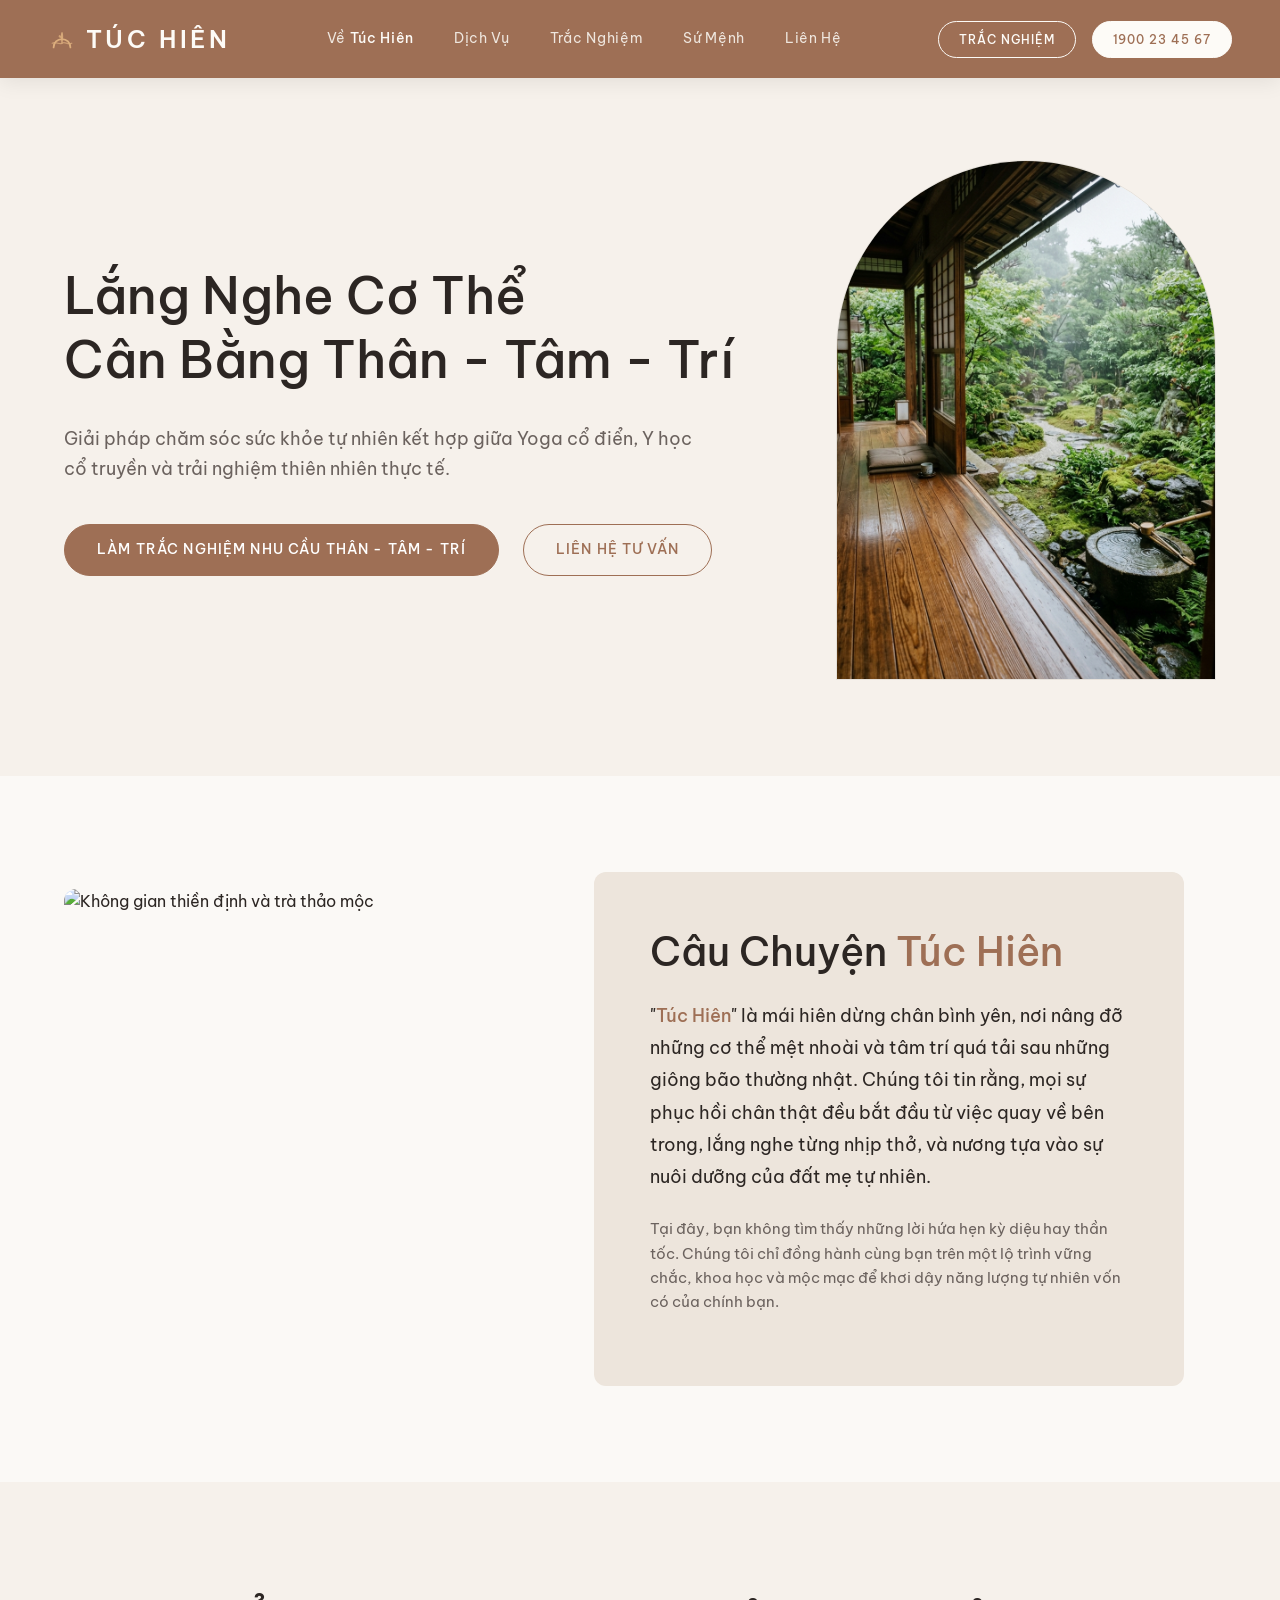
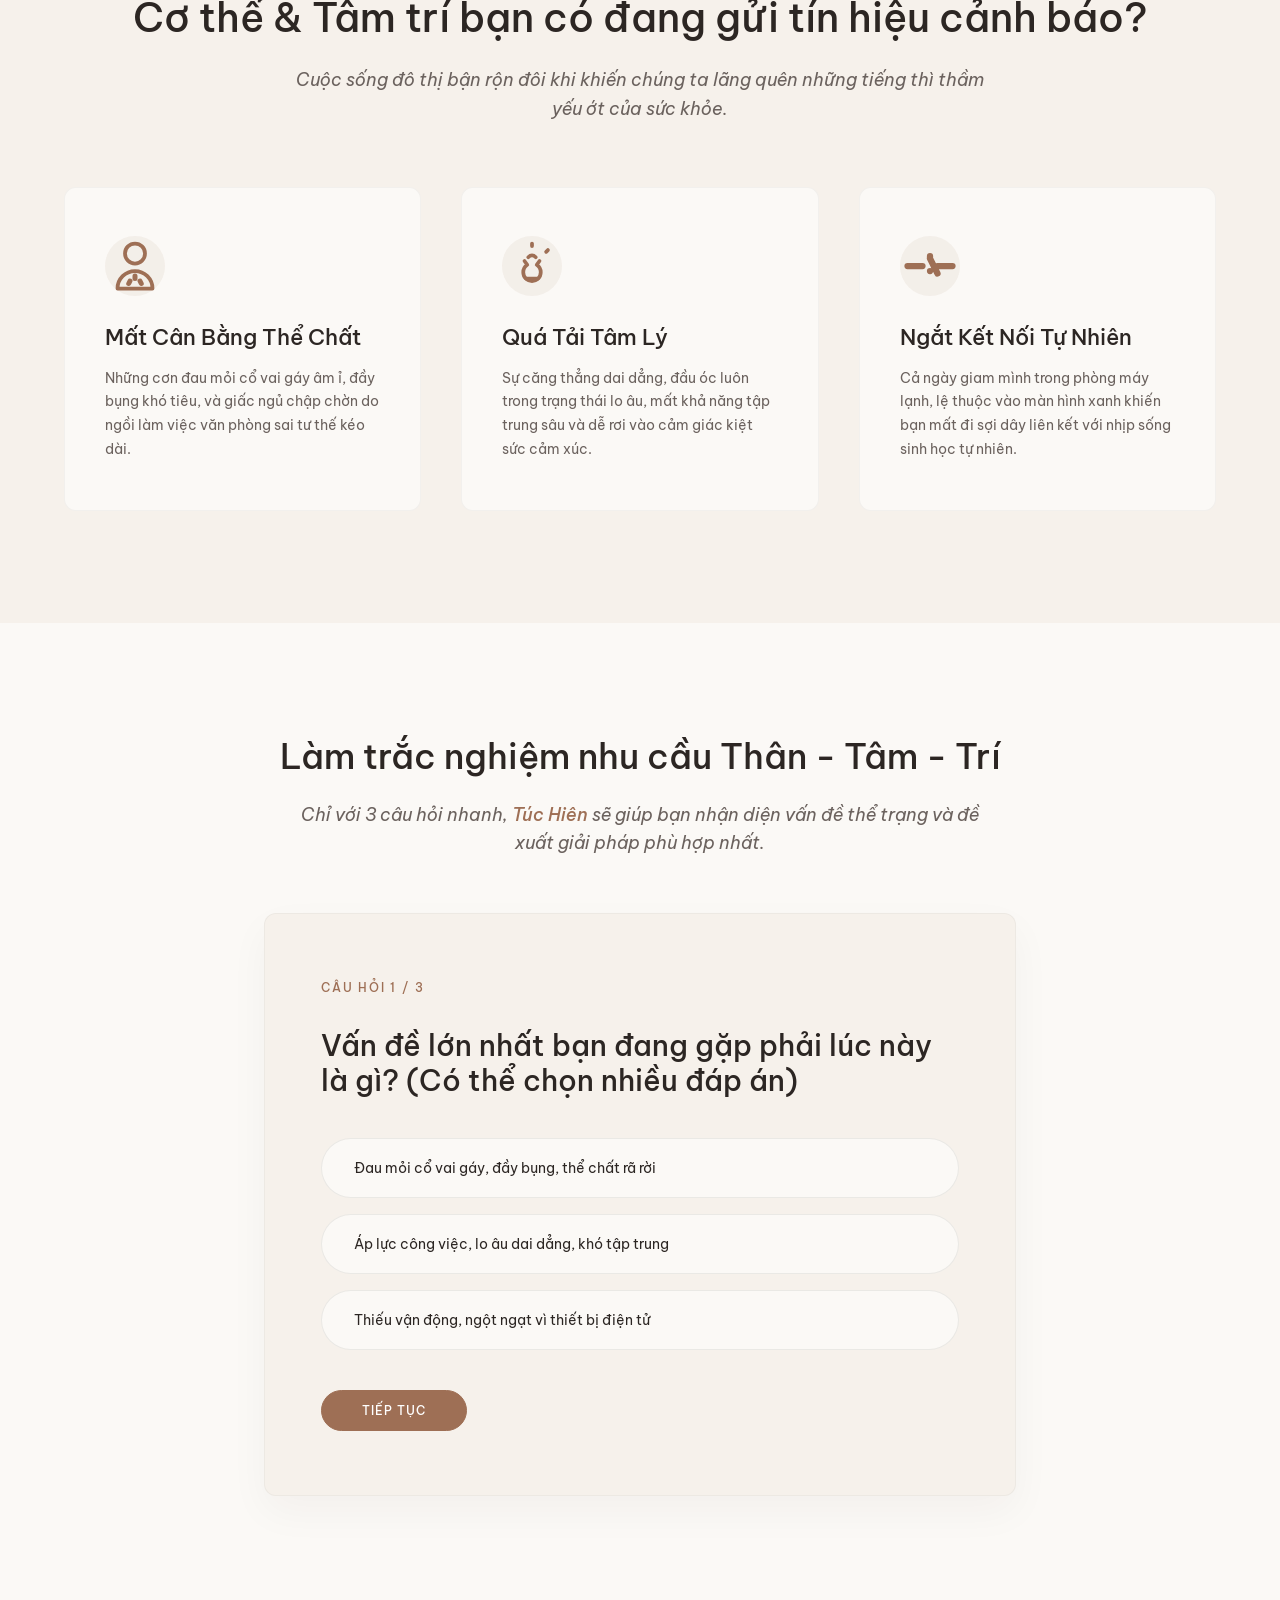
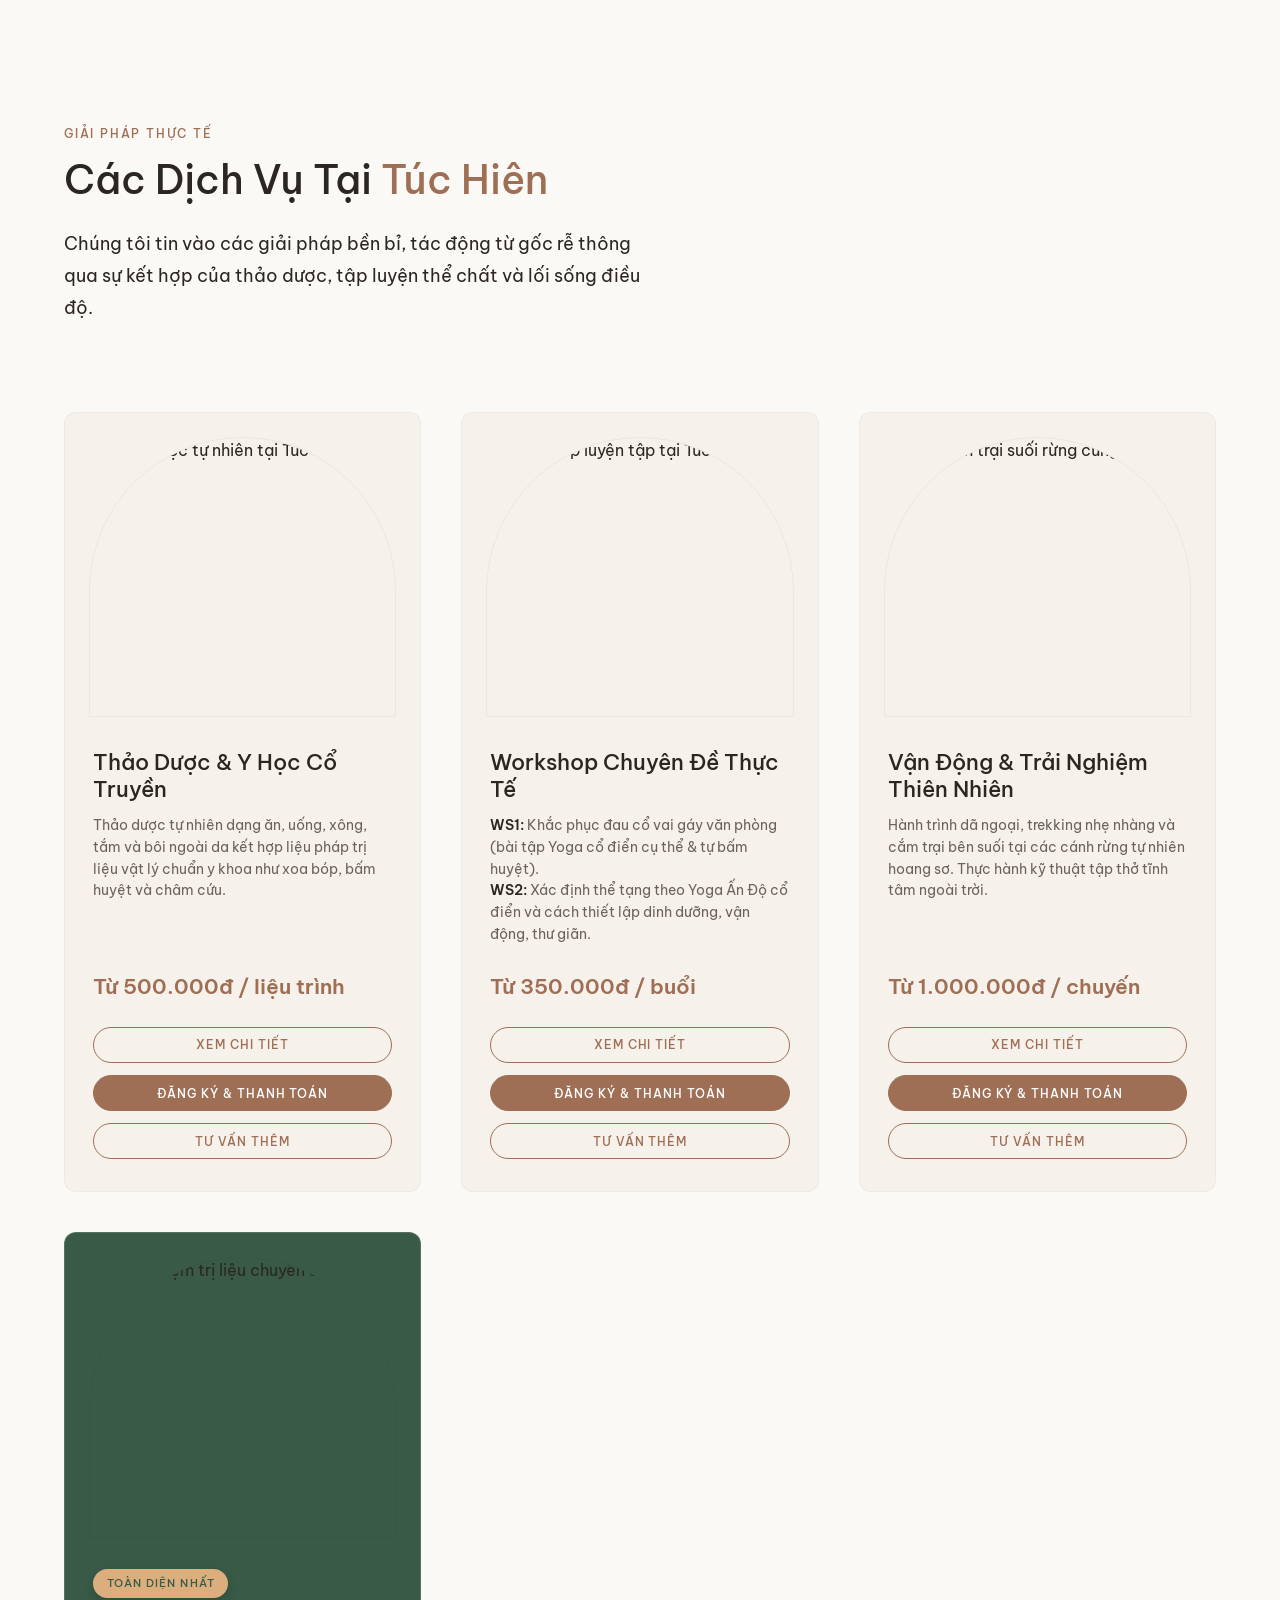
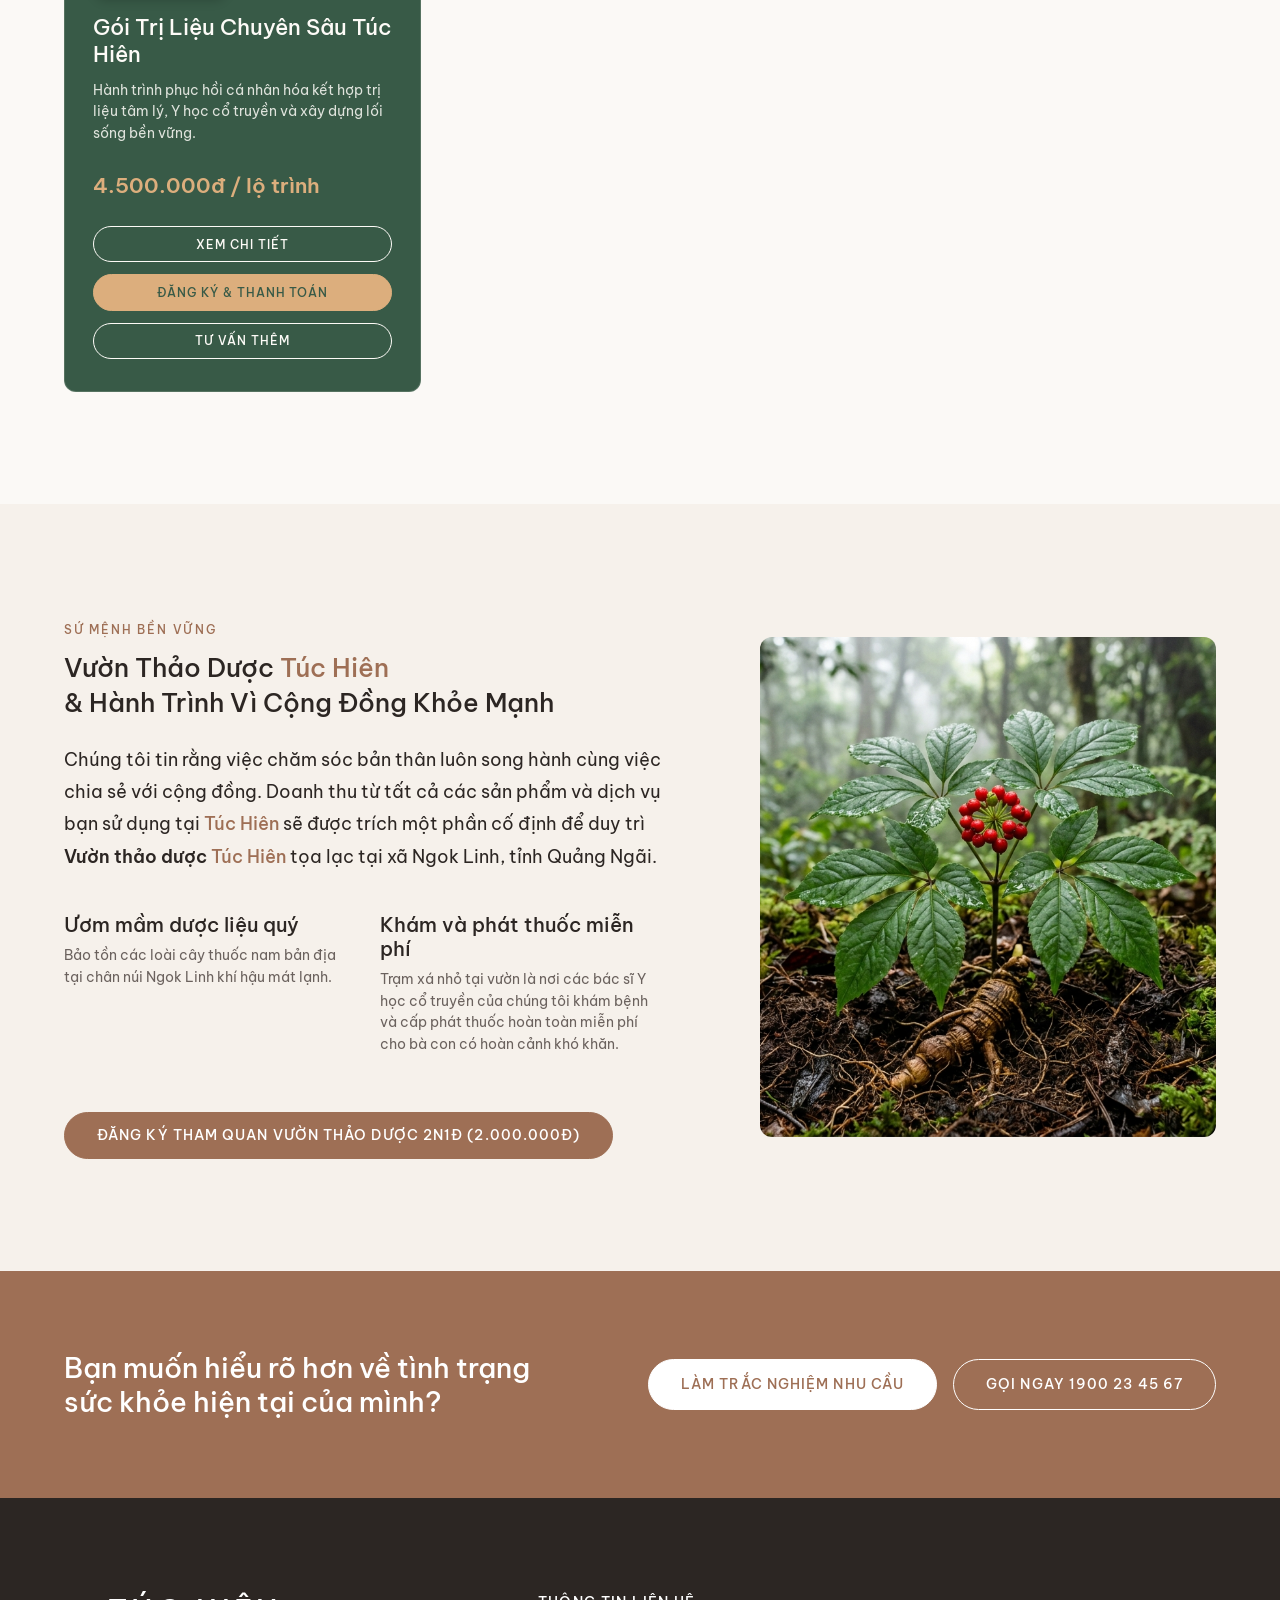
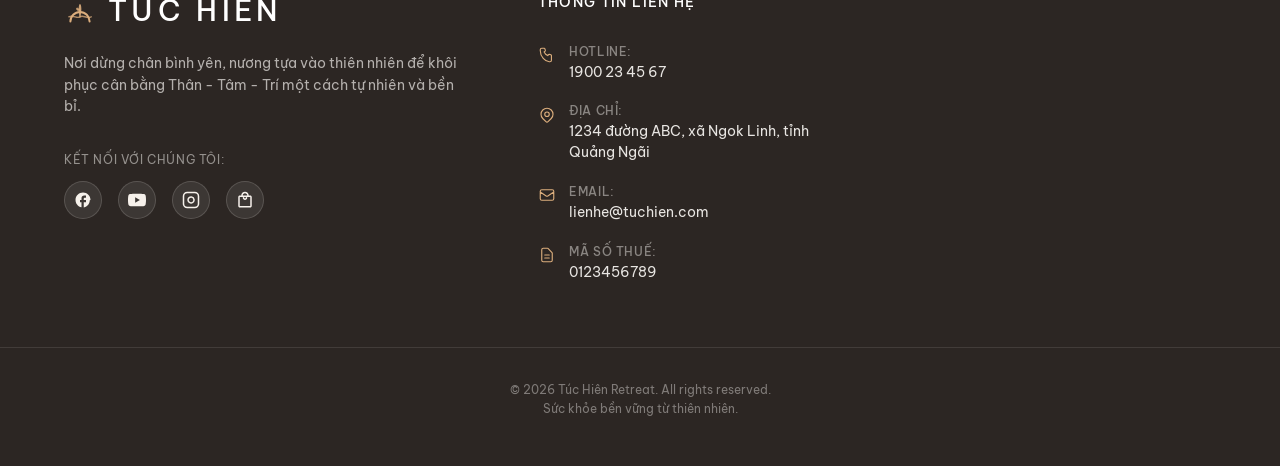
==== index.html @ f6edb49d "Initial commit via Netlify [skip ci]" ====
<!DOCTYPE html>
<html lang="vi">
<head>
    <meta charset="UTF-8">
    <meta name="viewport" content="width=device-width, initial-scale=1.0">
    <title>Túc Hiên - Lắng Nghe Cơ Thể, Cân Bằng Thân - Tâm - Trí</title>
    <meta name="description" content="Túc Hiên cung cấp các giải pháp phục hồi sức khỏe tự nhiên kết hợp giữa Yoga cổ điển, Y học cổ truyền, thảo dược lành tính và trải nghiệm dã ngoại thực tế giúp cân bằng Thân - Tâm - Trí.">
    <!-- Google Fonts -->
    <link rel="preconnect" href="https://fonts.googleapis.com">
    <link rel="preconnect" href="https://fonts.gstatic.com" crossorigin>
    <!-- Be Vietnam Pro for all text -->
    <link href="https://fonts.googleapis.com/css2?family=Be+Vietnam+Pro:ital,wght@0,300;0,400;0,500;0,600;0,700;1,400&display=swap" rel="stylesheet">
    <!-- CSS Link -->
    <link rel="stylesheet" href="style.css">
</head>
<body>

    <!-- Header Navigation (Floating Menu with Terracotta Background) -->
    <header class="header">
        <div class="logo">
            <svg class="brand-logo-svg" xmlns="http://www.w3.org/2000/svg" viewBox="0 0 40 40" fill="none" stroke="currentColor" stroke-linecap="round" stroke-linejoin="round">
                <!-- Outer Arch Dome (Mái hiên cong cong che chở) -->
                <path d="M 8 32 A 12 12 0 0 1 32 32" stroke-width="2.5" />
                <!-- Energy/Nature Waves (Sóng năng lượng & dòng nước thiên nhiên) -->
                <path d="M 6 26 C 12 23, 16 29, 20 26 C 24 23, 28 29, 34 26" stroke-width="1.8" opacity="0.75" />
                <!-- Sprouting leaf at center (Lá thảo mộc kết nối sự sống) -->
                <path d="M 20 26 C 20 20, 18 16, 20 11 C 22 16, 20 20, 20 26" stroke-width="1.8" fill="currentColor" opacity="0.9" />
                <path d="M 20 18 C 17 19, 15 17, 16 15 C 18 15, 19 17, 20 18 Z" fill="currentColor" opacity="0.9" />
            </svg>
            <span>TÚC HIÊN</span>
        </div>
        <nav class="nav-menu">
            <a href="#about">Về <span class="brand-highlight">Túc Hiên</span></a>
            <a href="#services">Dịch Vụ</a>
            <a href="#quiz">Trắc Nghiệm</a>
            <a href="#mission">Sứ Mệnh</a>
            <a href="#contact">Liên Hệ</a>
        </nav>
        <div class="header-cta">
            <a href="#quiz" class="btn btn-outline btn-header">Trắc nghiệm</a>
            <a href="tel:1900234567" class="btn btn-solid btn-header">1900 23 45 67</a>
        </div>
        <button class="mobile-nav-toggle" id="mobileNavToggle" aria-label="Toggle Navigation">
            <span></span>
            <span></span>
            <span></span>
        </button>
    </header>

    <!-- Mobile Menu Overlay -->
    <div class="mobile-menu-overlay" id="mobileMenu">
        <nav class="mobile-nav">
            <a href="#about" class="mobile-link">Về <span class="brand-highlight">Túc Hiên</span></a>
            <a href="#services" class="mobile-link">Dịch Vụ</a>
            <a href="#quiz" class="mobile-link">Trắc Nghiệm</a>
            <a href="#mission" class="mobile-link">Sứ Mệnh</a>
            <a href="#contact" class="mobile-link">Liên Hệ</a>
            <div class="mobile-menu-buttons">
                <a href="#quiz" class="btn btn-outline mobile-link">Trắc nghiệm ngay</a>
                <a href="tel:1900234567" class="btn btn-solid mobile-link">Gọi 1900 23 45 67</a>
            </div>
        </nav>
    </div>

    <!-- Hero Section (Japanese porch image, revised headline layout) -->
    <section class="hero-section">
        <div class="container hero-container">
            <div class="hero-content">
                <h1 class="hero-title">
                    Lắng Nghe Cơ Thể<br>
                    <span class="hero-title-nowrap">Cân Bằng Thân - Tâm - Trí</span>
                </h1>
                <p class="hero-subtitle">Giải pháp chăm sóc sức khỏe tự nhiên kết hợp giữa Yoga cổ điển, Y học cổ truyền và trải nghiệm thiên nhiên thực tế.</p>
                <div class="hero-actions btn-group">
                    <a href="#quiz" class="btn btn-solid hero-quiz-btn">Làm trắc nghiệm nhu cầu Thân - Tâm - Trí</a>
                    <a href="javascript:void(0)" onclick="openModal('consult-modal')" class="btn btn-outline">Liên hệ tư vấn</a>
                </div>
            </div>
            <div class="hero-visual">
                <div class="arch-image-wrapper">
                    <!-- Updated with Japanese Zen Porch generated image -->
                    <img src="japanese_zen_porch.jpg" alt="Mái hiên nhà Nhật nhìn ra vườn thiền mưa rơi nhẹ">
                </div>
            </div>
        </div>
    </section>

    <!-- About Section -->
    <section class="about-section" id="about">
        <div class="container about-container">
            <div class="about-visual">
                <img src="https://images.unsplash.com/photo-1506126613408-eca07ce68773?auto=format&fit=crop&q=80&w=800" alt="Không gian thiền định và trà thảo mộc">
            </div>
            <div class="about-content-box">
                <h2 class="section-title">Câu Chuyện <span class="brand-highlight">Túc Hiên</span></h2>
                <p class="section-description">
                    "<span class="brand-highlight">Túc Hiên</span>" là mái hiên dừng chân bình yên, nơi nâng đỡ những cơ thể mệt nhoài và tâm trí quá tải sau những giông bão thường nhật. Chúng tôi tin rằng, mọi sự phục hồi chân thật đều bắt đầu từ việc quay về bên trong, lắng nghe từng nhịp thở, và nương tựa vào sự nuôi dưỡng của đất mẹ tự nhiên.
                </p>
                <p class="section-description-sub">
                    Tại đây, bạn không tìm thấy những lời hứa hẹn kỳ diệu hay thần tốc. Chúng tôi chỉ đồng hành cùng bạn trên một lộ trình vững chắc, khoa học và mộc mạc để khơi dậy năng lượng tự nhiên vốn có của chính bạn.
                </p>
            </div>
        </div>
    </section>

    <!-- Customer Pain Points Section (Revised breaks & icons) -->
    <section class="pain-points-section">
        <div class="container">
            <div class="pain-points-header">
                <h2 class="section-title text-center">Cơ thể & Tâm trí bạn có đang gửi tín hiệu cảnh báo?</h2>
                <p class="section-subtitle text-center">
                    Cuộc sống đô thị bận rộn đôi khi khiến chúng ta <br class="mobile-only-br">lãng quên những tiếng thì thầm yếu ớt của sức khỏe.
                </p>
            </div>
            
            <!-- Swipe hint: only visible on mobile -->
            <div class="pain-scroll-hint" aria-hidden="true">
                <span>← Kéo ngang để xem thêm →</span>
            </div>

            <div class="pain-grid">
                <!-- Pain Card 1: Physical fatigue -->
                <div class="pain-card">
                    <div class="pain-icon-wrapper">
                        <svg xmlns="http://www.w3.org/2000/svg" fill="none" viewBox="0 0 24 24" stroke="currentColor" class="w-8 h-8">
                            <path stroke-linecap="round" stroke-linejoin="round" stroke-width="1.5" d="M16 7a4 4 0 11-8 0 4 4 0 018 0zM12 14a7 7 0 00-7 7h14a7 7 0 00-7-7z" />
                            <path stroke-linecap="round" stroke-linejoin="round" stroke-width="2" d="M12 17v-1M9.5 19l.5-1M14.5 19l-.5-1" />
                        </svg>
                    </div>
                    <h3>Mất Cân Bằng Thể Chất</h3>
                    <p>Những cơn đau mỏi cổ vai gáy âm ỉ, đầy bụng khó tiêu, và giấc ngủ chập chờn do ngồi làm việc văn phòng sai tư thế kéo dài.</p>
                </div>
                <!-- Pain Card 2: Mental stress (Revised to chaotic scribble/tension mood) -->
                <div class="pain-card">
                    <div class="pain-icon-wrapper">
                        <!-- Chaotic tangled path inside a frame for stress/tension -->
                        <svg xmlns="http://www.w3.org/2000/svg" fill="none" viewBox="0 0 24 24" stroke="currentColor" class="w-8 h-8">
                            <path stroke-linecap="round" stroke-linejoin="round" stroke-width="1.5" d="M9.663 17h4.673M12 3v1m6.364 1.636l-.707.707" />
                            <path stroke-linecap="round" stroke-linejoin="round" stroke-width="1.5" d="M12 18c-2 0-3.5-1.5-3.5-3.5 0-1.2.6-2.3 1.6-3L9 10m3 8c2 0 3.5-1.5 3.5-3.5 0-1.2-.6-2.3-1.6-3l1.1-1.5M10.5 8.5c1-1 2-1 3 0" />
                        </svg>
                    </div>
                    <h3>Quá Tải Tâm Lý</h3>
                    <p>Sự căng thẳng dai dẳng, đầu óc luôn trong trạng thái lo âu, mất khả năng tập trung sâu và dễ rơi vào cảm giác kiệt sức cảm xúc.</p>
                </div>
                <!-- Pain Card 3: Screen disconnection (Revised to split horizontal line) -->
                <div class="pain-card">
                    <div class="pain-icon-wrapper">
                        <!-- Horizontal line broken/split in the middle -->
                        <svg xmlns="http://www.w3.org/2000/svg" fill="none" viewBox="0 0 24 24" stroke="currentColor" class="w-8 h-8">
                            <path stroke-linecap="round" stroke-linejoin="round" stroke-width="2.5" d="M3 12h6m6 0h6m-9-3l3 6M12 8v1m0 5h.01" />
                        </svg>
                    </div>
                    <h3>Ngắt Kết Nối Tự Nhiên</h3>
                    <p>Cả ngày giam mình trong phòng máy lạnh, lệ thuộc vào màn hình xanh khiến bạn mất đi sợi dây liên kết với nhịp sống sinh học tự nhiên.</p>
                </div>
            </div>
        </div>
    </section>

    <!-- Interactive Assessment Section (Quiz - Multiple Choice & Back Button & Text breaks) -->
    <section class="quiz-section" id="quiz">
        <div class="container quiz-container">
            <h2 class="section-title text-center">Làm trắc nghiệm nhu cầu Thân - Tâm - Trí</h2>
            <p class="section-subtitle text-center">
                Chỉ với 3 câu hỏi nhanh, <span class="brand-highlight">Túc Hiên</span> sẽ giúp bạn nhận diện vấn đề thể trạng và đề xuất giải pháp phù hợp nhất.
            </p>
            
            <div class="quiz-card" id="quizCard">
                <!-- Step 1 -->
                <div class="quiz-step active" id="step1">
                    <div class="quiz-step-header">
                        <span class="step-indicator">CÂU HỎI 1 / 3</span>
                    </div>
                    <h3 class="question-text">Vấn đề lớn nhất bạn đang gặp phải lúc này là gì? (Có thể chọn nhiều đáp án)</h3>
                    <div class="options-container multiple-choice">
                        <button class="option-btn" data-value="physical">Đau mỏi cổ vai gáy, đầy bụng, thể chất rã rời</button>
                        <button class="option-btn" data-value="mental">Áp lực công việc, lo âu dai dẳng, khó tập trung</button>
                        <button class="option-btn" data-value="disconnection">Thiếu vận động, ngột ngạt vì thiết bị điện tử</button>
                    </div>
                    <div class="quiz-step-actions">
                        <button onclick="advanceQuiz('step1', 'step2')" class="btn btn-solid btn-sm btn-quiz-next">Tiếp tục</button>
                    </div>
                </div>

                <!-- Step 2 -->
                <div class="quiz-step" id="step2">
                    <div class="quiz-step-header">
                        <span class="step-indicator">CÂU HỎI 2 / 3</span>
                    </div>
                    <h3 class="question-text">Bạn có thể dành ra bao nhiêu thời gian để cải thiện? (Có thể chọn nhiều đáp án)</h3>
                    <div class="options-container multiple-choice">
                        <button class="option-btn" data-value="home">Tự chăm sóc tại nhà khoảng 15-30 phút mỗi ngày</button>
                        <button class="option-btn" data-value="weekend">Có thể tham gia các workshop cuối tuần ngắn hạn</button>
                        <button class="option-btn" data-value="trip">Có thể sắp xếp 2-3 ngày nghỉ để đi dã ngoại, ngắt kết nối</button>
                    </div>
                    <div class="quiz-step-actions">
                        <button onclick="goBackToStep('step1')" class="quiz-back-btn">
                            <svg xmlns="http://www.w3.org/2000/svg" fill="none" viewBox="0 0 24 24" stroke-width="2.5" stroke="currentColor" width="14" height="14">
                                <path stroke-linecap="round" stroke-linejoin="round" d="M15.75 19.5L8.25 12l7.5-7.5" />
                            </svg>
                            Quay lại
                        </button>
                        <button onclick="advanceQuiz('step2', 'step3')" class="btn btn-solid btn-sm btn-quiz-next">Tiếp tục</button>
                    </div>
                </div>

                <!-- Step 3 -->
                <div class="quiz-step" id="step3">
                    <div class="quiz-step-header">
                        <span class="step-indicator">CÂU HỎI 3 / 3</span>
                    </div>
                    <h3 class="question-text">Phương pháp tiếp cận nào khiến bạn cảm thấy thoải mái nhất? (Có thể chọn nhiều đáp án)</h3>
                    <div class="options-container multiple-choice">
                        <button class="option-btn" data-value="herbs">Thảo dược tự nhiên, xoa bóp bấm huyệt vật lý</button>
                        <button class="option-btn" data-value="yoga">Tập luyện thở, tập Yoga, thiền định thư giãn</button>
                        <button class="option-btn" data-value="nature">Đi bộ dã ngoại ngoài trời, hòa mình vào thiên nhiên</button>
                    </div>
                    <div class="quiz-step-actions">
                        <button onclick="advanceQuiz('step3', 'stepResult')" class="btn btn-solid btn-sm btn-quiz-next">Hoàn thành & Xem kết quả</button>
                    </div>
                </div>

                <!-- Result Step -->
                <div class="quiz-step" id="stepResult">
                    <div class="quiz-step-header">
                        <span class="step-indicator">GỢI Ý TỪ TÚC HIÊN</span>
                    </div>
                    <h3 class="result-title" id="resultTitle">Đang phân tích dữ liệu...</h3>
                    <p class="result-description" id="resultDesc">...</p>
                    <div class="result-box" id="resultBox">
                        <h4 id="recommendedServiceName">Gói gợi ý</h4>
                        <span class="result-price" id="recommendedServicePrice">0đ</span>
                    </div>
                    <div class="quiz-result-actions btn-group">
                        <button id="btnQuizPay" class="btn btn-solid">Đăng ký & Thanh toán nhanh</button>
                        <button onclick="openModal('consult-modal')" class="btn btn-outline">Nhận tư vấn chi tiết hơn</button>
                        <button onclick="resetQuiz()" class="btn btn-text">Làm lại trắc nghiệm</button>
                    </div>
                </div>
            </div>
        </div>
    </section>

    <!-- Services Section -->
    <section class="services-section" id="services">
        <div class="container">
            <div class="services-intro">
                <div class="services-intro-left">
                    <span class="sub-label">Giải pháp thực tế</span>
                    <h2 class="section-title">Các Dịch Vụ Tại <span class="brand-highlight">Túc Hiên</span></h2>
                    <p class="section-description">Chúng tôi tin vào các giải pháp bền bỉ, tác động từ gốc rễ thông qua sự kết hợp của thảo dược, tập luyện thể chất và lối sống điều độ.</p>
                </div>
            </div>
            
            <!-- Swipe hint: only visible on mobile -->
            <div class="services-scroll-hint" aria-hidden="true">
                <span>← Kéo ngang để xem thêm →</span>
            </div>

            <div class="services-grid">
                <!-- Service 1: Thảo Dược & Y Học Cổ Truyền -->
                <div class="service-card">
                    <div class="service-image-arch">
                        <img src="https://images.unsplash.com/photo-1512290923902-8a9f81dc236c?auto=format&fit=crop&q=80&w=800" alt="Thảo dược tự nhiên tại Túc Hiên">
                    </div>
                    <div class="service-info">
                        <h3>Thảo Dược & Y Học Cổ Truyền</h3>
                        <p class="service-details">Thảo dược tự nhiên dạng ăn, uống, xông, tắm và bôi ngoài da kết hợp liệu pháp trị liệu vật lý chuẩn y khoa như xoa bóp, bấm huyệt và châm cứu.</p>
                        <div class="service-price">Từ 500.000đ / liệu trình</div>
                        <div class="service-actions btn-group">
                            <button onclick="openDetailModal('herbs')" class="btn btn-outline btn-sm">XEM CHI TIẾT</button>
                            <button onclick="openPaymentModal('Thảo Dược & Y Học Cổ Truyền', 500000)" class="btn btn-solid btn-sm">Đăng ký & Thanh toán</button>
                            <button onclick="openModal('consult-modal')" class="btn btn-outline btn-sm">Tư vấn thêm</button>
                        </div>
                    </div>
                </div>

                <!-- Service 2: Workshop Chuyên Đề Thực Tế -->
                <div class="service-card">
                    <div class="service-image-arch">
                        <img src="https://images.unsplash.com/photo-1544367567-0f2fcb009e0b?auto=format&fit=crop&q=80&w=800" alt="Workshop luyện tập tại Túc Hiên">
                    </div>
                    <div class="service-info">
                        <h3>Workshop Chuyên Đề Thực Tế</h3>
                        <p class="service-details"><strong>WS1:</strong> Khắc phục đau cổ vai gáy văn phòng (bài tập Yoga cổ điển cụ thể & tự bấm huyệt). <br><strong>WS2:</strong> Xác định thể tạng theo Yoga Ấn Độ cổ điển và cách thiết lập dinh dưỡng, vận động, thư giãn.</p>
                        <div class="service-price">Từ 350.000đ / buổi</div>
                        <div class="service-actions btn-group">
                            <button onclick="openDetailModal('workshop')" class="btn btn-outline btn-sm">XEM CHI TIẾT</button>
                            <button onclick="openPaymentModal('Workshop Chuyên Đề Thực Tế', 350000)" class="btn btn-solid btn-sm">Đăng ký & Thanh toán</button>
                            <button onclick="openModal('consult-modal')" class="btn btn-outline btn-sm">Tư vấn thêm</button>
                        </div>
                    </div>
                </div>

                <!-- Service 3: Vận Động & Trải Nghiệm Thiên Nhiên -->
                <div class="service-card">
                    <div class="service-image-arch">
                        <img src="https://images.unsplash.com/photo-1504280390367-361c6d9f38f4?auto=format&fit=crop&q=80&w=800" alt="Tour cắm trại suối rừng cùng Túc Hiên">
                    </div>
                    <div class="service-info">
                        <h3>Vận Động & Trải Nghiệm Thiên Nhiên</h3>
                        <p class="service-details">Hành trình dã ngoại, trekking nhẹ nhàng và cắm trại bên suối tại các cánh rừng tự nhiên hoang sơ. Thực hành kỹ thuật tập thở tĩnh tâm ngoài trời.</p>
                        <div class="service-price">Từ 1.000.000đ / chuyến</div>
                        <div class="service-actions btn-group">
                            <button onclick="openDetailModal('nature')" class="btn btn-outline btn-sm">XEM CHI TIẾT</button>
                            <button onclick="openPaymentModal('Trải Nghiệm Thiên Nhiên Phục Hồi', 1000000)" class="btn btn-solid btn-sm">Đăng ký & Thanh toán</button>
                            <button onclick="openModal('consult-modal')" class="btn btn-outline btn-sm">Tư vấn thêm</button>
                        </div>
                    </div>
                </div>

                <!-- Service Card 4: Gói Trị Liệu Chuyên Sâu (premium, merged) -->
                <div class="service-card service-card-premium">
                    <div class="service-image-arch">
                        <img src="https://images.unsplash.com/photo-1518241353330-0f7941c2d9b5?auto=format&fit=crop&q=80&w=800" alt="Trải nghiệm trị liệu chuyên sâu Túc Hiên">
                    </div>
                    <div class="service-info">
                        <span class="badge-best-seller-inline">TOÀN DIỆN NHẤT</span>
                        <h3>Gói Trị Liệu Chuyên Sâu Túc Hiên</h3>
                        <p class="service-details">Hành trình phục hồi cá nhân hóa kết hợp trị liệu tâm lý, Y học cổ truyền và xây dựng lối sống bền vững.</p>
                        <div class="service-price">4.500.000đ / lộ trình</div>
                        <div class="service-actions btn-group">
                            <button onclick="openDetailModal('intensive')" class="btn btn-outline-premium btn-sm">XEM CHI TIẾT</button>
                            <button onclick="openPaymentModal('Gói Trị Liệu Chuyên Sâu Túc Hiên', 4500000)" class="btn btn-solid-premium btn-sm">Đăng ký & Thanh toán</button>
                            <button onclick="openModal('consult-modal')" class="btn btn-outline-premium btn-sm">Tư vấn thêm</button>
                        </div>
                    </div>
                </div>
            </div>
        </div>
    </section>

    <!-- Sứ Mệnh Bền Vững Section -->
    <section class="mission-section" id="mission">
        <div class="container mission-container">
            <div class="mission-content">
                <span class="sub-label">Sứ mệnh bền vững</span>
                <h2 class="section-title mission-title"><span style="white-space: nowrap;">Vườn Thảo Dược <span class="brand-highlight">Túc Hiên</span></span><br><span style="white-space: nowrap;">& Hành Trình Vì Cộng Đồng Khỏe Mạnh</span></h2>
                <p class="section-description">
                    Chúng tôi tin rằng việc chăm sóc bản thân luôn song hành cùng việc chia sẻ với cộng đồng. Doanh thu từ tất cả các sản phẩm và dịch vụ bạn sử dụng tại <span class="brand-highlight">Túc Hiên</span> sẽ được trích một phần cố định để duy trì <strong>Vườn thảo dược <span class="brand-highlight">Túc Hiên</span></strong> tọa lạc tại xã Ngok Linh, tỉnh Quảng Ngãi.
                </p>
                <div class="mission-highlights">
                    <div class="highlight-item">
                        <h4>Ươm mầm dược liệu quý</h4>
                        <p>Bảo tồn các loài cây thuốc nam bản địa tại chân núi Ngok Linh khí hậu mát lạnh.</p>
                    </div>
                    <div class="highlight-item">
                        <h4>Khám và phát thuốc miễn phí</h4>
                        <p>Trạm xá nhỏ tại vườn là nơi các bác sĩ Y học cổ truyền của chúng tôi khám bệnh và cấp phát thuốc hoàn toàn miễn phí cho bà con có hoàn cảnh khó khăn.</p>
                    </div>
                </div>
                <div class="mission-cta">
                    <button onclick="openTourModal()" class="btn btn-solid">Đăng ký tham quan vườn thảo dược 2N1Đ (2.000.000đ)</button>
                </div>
            </div>
            <div class="mission-visual">
                <img src="ngok_linh_ginseng.jpg" alt="Cây sâm Ngọc Linh tại vườn thảo dược Túc Hiên">
            </div>
        </div>
    </section>



    <!-- Quick Contact Footer Bar -->
    <section class="cta-banner">
        <div class="container banner-flex">
            <h2 class="banner-heading">Bạn muốn hiểu rõ hơn về tình trạng <br class="desktop-only-br">sức khỏe hiện tại của mình?</h2>
            <div class="banner-buttons btn-group">
                <a href="#quiz" class="btn btn-solid">Làm trắc nghiệm nhu cầu</a>
                <a href="tel:1900234567" class="btn btn-outline">Gọi ngay 1900 23 45 67</a>
            </div>
        </div>
    </section>

    <!-- Footer (Redesigned Contact Section & Share Icons) -->
    <footer class="footer" id="contact">
        <div class="container footer-container">
            <div class="footer-brand">
                <h3 class="footer-logo">
                    <svg class="brand-logo-svg footer-logo-svg" xmlns="http://www.w3.org/2000/svg" viewBox="0 0 40 40" fill="none" stroke="currentColor" stroke-linecap="round" stroke-linejoin="round">
                        <!-- Outer Arch Dome (Mái hiên cong cong che chở) -->
                        <path d="M 8 32 A 12 12 0 0 1 32 32" stroke-width="2.5" />
                        <!-- Energy/Nature Waves (Sóng năng lượng & dòng nước thiên nhiên) -->
                        <path d="M 6 26 C 12 23, 16 29, 20 26 C 24 23, 28 29, 34 26" stroke-width="1.8" opacity="0.75" />
                        <!-- Sprouting leaf at center (Lá thảo mộc kết nối sự sống) -->
                        <path d="M 20 26 C 20 20, 18 16, 20 11 C 22 16, 20 20, 20 26" stroke-width="1.8" fill="currentColor" opacity="0.9" />
                        <path d="M 20 18 C 17 19, 15 17, 16 15 C 18 15, 19 17, 20 18 Z" fill="currentColor" opacity="0.9" />
                    </svg>
                    <span>TÚC HIÊN</span>
                </h3>
                <p class="footer-desc">Nơi dừng chân bình yên, nương tựa vào thiên nhiên để khôi phục cân bằng Thân - Tâm - Trí một cách tự nhiên và bền bỉ.</p>
                <div class="footer-share-box">
                    <span class="share-label">Kết nối với chúng tôi:</span>
                    <div class="social-share-links">
                        <a href="https://facebook.com" target="_blank" class="social-icon" aria-label="Facebook">
                            <svg viewBox="0 0 24 24" fill="currentColor" class="w-5 h-5">
                                <path d="M22 12c0-5.52-4.48-10-10-10S2 6.48 2 12c0 4.84 3.44 8.87 8 9.8V15H8v-3h2V9.5C10 7.57 11.57 6 13.5 6H16v3h-2c-.55 0-1 .45-1 1v2h3v3h-3v6.95c4.56-.93 8-4.96 8-9.75z"/>
                            </svg>
                        </a>
                        <a href="https://youtube.com" target="_blank" class="social-icon" aria-label="YouTube">
                            <svg viewBox="0 0 24 24" fill="currentColor" class="w-5 h-5">
                                <path d="M23.498 6.163a3.003 3.003 0 00-2.11-2.11C19.517 3.545 12 3.545 12 3.545s-7.517 0-9.388.508a3.003 3.003 0 00-2.11 2.11C0 8.033 0 12 0 12s0 3.967.502 5.837a3.003 3.003 0 002.11 2.11c1.871.508 9.388.508 9.388.508s7.517 0 9.388-.508a3.003 3.003 0 002.11-2.11C24 15.967 24 12 24 12s0-3.967-.502-5.837zM9.545 15.568V8.432L15.818 12l-6.273 3.568z"/>
                            </svg>
                        </a>
                        <a href="https://instagram.com" target="_blank" class="social-icon" aria-label="Instagram">
                            <svg viewBox="0 0 24 24" fill="none" stroke="currentColor" stroke-width="2" class="w-5 h-5">
                                <rect x="2" y="2" width="20" height="20" rx="5" ry="5"/>
                                <path d="M16 11.37A4 4 0 1112.63 8 4 4 0 0116 11.37zM17.5 6.5h.01"/>
                            </svg>
                        </a>
                        <a href="https://shopee.vn" target="_blank" class="social-icon" aria-label="Shopee">
                            <svg viewBox="0 0 24 24" fill="currentColor" class="w-5 h-5">
                                <path d="M19 6h-2c0-2.76-2.24-5-5-5S7 3.24 7 6H5c-1.1 0-2 .9-2 2v12c0 1.1.9 2 2 2h14c1.1 0 2-.9 2-2V8c0-1.1-.9-2-2-2zm-7-3c1.66 0 3 1.34 3 3H9c0-1.66 1.34-3 3-3zm7 17H5V8h14v12zm-7-8c-1.66 0-3-1.34-3-3a1 1 0 112 0c0 .55.45 1 1 1s1-.45 1-1a1 1 0 112 0c0 1.66-1.34 3-3 3z"/>
                            </svg>
                        </a>
                    </div>
                </div>
            </div>
            
            <div class="footer-contact">
                <h4>Thông Tin Liên Hệ</h4>
                <div class="contact-details-block">
                    <!-- Row 1: Hotline | Address -->
                    <div class="contact-item">
                        <svg class="contact-icon" xmlns="http://www.w3.org/2000/svg" fill="none" viewBox="0 0 24 24" stroke="currentColor">
                            <path stroke-linecap="round" stroke-linejoin="round" stroke-width="1.5" d="M3 5a2 2 0 012-2h3.28a1 1 0 01.94.725l.548 2.2a1 1 0 01-.321.988l-1.305.98a10.582 10.582 0 004.872 4.872l.98-1.305a1 1 0 01.988-.321l2.2.548a1 1 0 01.725.94V19a2 2 0 01-2 2h-1C9.716 21 3 14.284 3 6V5z" />
                        </svg>
                        <div class="contact-text">
                            <span class="label">Hotline:</span>
                            <a href="tel:1900234567" class="value">1900 23 45 67</a>
                        </div>
                    </div>
                    <div class="contact-item">
                        <svg class="contact-icon" xmlns="http://www.w3.org/2000/svg" fill="none" viewBox="0 0 24 24" stroke="currentColor">
                            <path stroke-linecap="round" stroke-linejoin="round" stroke-width="1.5" d="M17.657 16.657L13.414 20.9a1.998 1.998 0 01-2.827 0l-4.244-4.243a8 8 0 1111.314 0z" />
                            <path stroke-linecap="round" stroke-linejoin="round" stroke-width="1.5" d="M15 11a3 3 0 11-6 0 3 3 0 016 0z" />
                        </svg>
                        <div class="contact-text">
                            <span class="label">Địa chỉ:</span>
                            <span class="value text-wrap">1234 đường ABC, xã Ngok Linh, tỉnh Quảng Ngãi</span>
                        </div>
                    </div>
                    <!-- Row 2: Email | Tax ID -->
                    <div class="contact-item">
                        <svg class="contact-icon" xmlns="http://www.w3.org/2000/svg" fill="none" viewBox="0 0 24 24" stroke="currentColor">
                            <path stroke-linecap="round" stroke-linejoin="round" stroke-width="1.5" d="M3 8l7.89 5.26a2 2 0 002.22 0L21 8M5 19h14a2 2 0 002-2V7a2 2 0 00-2-2H5a2 2 0 00-2 2v10a2 2 0 002 2z" />
                        </svg>
                        <div class="contact-text">
                            <span class="label">Email:</span>
                            <a href="mailto:lienhe@tuchien.com" class="value">lienhe@tuchien.com</a>
                        </div>
                    </div>
                    <div class="contact-item">
                        <svg class="contact-icon" xmlns="http://www.w3.org/2000/svg" fill="none" viewBox="0 0 24 24" stroke="currentColor">
                            <path stroke-linecap="round" stroke-linejoin="round" stroke-width="1.5" d="M9 12h6m-6 4h6m2 5H7a2 2 0 01-2-2V5a2 2 0 012-2h5.586a1 1 0 01.707.293l5.414 5.414a1 1 0 01.293.707V19a2 2 0 01-2 2z" />
                        </svg>
                        <div class="contact-text">
                            <span class="label">Mã số thuế:</span>
                            <span class="value">0123456789</span>
                        </div>
                    </div>
                </div>
            </div>
        </div>
        <div class="footer-bottom">
            <p>&copy; 2026 Túc Hiên Retreat. All rights reserved.</p>
            <p class="footer-tagline">Sức khỏe bền vững từ thiên nhiên.</p>
        </div>
    </footer>

    <!-- Back to Top Button (pill-shaped, matches design system) -->
    <button id="backToTop" class="back-to-top" aria-label="Về đầu trang">
        <svg xmlns="http://www.w3.org/2000/svg" fill="none" viewBox="0 0 24 24" stroke-width="2" stroke="currentColor" width="13" height="13">
            <path stroke-linecap="round" stroke-linejoin="round" d="M4.5 15.75l7.5-7.5 7.5 7.5" />
        </svg>
        <span class="back-to-top-text">Về đầu trang</span>
    </button>

    <!-- MODAL 1: Đăng ký Tư vấn -->
    <div class="modal" id="consult-modal">
        <div class="modal-content">
            <div class="modal-header">
                <button class="modal-close" onclick="closeModal('consult-modal')">&times;</button>
                <h3 class="modal-title">Đăng Ký Tư Vấn</h3>
                <p class="modal-subtitle">Hãy để lại thông tin, chuyên gia Túc Hiên sẽ gọi điện tư vấn sức khỏe miễn phí cho bạn.</p>
            </div>
            <div class="modal-body">
                <form id="consultForm" onsubmit="handleConsultSubmit(event)">
                    <div class="form-group">
                        <label for="consult-name">Họ và Tên *</label>
                        <input type="text" id="consult-name" required placeholder="Ví dụ: Diệu Thảo">
                    </div>
                    <div class="form-group">
                        <label for="consult-phone">Số Điện Thoại *</label>
                        <input type="tel" id="consult-phone" required placeholder="Ví dụ: 0912345678">
                    </div>
                    <div class="form-group">
                        <label for="consult-service">Dịch vụ quan tâm</label>
                        <select id="consult-service">
                            <option value="general">Cần tư vấn gói sức khỏe phù hợp</option>
                            <option value="herbs">Thảo Dược & Y Học Cổ Truyền</option>
                            <option value="workshop">Workshop Chuyên Đề Thực Tế</option>
                            <option value="nature">Trải Nghiệm Dã Ngoại Thiên Nhiên</option>
                            <option value="intensive">Gói Trị Liệu Chuyên Sâu Túc Hiên</option>
                        </select>
                    </div>
                    <div class="form-group">
                        <label for="consult-note">Mô tả triệu chứng / Mong muốn của bạn</label>
                        <textarea id="consult-note" rows="3" placeholder="Đau cổ vai gáy văn phòng, mất ngủ, căng thẳng..."></textarea>
                    </div>
                    <button type="submit" class="btn btn-solid w-full">Gửi Đăng Ký Tư Vấn</button>
                </form>
            </div>
        </div>
    </div>

    <!-- MODAL 2: Giả Lập Thanh Toán -->
    <div class="modal" id="payment-modal">
        <div class="modal-content">
            <div class="modal-header">
                <button class="modal-close" onclick="closeModal('payment-modal')">&times;</button>
                <h3 class="modal-title">Xác Nhận Đăng Ký & Thanh Toán</h3>
                <p class="modal-subtitle">Để giữ chỗ và xác nhận đăng ký nhanh, bạn có thể quét mã QR chuyển khoản hoặc nhập thông tin đăng ký bên dưới.</p>
            </div>
            <div class="modal-body">
                <div class="payment-summary">
                    <span class="payment-label">Dịch vụ:</span>
                    <strong id="pay-service-name">Tên dịch vụ</strong>
                    <br>
                    <span class="payment-label">Chi phí:</span>
                    <strong class="payment-amount" id="pay-service-price">0đ</strong>
                </div>

                <div class="payment-grid-layout">
                    <div class="payment-form-side">
                        <form id="paymentForm" onsubmit="handlePaymentSubmit(event)">
                            <div class="form-group">
                                <label for="pay-name">Họ và Tên *</label>
                                <input type="text" id="pay-name" required placeholder="Nhập tên của bạn">
                            </div>
                            <div class="form-group">
                                <label for="pay-phone">Số Điện Thoại *</label>
                                <input type="tel" id="pay-phone" required placeholder="Nhập SĐT nhận mã xác nhận">
                            </div>
                            <div class="form-group">
                                <label for="pay-email">Địa chỉ Email *</label>
                                <input type="email" id="pay-email" required placeholder="Nhập email để nhận hóa đơn">
                            </div>
                            <div class="form-group">
                                <label for="pay-captcha">Mã xác thực *</label>
                                <div class="captcha-container">
                                    <div id="captcha-code" class="captcha-box">Loading...</div>
                                    <button type="button" onclick="generateCaptcha()" class="btn-refresh-captcha" title="Đổi mã xác thực">↻</button>
                                </div>
                                <input type="text" id="pay-captcha" required placeholder="Nhập mã xác thực ở trên">
                            </div>
                            <!-- Desktop: submit button inside form, before QR column -->
                            <button type="submit" class="btn btn-solid w-full pay-submit-desktop">Xác Nhận Đã Chuyển Khoản</button>
                        </form>
                    </div>
                    <div class="payment-qr-side">
                        <div class="qr-container">
                            <div class="qr-code-placeholder" style="padding: 1rem; background-color: #fff; border-radius: var(--border-radius-normal); border: 1.5px solid rgba(44, 38, 35, 0.08); display: inline-block;">
                                <img id="qr-code-image" src="" alt="Mã VietQR chuyển khoản" style="width: 100%; max-width: 200px; height: auto; display: block; margin: 0 auto 0.5rem auto;">
                                <span class="qr-label" style="display: block; font-size: 0.7rem; font-weight: 500; color: var(--color-text-muted); text-transform: uppercase;">Quét mã VietQR để thanh toán</span>
                            </div>
                            <a id="btn-download-qr" href="" download="tuchien-vietqr.jpg" class="btn btn-outline btn-sm" style="margin-top: 1rem; width: 100%;">Tải ảnh QR</a>
                            
                            <p class="qr-info" style="margin-top: 1.5rem; text-align: left;">
                                <strong>Ngân hàng:</strong> MB Bank<br>
                                <strong>Số tài khoản:</strong> 
                                <span class="copyable-wrapper">
                                    <span id="transfer-stk">123456789</span>
                                    <button type="button" class="btn-copy" onclick="copyText('transfer-stk', this)" title="Copy số tài khoản">📋</button>
                                </span><br>
                                <strong>Chủ tài khoản:</strong> TÚC HIÊN<br>
                                <strong>Nội dung:</strong> 
                                <span class="copyable-wrapper">
                                    <span id="pay-message">TUCHIEN</span>
                                    <button type="button" class="btn-copy" onclick="copyText('pay-message', this)" title="Copy nội dung">📋</button>
                                </span>
                            </p>
                        </div>
                    </div>
                </div>

                <!-- Mobile: submit button AFTER QR section, at the very bottom -->
                <button type="submit" form="paymentForm" class="btn btn-solid w-full pay-submit-mobile">Xác Nhận Đã Chuyển Khoản</button>
            </div>
        </div>
    </div>

    <!-- MODAL 3: Đăng ký Tour Vườn Dược Liệu -->
    <div class="modal" id="tour-modal">
        <div class="modal-content">
            <div class="modal-header">
                <button class="modal-close" onclick="closeModal('tour-modal')">&times;</button>
                <h3 class="modal-title">Đăng Ký Tham Quan Vườn Thảo Dược</h3>
                <p class="modal-subtitle">Trải nghiệm 2 Ngày 1 Đêm tại xã Ngok Linh, Quảng Ngãi để hiểu sâu về cách nuôi cấy và cấp phát thuốc thiện nguyện. Chi phí trọn gói: 2.000.000đ.</p>
            </div>
            <div class="modal-body">
                <form id="tourForm" onsubmit="handleTourSubmit(event)">
                    <div class="form-group">
                        <label for="tour-name">Họ và Tên *</label>
                        <input type="text" id="tour-name" required placeholder="Nhập tên của bạn">
                    </div>
                    <div class="form-group">
                        <label for="tour-phone">Số Điện Thoại *</label>
                        <input type="tel" id="tour-phone" required placeholder="Nhập SĐT nhận vé xác nhận">
                    </div>
                    <div class="form-group">
                        <label for="tour-date">Ngày mong muốn khởi hành *</label>
                        <input type="date" id="tour-date" required>
                    </div>
                    <button type="submit" class="btn btn-solid w-full">Đăng Ký & Thanh Toán Tour</button>
                </form>
            </div>
        </div>
    </div>

    <!-- MODAL 4: Chi tiết Dịch vụ -->
    <div class="modal" id="detail-modal">
        <div class="modal-content modal-detail-content">
            <div class="modal-header">
                <button class="modal-close" onclick="closeModal('detail-modal')">&times;</button>
                <h3 class="modal-title" id="detail-title">Tên dịch vụ</h3>
            </div>
            <div class="modal-body">
                <div class="detail-body" id="detail-body">
                    <!-- Nội dung chi tiết dịch vụ sẽ được chèn động bằng JS -->
                </div>
                <div class="detail-actions">
                    <button id="detail-btn-pay" class="btn btn-solid">Đăng ký & Thanh toán</button>
                    <button id="detail-btn-consult" onclick="closeModal('detail-modal'); openModal('consult-modal')" class="btn btn-outline">Tư vấn thêm</button>
                </div>
            </div>
        </div>
    </div>

    <!-- JS Link -->
    <script src="app.js"></script>
</body>
</html>
---- style.css ----
/* CSS VARIABLES & RESET */
:root {
    --bg-main: #F6F1EB;
    --bg-card: #EDE5DC;
    --bg-card-light: #FBF9F6;
    --color-text-dark: #2C2623;
    --color-text-muted: #6B625E;
    --color-primary: #9E6F55; /* Terracotta / Warm Clay */
    --color-secondary: #385A47; /* Forest / Sage Green */
    --color-accent: #DCAE7D; /* Warm Sand Ochre */
    --color-white: #FFFFFF;
    --color-cream-light: #FDFBF7;
    
    --font-heading: 'Be Vietnam Pro', sans-serif;
    --font-body: 'Be Vietnam Pro', sans-serif;
    
    --transition-smooth: all 0.4s cubic-bezier(0.25, 0.46, 0.45, 0.94);
    --border-radius-arch: 240px 240px 0 0;
    --border-radius-pill: 9999px;
    --border-radius-normal: 12px;
}

* {
    margin: 0;
    padding: 0;
    box-sizing: border-box;
}

html {
    scroll-behavior: smooth;
    font-size: 16px;
    background-color: var(--bg-main);
    color: var(--color-text-dark);
}

body {
    font-family: var(--font-body);
    line-height: 1.6;
    font-weight: 400;
    -webkit-font-smoothing: antialiased;
    padding-top: 80px; /* Space for fixed/floating menu */
}

img {
    max-width: 100%;
    height: auto;
    display: block;
    object-fit: cover;
}

.container {
    width: 100%;
    max-width: 1200px;
    margin: 0 auto;
    padding: 0 1.5rem;
}

/* BRAND COLOR HIGHLIGHT */
.brand-highlight {
    color: var(--color-primary) !important;
    font-weight: 500;
}

/* TYPOGRAPHY */
h1, h2, h3, h4 {
    font-family: var(--font-heading);
    font-weight: 500;
    line-height: 1.2;
    margin-bottom: 1rem;
}

p {
    font-size: 0.95rem;
    color: var(--color-text-muted);
    margin-bottom: 1rem;
    font-weight: 400;
}

strong {
    font-weight: 600;
    color: var(--color-text-dark);
}

.text-center {
    text-align: center;
}

.sub-label {
    display: inline-block;
    font-size: 0.75rem;
    font-weight: 500;
    text-transform: uppercase;
    letter-spacing: 0.15em;
    color: var(--color-primary);
    margin-bottom: 0.75rem;
    font-family: var(--font-heading);
}

.section-title {
    font-size: 2.5rem;
    color: var(--color-text-dark);
    margin-bottom: 1.5rem;
    font-family: var(--font-heading);
}

.section-subtitle {
    font-size: 1.1rem;
    max-width: 700px;
    margin: 0 auto 3rem auto;
    font-family: var(--font-heading);
    font-style: italic;
    color: var(--color-text-muted);
}

.no-wrap-desktop {
    white-space: normal;
}

.mobile-only {
    display: none;
}

@media (min-width: 769px) {
    .no-wrap-desktop {
        white-space: nowrap;
    }
}

@media (max-width: 768px) {
    .mobile-only {
        display: inline;
    }
}

/* BUTTONS & HOVER EXCHANGE LOGIC */
.btn {
    display: inline-flex;
    align-items: center;
    justify-content: center;
    padding: 0.85rem 2rem;
    font-family: var(--font-heading);
    font-size: 0.85rem;
    font-weight: 500;
    text-transform: uppercase;
    letter-spacing: 0.08em;
    border-radius: var(--border-radius-pill);
    border: 1.5px solid transparent;
    cursor: pointer;
    transition: var(--transition-smooth);
    text-decoration: none;
}

.btn-solid {
    background-color: var(--color-primary);
    color: var(--color-white);
    border-color: var(--color-primary);
}

.btn-outline {
    background-color: transparent;
    border-color: var(--color-primary);
    color: var(--color-primary);
}

/* Peer Hover exchange logic in groups */
.btn-group:hover .btn-solid {
    background-color: transparent;
    color: var(--color-primary);
    border-color: var(--color-primary);
}

.btn-group .btn-solid:hover {
    background-color: var(--color-primary) !important;
    color: var(--color-white) !important;
    border-color: var(--color-primary) !important;
    transform: translateY(-2px);
}

.btn-group .btn-outline:hover {
    background-color: var(--color-primary);
    color: var(--color-white);
    border-color: var(--color-primary);
    transform: translateY(-2px);
}

.btn-sm {
    padding: 0.6rem 1.25rem;
    font-size: 0.75rem;
}

.btn-text {
    background: none;
    border: none;
    color: var(--color-text-muted);
    text-decoration: underline;
    font-size: 0.85rem;
    padding: 0.5rem;
    font-family: var(--font-heading);
}

.btn-text:hover {
    color: var(--color-text-dark);
}

.w-full {
    width: 100%;
}

.inline-icon {
    margin-right: 0.5rem;
    width: 16px;
    height: 16px;
}

/* FLOATING HEADER NAVIGATION (Terracotta background, light text) */
.header {
    display: flex;
    justify-content: space-between;
    align-items: center;
    padding: 1.25rem 3rem;
    background-color: var(--color-primary);
    position: fixed;
    top: 0;
    left: 0;
    width: 100%;
    z-index: 1000;
    box-shadow: 0 4px 20px rgba(0, 0, 0, 0.08);
    transition: var(--transition-smooth);
}

.logo {
    font-family: var(--font-heading);
    font-size: 1.5rem;
    font-weight: 600;
    letter-spacing: 0.15em;
    color: var(--color-cream-light);
    display: flex;
    align-items: center;
    gap: 0.6rem;
}

.brand-logo-svg {
    width: 28px;
    height: 28px;
    color: var(--color-accent);
}

.nav-menu {
    display: flex;
    gap: 2.5rem;
}

.nav-menu a {
    font-family: var(--font-heading);
    font-size: 0.85rem;
    letter-spacing: 0.05em;
    color: rgba(253, 251, 247, 0.85);
    text-decoration: none;
    position: relative;
    padding: 0.5rem 0;
    transition: var(--transition-smooth);
}

.nav-menu a:hover {
    color: var(--color-cream-light);
}

.nav-menu a .brand-highlight {
    color: var(--color-cream-light) !important;
}

.nav-menu a::after {
    content: '';
    position: absolute;
    bottom: 0;
    left: 0;
    width: 0;
    height: 1.5px;
    background-color: var(--color-accent);
    transition: var(--transition-smooth);
}

.nav-menu a:hover::after {
    width: 100%;
}

/* Header Buttons styling in deep menu */
.btn-header {
    padding: 0.5rem 1.25rem;
    font-size: 0.75rem;
}

.btn-header.btn-solid {
    background-color: var(--color-cream-light);
    color: var(--color-primary);
    border-color: var(--color-cream-light);
}

.btn-header.btn-outline {
    border-color: var(--color-cream-light);
    color: var(--color-cream-light);
}

.header-cta:hover .btn-header.btn-solid {
    background-color: transparent;
    color: var(--color-cream-light);
    border-color: var(--color-cream-light);
}

.header-cta .btn-header.btn-solid:hover {
    background-color: var(--color-cream-light) !important;
    color: var(--color-primary) !important;
}

.header-cta .btn-header.btn-outline:hover {
    background-color: var(--color-cream-light);
    color: var(--color-primary);
    border-color: var(--color-cream-light);
}

.header-cta {
    display: flex;
    gap: 1rem;
    align-items: center;
}

.mobile-nav-toggle {
    display: none;
    flex-direction: column;
    justify-content: space-between;
    width: 24px;
    height: 18px;
    background: none;
    border: none;
    cursor: pointer;
}

.mobile-nav-toggle span {
    width: 100%;
    height: 2px;
    background-color: var(--color-cream-light);
    transition: var(--transition-smooth);
}

/* MOBILE MENU OVERLAY */
.mobile-menu-overlay {
    position: fixed;
    top: 0;
    right: -100%;
    width: 85%;
    max-width: 320px;
    height: 100vh;
    background-color: var(--color-primary);
    z-index: 999;
    box-shadow: -10px 0 30px rgba(0, 0, 0, 0.15);
    display: flex;
    flex-direction: column;
    padding: 6rem 2rem 2rem;
    transition: var(--transition-smooth);
}

.mobile-menu-overlay.active {
    right: 0;
}

.mobile-nav {
    display: flex;
    flex-direction: column;
    gap: 2rem;
}

.mobile-link {
    font-family: var(--font-heading);
    font-size: 1.5rem;
    color: var(--color-cream-light);
    text-decoration: none;
}

.mobile-link .brand-highlight {
    color: var(--color-accent) !important;
}

.mobile-menu-buttons {
    margin-top: 2rem;
    display: flex;
    flex-direction: column;
    gap: 1rem;
}

.mobile-menu-buttons .btn {
    white-space: nowrap;
    font-size: 0.75rem;
    padding: 0.75rem 1.25rem;
}

.mobile-menu-buttons .btn-solid {
    background-color: var(--color-cream-light);
    color: var(--color-primary);
}

.mobile-menu-buttons .btn-outline {
    border-color: var(--color-cream-light);
    color: var(--color-cream-light);
}

/* HERO SECTION */
.hero-section {
    padding: 5rem 0 6rem 0;
    min-height: 75vh;
    display: flex;
    align-items: center;
}

.hero-container {
    display: grid;
    grid-template-columns: 1.25fr 0.75fr;
    gap: 4rem;
    align-items: center;
}

.hero-content {
    max-width: 650px;
}

.hero-title {
    font-size: 3.2rem;
    line-height: 1.25;
    color: var(--color-text-dark);
    margin-bottom: 2rem;
}

.hero-title-nowrap {
    display: inline-block;
    white-space: nowrap;
}

@media (max-width: 768px) {
    .hero-title-nowrap {
        font-size: clamp(1.2rem, 5vw, 1.8rem);
    }
}

@media (max-width: 480px) {
    .hero-title-nowrap {
        font-size: clamp(1rem, 5.5vw, 1.3rem);
    }
}

/* Both hero title lines share the same size/weight - no sub style needed */

.hero-subtitle {
    font-size: 1.1rem;
    line-height: 1.7;
    margin-bottom: 2.5rem;
    color: var(--color-text-muted);
}

.hero-actions {
    display: flex;
    gap: 1.5rem;
    flex-wrap: wrap;
}

.hero-visual {
    display: flex;
    justify-content: flex-end;
}

.arch-image-wrapper {
    width: 100%;
    max-width: 380px;
    height: 520px;
    border-radius: var(--border-radius-arch);
    overflow: hidden;
    position: relative;
    border: 1.5px solid rgba(44, 38, 35, 0.08);
}

.arch-image-wrapper img {
    width: 100%;
    height: 100%;
    object-position: center;
    transition: transform 1.2s ease;
}

.arch-image-wrapper:hover img {
    transform: scale(1.05);
}

/* ABOUT SECTION */
.about-section {
    padding: 6rem 0;
    background-color: var(--bg-card-light);
}

.about-container {
    display: grid;
    grid-template-columns: 0.9fr 1.1fr;
    gap: 5rem;
    align-items: center;
}

.about-visual {
    width: 100%;
    height: 480px;
    overflow: hidden;
    border-radius: var(--border-radius-normal);
}

.about-visual img {
    width: 100%;
    height: 100%;
}

.about-content-box {
    background-color: var(--bg-card);
    padding: 3.5rem;
    border-radius: var(--border-radius-normal);
    position: relative;
    transform: translateX(-2rem);
}

.section-description {
    font-size: 1.15rem;
    line-height: 1.75;
    font-family: var(--font-heading);
    margin-bottom: 1.5rem;
    color: var(--color-text-dark);
}

.section-description-sub {
    font-size: 0.95rem;
    line-height: 1.6;
    color: var(--color-text-muted);
}

/* PAIN POINTS SECTION */
.pain-points-section {
    padding: 7rem 0;
}

.pain-points-header {
    margin-bottom: 4rem;
}

.pain-grid {
    display: grid;
    grid-template-columns: repeat(3, 1fr);
    gap: 2.5rem;
}

.pain-card {
    background-color: var(--bg-card-light);
    padding: 3rem 2.5rem;
    border-radius: var(--border-radius-normal);
    border: 1.5px solid rgba(44, 38, 35, 0.04);
    transition: var(--transition-smooth);
}

.pain-card:hover {
    transform: translateY(-5px);
    box-shadow: 0 12px 30px rgba(44, 38, 35, 0.05);
}

.pain-icon-wrapper {
    width: 60px;
    height: 60px;
    border-radius: 50%;
    background-color: rgba(158, 111, 85, 0.08);
    color: var(--color-primary);
    display: flex;
    align-items: center;
    justify-content: center;
    margin-bottom: 1.75rem;
}

.pain-card h3 {
    font-size: 1.4rem;
    margin-bottom: 1rem;
    color: var(--color-text-dark);
}

.pain-card p {
    font-size: 0.9rem;
    line-height: 1.65;
    color: var(--color-text-muted);
    margin-bottom: 0;
}

/* SERVICES SECTION */
.services-section {
    padding: 7rem 0;
    background-color: var(--bg-card-light);
}

.services-intro {
    display: flex;
    justify-content: space-between;
    align-items: flex-end;
    margin-bottom: 4rem;
}

.services-intro-left {
    max-width: 600px;
}

/* Swipe hint — hidden on desktop, shown in media query on mobile */
.services-scroll-hint,
.pain-scroll-hint {
    display: none;
    align-items: center;
    justify-content: center;
    gap: 0.5rem;
    margin-bottom: 1rem;
    color: var(--color-text-muted);
    font-size: 0.78rem;
    font-family: var(--font-heading);
    font-style: italic;
    letter-spacing: 0.04em;
    opacity: 0.7;
}

.services-grid {
    display: grid;
    grid-template-columns: repeat(3, 1fr);
    gap: 2.5rem;
}

.service-card {
    background-color: var(--bg-main);
    border-radius: var(--border-radius-normal);
    overflow: hidden;
    border: 1.5px solid rgba(44, 38, 35, 0.04);
    transition: var(--transition-smooth);
    display: flex;
    flex-direction: column;
    height: 100%;
}

.service-card:hover {
    transform: translateY(-8px);
    box-shadow: 0 16px 36px rgba(44, 38, 35, 0.07);
}

.service-image-arch {
    height: 280px;
    overflow: hidden;
    margin: 1.5rem 1.5rem 0 1.5rem;
    border-radius: var(--border-radius-arch);
    border: 1.5px solid rgba(44, 38, 35, 0.05);
}

.service-image-arch img {
    width: 100%;
    height: 100%;
    transition: transform 0.8s ease;
}

.service-card:hover .service-image-arch img {
    transform: scale(1.05);
}

.service-info {
    padding: 2rem 1.75rem;
    display: flex;
    flex-direction: column;
    flex-grow: 1;
}

.service-info h3 {
    font-size: 1.4rem;
    margin-bottom: 0.75rem;
}

.service-details {
    font-size: 0.85rem;
    line-height: 1.6;
    margin-bottom: 1.5rem;
    flex-grow: 1;
}

.service-price {
    font-family: var(--font-heading);
    font-size: 1.3rem;
    color: var(--color-primary);
    margin-bottom: 1.5rem;
    font-weight: 600;
}

.service-actions {
    display: flex;
    flex-direction: column;
    gap: 0.75rem;
}

/* Premium Service Card Style (Tropical Green Background) */
.service-card-premium {
    background-color: var(--color-secondary) !important;
    border-color: rgba(253, 251, 247, 0.15) !important;
}

.service-card-premium h3 {
    color: var(--color-cream-light) !important;
}

.service-card-premium .service-details {
    color: rgba(253, 251, 247, 0.85) !important;
}

.service-card-premium .service-details strong {
    color: var(--color-white) !important;
}

.service-card-premium .service-price {
    color: var(--color-accent) !important;
}

.service-card-premium .btn-solid-premium {
    background-color: var(--color-accent) !important;
    color: var(--color-secondary) !important;
    border-color: var(--color-accent) !important;
}

.service-card-premium .btn-outline-premium {
    background-color: transparent !important;
    border-color: var(--color-cream-light) !important;
    color: var(--color-cream-light) !important;
}

/* Peer Hover exchange logic in premium button group */
.service-card-premium .btn-group:hover .btn-solid-premium {
    background-color: transparent !important;
    color: var(--color-cream-light) !important;
    border-color: var(--color-cream-light) !important;
}

.service-card-premium .btn-group .btn-solid-premium:hover {
    background-color: var(--color-accent) !important;
    color: var(--color-secondary) !important;
    border-color: var(--color-accent) !important;
    transform: translateY(-2px);
}

.service-card-premium .btn-group .btn-outline-premium:hover {
    background-color: var(--color-accent) !important;
    color: var(--color-secondary) !important;
    border-color: var(--color-accent) !important;
    transform: translateY(-2px);
}

/* Badge best seller inline styles */
.badge-best-seller-inline {
    display: inline-block;
    align-self: flex-start;
    background-color: var(--color-primary);
    color: var(--color-white);
    padding: 0.35rem 0.85rem;
    font-size: 0.68rem;
    letter-spacing: 0.1em;
    font-family: var(--font-heading);
    border-radius: var(--border-radius-pill);
    font-weight: 500;
    margin-bottom: 1rem;
    box-shadow: 0 4px 10px rgba(0, 0, 0, 0.05);
}

.service-card-premium .badge-best-seller-inline {
    background-color: var(--color-accent) !important;
    color: var(--color-secondary) !important;
    box-shadow: 0 4px 10px rgba(0, 0, 0, 0.15);
}

/* REDESIGNED PREMIUM INTENSIVE PACKAGE (Centered CTA Buttons & Olive Green) */
.special-package-section {
    padding: 8rem 0;
}

.premium-package-box {
    background-color: var(--color-secondary); /* Olive/Sage Green #385A47 */
    color: var(--color-cream-light);
    border-radius: 20px;
    padding: 5rem;
    position: relative;
    overflow: hidden;
    box-shadow: 0 20px 50px rgba(44, 57, 49, 0.15);
    border: 1px solid rgba(253, 251, 247, 0.1);
}

.badge-best-seller {
    position: absolute;
    top: 2rem;
    left: 2rem;
    background-color: var(--color-primary);
    color: var(--color-white);
    padding: 0.5rem 1.25rem;
    font-size: 0.7rem;
    letter-spacing: 0.15em;
    font-family: var(--font-heading);
    border-radius: var(--border-radius-pill);
    font-weight: 500;
    box-shadow: 0 4px 10px rgba(158, 111, 85, 0.2);
}

.premium-package-grid {
    display: grid;
    grid-template-columns: 0.82fr 1.18fr;
    gap: 5rem;
    align-items: center;
}

.arch-image-premium {
    width: 100%;
    max-width: 320px;
    height: 440px;
    border-radius: var(--border-radius-arch);
    overflow: hidden;
    border: 2px solid rgba(253, 251, 247, 0.2);
}

.arch-image-premium img {
    width: 100%;
    height: 100%;
}

.sub-label-premium {
    display: inline-block;
    font-size: 0.75rem;
    text-transform: uppercase;
    letter-spacing: 0.2em;
    color: var(--color-accent);
    margin-bottom: 0.75rem;
    font-family: var(--font-heading);
}

.premium-title {
    font-size: clamp(1.1rem, 4.8vw, 2.8rem);
    color: var(--color-cream-light);
    margin-bottom: 1.5rem;
    white-space: nowrap;
}

.premium-title .brand-highlight {
    color: var(--color-accent) !important;
}

.premium-description {
    font-size: 1rem;
    line-height: 1.7;
    color: rgba(253, 251, 247, 0.85);
    margin-bottom: 2rem;
}

.premium-features-list {
    list-style: none;
    margin: 2rem 0;
}

.premium-features-list li {
    display: flex;
    align-items: flex-start;
    gap: 1.25rem;
    margin-bottom: 1.5rem;
    font-size: 0.95rem;
    color: rgba(253, 251, 247, 0.85);
}

.premium-features-list li strong {
    display: block;
    color: var(--color-cream-light);
    margin-bottom: 0.25rem;
}

.premium-feature-icon {
    width: 22px;
    height: 22px;
    display: inline-flex;
    align-items: center;
    justify-content: center;
    color: var(--color-secondary);
    background-color: var(--color-accent);
    border-radius: 50%;
    font-size: 0.75rem;
    margin-top: 0.25rem;
    flex-shrink: 0;
    font-weight: bold;
}

.premium-pricing-box {
    border-top: 1px solid rgba(253, 251, 247, 0.15);
    padding-top: 2rem;
    margin-bottom: 2rem;
    display: flex;
    align-items: center;
    gap: 1.5rem;
}

.premium-price-label {
    font-size: 0.85rem;
    text-transform: uppercase;
    letter-spacing: 0.1em;
    color: rgba(253, 251, 247, 0.7);
}

.premium-price-value {
    font-family: var(--font-heading);
    font-size: 2.5rem;
    color: var(--color-accent);
    font-weight: 600;
}

/* Centered & Separated Premium Action Buttons */
.btn-group-premium {
    display: flex;
    justify-content: center;
    gap: 2rem; /* Separated buttons */
    flex-wrap: wrap;
    width: 100%;
    margin-top: 2.5rem;
}

.premium-actions .btn-solid-premium {
    background-color: var(--color-accent);
    color: var(--color-secondary);
    border-color: var(--color-accent);
}

.premium-actions .btn-outline-premium {
    background-color: transparent;
    border-color: var(--color-cream-light);
    color: var(--color-cream-light);
}

/* Premium Button Hover exchange logic */
/* Hovering anywhere in the wrapper (incl. XEM CHI TIẾT) dims the solid pay button */
.premium-actions-wrapper:hover .btn-solid-premium {
    background-color: transparent;
    color: var(--color-cream-light);
    border-color: var(--color-cream-light);
}

/* Directly hovering the payment button restores its full color */
.btn-group-premium .btn-solid-premium:hover {
    background-color: var(--color-accent) !important;
    color: var(--color-secondary) !important;
    border-color: var(--color-accent) !important;
    transform: translateY(-2px);
}

.btn-group-premium .btn-outline-premium:hover {
    background-color: var(--color-accent);
    color: var(--color-secondary);
    border-color: var(--color-accent);
    transform: translateY(-2px);
}

/* Standalone XEM CHI TIẾT button in the premium dark box */
.btn-detail-premium {
    background-color: transparent;
    border-color: var(--color-cream-light);
    color: var(--color-cream-light);
    transition: var(--transition-smooth);
}

.btn-detail-premium:hover {
    background-color: var(--color-accent);
    color: var(--color-secondary);
    border-color: var(--color-accent);
    transform: translateY(-2px);
}

/* INTERACTIVE QUIZ SECTION (Multiple Choice + Back button) */
.quiz-section {
    padding: 7rem 0;
    background-color: var(--bg-card-light);
}

.quiz-section .section-title {
    white-space: nowrap;
    font-size: clamp(0.9rem, 4.2vw, 2.2rem);
}

/* Hero quiz CTA button: always single line */
.hero-quiz-btn {
    white-space: nowrap;
    font-size: clamp(0.75rem, 1.5vw, 0.9rem);
}

.mobile-only-br {
    display: none;
}

.desktop-only-br {
    display: inline; /* shown on PC */
}

.quiz-container {
    max-width: 800px;
}

.quiz-card {
    background-color: var(--bg-main);
    border-radius: var(--border-radius-normal);
    padding: 4rem 3.5rem;
    margin-top: 3.5rem;
    border: 1px solid rgba(44, 38, 35, 0.04);
    min-height: 440px;
    display: flex;
    align-items: center;
    justify-content: center;
    box-shadow: 0 16px 40px rgba(44, 38, 35, 0.04);
}

.quiz-step {
    display: none;
    width: 100%;
    animation: fadeIn 0.5s ease forwards;
}

.quiz-step.active {
    display: block;
}

.quiz-step-header {
    display: flex;
    justify-content: space-between;
    align-items: center;
    margin-bottom: 2rem;
    width: 100%;
}

.quiz-back-btn {
    background: none;
    border: 1.5px solid rgba(44, 38, 35, 0.18);
    color: var(--color-text-muted);
    font-family: var(--font-heading);
    font-size: 0.8rem;
    letter-spacing: 0.04em;
    cursor: pointer;
    display: inline-flex;
    align-items: center;
    gap: 0.4rem;
    transition: var(--transition-smooth);
    padding: 0.55rem 1.2rem;
    border-radius: var(--border-radius-pill);
}

.quiz-back-btn:hover {
    color: var(--color-primary);
    background-color: rgba(158, 111, 85, 0.06);
    border-color: var(--color-primary);
}

.step-indicator {
    display: block;
    font-size: 0.75rem;
    font-weight: 500;
    letter-spacing: 0.15em;
    color: var(--color-primary);
    text-transform: uppercase;
    font-family: var(--font-heading);
}

.question-text {
    font-size: 1.8rem;
    margin-bottom: 2.5rem;
    color: var(--color-text-dark);
}

.options-container {
    display: flex;
    flex-direction: column;
    gap: 1rem;
}

.option-btn {
    text-align: left;
    background-color: var(--bg-card-light);
    border: 1px solid rgba(44, 38, 35, 0.08);
    padding: 1.25rem 2rem;
    border-radius: var(--border-radius-pill);
    font-family: var(--font-body);
    font-size: 0.9rem;
    color: var(--color-text-dark);
    cursor: pointer;
    transition: var(--transition-smooth);
}

.option-btn:hover {
    background-color: rgba(158, 111, 85, 0.05);
    border-color: var(--color-primary);
    transform: translateX(5px);
}

/* Selected option style with checkmark */
.option-btn.selected {
    background-color: var(--color-primary) !important;
    color: var(--color-white) !important;
    border-color: var(--color-primary) !important;
    position: relative;
    padding-right: 3.5rem;
}

.option-btn.selected::after {
    content: '✓';
    position: absolute;
    right: 1.5rem;
    top: 50%;
    transform: translateY(-50%);
    font-size: 1.1rem;
    font-weight: bold;
    color: var(--color-white);
}

.quiz-step-actions {
    margin-top: 2.5rem;
    display: flex;
    justify-content: space-between;
    align-items: center;
    width: 100%;
    gap: 1rem;
}

.btn-quiz-next {
    padding: 0.75rem 2.5rem;
}

/* Result styles */
.result-title {
    font-size: 2.2rem;
    margin-bottom: 1rem;
    color: var(--color-primary);
}

.result-description {
    font-size: 0.95rem;
    line-height: 1.65;
    color: var(--color-text-muted);
    margin-bottom: 2rem;
}

.result-box {
    background-color: var(--bg-card);
    padding: 2rem;
    border-radius: var(--border-radius-normal);
    margin-bottom: 2.5rem;
    display: flex;
    justify-content: space-between;
    align-items: center;
}

.result-box h4 {
    font-size: 1.3rem;
    margin-bottom: 0;
    color: var(--color-text-dark);
}

.result-price {
    font-family: var(--font-heading);
    font-size: 1.8rem;
    color: var(--color-primary);
    font-weight: 600;
}

.quiz-result-actions {
    display: flex;
    gap: 1rem;
    align-items: center;
    flex-wrap: wrap;
}

.mission-title {
    font-size: 1.6rem !important;
    max-width: 100% !important;
    line-height: 1.35 !important;
    white-space: normal !important;
}

/* MISSION SECTION */
.mission-section {
    padding: 7rem 0;
}

.mission-container {
    display: grid;
    grid-template-columns: 1.15fr 0.85fr;
    gap: 5rem;
    align-items: center;
}

.mission-content {
    max-width: 600px;
}

.mission-highlights {
    display: grid;
    grid-template-columns: repeat(2, 1fr);
    gap: 2rem;
    margin-top: 2.5rem;
    margin-bottom: 2.5rem;
}

.highlight-item h4 {
    font-size: 1.25rem;
    color: var(--color-text-dark);
    margin-bottom: 0.5rem;
}

.highlight-item p {
    font-size: 0.85rem;
    line-height: 1.6;
}

.mission-visual {
    height: 500px;
    border-radius: var(--border-radius-normal);
    overflow: hidden;
}

.mission-visual img {
    width: 100%;
    height: 100%;
}

/* TESTIMONIAL SECTION */
.testimonial-section {
    padding: 7rem 0;
    background-color: var(--bg-card);
}

.testimonial-container {
    display: grid;
    grid-template-columns: 0.8fr 1.2fr;
    gap: 5rem;
    align-items: center;
}

.testimonial-visual {
    height: 420px;
    border-radius: var(--border-radius-normal);
    overflow: hidden;
}

.testimonial-visual img {
    width: 100%;
    height: 100%;
}

.testimonial-content {
    max-width: 650px;
}

.quote-mark {
    font-family: var(--font-heading);
    font-size: 6rem;
    line-height: 0.4;
    color: var(--color-primary);
    opacity: 0.3;
    display: block;
    margin-bottom: 1rem;
}

.testimonial-quote {
    font-family: var(--font-heading);
    font-size: 1.75rem;
    line-height: 1.5;
    font-style: italic;
    color: var(--color-text-dark);
    margin-bottom: 2rem;
}

.testimonial-author {
    display: flex;
    flex-direction: column;
}

.testimonial-author strong {
    font-size: 1rem;
    color: var(--color-text-dark);
}

.testimonial-author span {
    font-size: 0.85rem;
    color: var(--color-text-muted);
}

/* CTA BANNER */
.cta-banner {
    padding: 5rem 0;
    background-color: var(--color-primary);
    color: var(--color-white);
}

.banner-flex {
    display: flex;
    justify-content: space-between;
    align-items: center;
    gap: 3rem;
}

.cta-banner h2 {
    font-size: 1.75rem;
    margin-bottom: 0;
    color: var(--color-white);
    max-width: 820px;
}

.banner-heading {
    max-width: 820px;
}

.banner-buttons {
    display: flex;
    gap: 1rem;
    flex-shrink: 0;
}

.cta-banner .btn-solid {
    background-color: var(--color-white);
    color: var(--color-primary);
    border-color: var(--color-white);
}

.cta-banner .btn-solid:hover {
    background-color: var(--bg-main);
    color: #855C44;
}

.cta-banner .btn-outline {
    border-color: var(--color-white);
    color: var(--color-white);
}

.cta-banner .btn-outline:hover {
    background-color: var(--color-white);
    color: var(--color-primary);
}

/* HEADER/BANNER HOVER EXCHANGE */
.cta-banner .btn-group:hover .btn-solid {
    background-color: transparent;
    color: var(--color-white);
    border-color: var(--color-white);
}

.cta-banner .btn-group .btn-solid:hover {
    background-color: var(--color-white) !important;
    color: var(--color-primary) !important;
}

.cta-banner .btn-group .btn-outline:hover {
    background-color: var(--color-white);
    color: var(--color-primary);
    border-color: var(--color-white);
}

/* FLOATING BACK TO TOP BUTTON — subtle pill, matches design system */
.back-to-top {
    position: fixed;
    bottom: 2rem;
    right: 2rem;
    height: 42px;
    padding: 0 1.25rem;
    border-radius: var(--border-radius-pill);
    background-color: rgba(246, 241, 235, 0.92);
    color: var(--color-primary);
    border: 1.5px solid var(--color-primary);
    display: inline-flex;
    align-items: center;
    justify-content: center;
    gap: 0.4rem;
    font-family: var(--font-heading);
    font-size: 0.75rem;
    letter-spacing: 0.06em;
    cursor: pointer;
    opacity: 0;
    visibility: hidden;
    transition: var(--transition-smooth);
    box-shadow: 0 4px 20px rgba(158, 111, 85, 0.15);
    backdrop-filter: blur(6px);
    z-index: 999;
    white-space: nowrap;
}

.back-to-top.active {
    opacity: 1;
    visibility: visible;
}

.back-to-top:hover {
    background-color: var(--color-primary);
    color: var(--color-white);
    transform: translateY(-3px);
    box-shadow: 0 8px 24px rgba(158, 111, 85, 0.25);
}

/* FOOTER & REDESIGNED CONTACT BLOCK & SHARE ICONS */
.footer {
    background-color: var(--color-text-dark);
    color: var(--bg-main);
    padding: 6rem 0 3rem 0;
}

.footer-container {
    display: grid;
    grid-template-columns: 1.2fr 1.1fr 0.7fr;
    gap: 4rem;
    margin-bottom: 4rem;
}

.footer h4 {
    font-size: 0.85rem;
    color: var(--color-white);
    margin-bottom: 2rem;
    text-transform: uppercase;
    font-family: var(--font-heading);
    font-weight: 500;
    letter-spacing: 0.1em;
}

.footer-logo {
    font-family: var(--font-heading);
    font-size: 1.8rem;
    color: var(--color-white);
    margin-bottom: 1.5rem;
    letter-spacing: 0.15em;
    display: flex;
    align-items: center;
    gap: 0.75rem;
}

.footer-logo-svg {
    width: 32px;
    height: 32px;
}

.footer-desc {
    color: rgba(253, 251, 247, 0.65);
    font-size: 0.85rem;
    line-height: 1.6;
    margin-bottom: 2rem;
}

.footer-share-box {
    margin-top: 1.5rem;
}

.share-label {
    display: block;
    font-size: 0.75rem;
    color: rgba(253, 251, 247, 0.5);
    text-transform: uppercase;
    letter-spacing: 0.05em;
    margin-bottom: 0.75rem;
    font-family: var(--font-body);
}

/* Social share row and icons */
.social-share-links {
    display: flex;
    gap: 1rem;
}

.social-icon {
    display: inline-flex;
    align-items: center;
    justify-content: center;
    width: 38px;
    height: 38px;
    border-radius: 50%;
    background-color: rgba(253, 251, 247, 0.08);
    color: var(--bg-main);
    transition: var(--transition-smooth);
    border: 1px solid rgba(253, 251, 247, 0.15);
    text-decoration: none;
}

.social-icon:hover {
    background-color: var(--color-accent);
    color: var(--color-text-dark);
    transform: translateY(-3px);
    box-shadow: 0 4px 12px rgba(0, 0, 0, 0.2);
}

.social-icon svg {
    width: 18px;
    height: 18px;
}

/* Contact block */
.contact-details-block {
    display: flex;
    flex-direction: column;
    gap: 1.25rem;
}

.contact-item {
    display: flex;
    align-items: flex-start;
    gap: 0.85rem;
}

.contact-icon {
    width: 18px;
    height: 18px;
    color: var(--color-accent);
    margin-top: 0.2rem;
    flex-shrink: 0;
}

.contact-text {
    font-size: 0.9rem;
    line-height: 1.45;
    color: rgba(253, 251, 247, 0.8);
    display: flex;
    flex-direction: column;
}

.contact-text .label {
    font-size: 0.75rem;
    font-weight: 500;
    text-transform: uppercase;
    letter-spacing: 0.05em;
    color: rgba(253, 251, 247, 0.45);
    margin-bottom: 0.1rem;
}

.contact-text .value {
    color: rgba(253, 251, 247, 0.9);
    text-decoration: none;
    transition: var(--transition-smooth);
}

.contact-text a.value:hover {
    color: var(--color-accent);
}

.text-wrap {
    word-wrap: break-word;
    max-width: 250px;
}

.footer-nav {
    display: flex;
    flex-direction: column;
    gap: 1rem;
}

.footer-nav a {
    font-size: 0.85rem;
    color: rgba(253, 251, 247, 0.65);
    text-decoration: none;
    transition: var(--transition-smooth);
}

.footer-nav a:hover {
    color: var(--color-accent);
    padding-left: 5px;
}

.footer-bottom {
    border-top: 1px solid rgba(253, 251, 247, 0.1);
    padding-top: 2rem;
    text-align: center;
}

.footer-bottom p {
    font-size: 0.75rem;
    color: rgba(253, 251, 247, 0.4);
    margin-bottom: 0;
}

/* MODALS */
.modal {
    position: fixed;
    top: 0;
    left: 0;
    width: 100%;
    height: 100%;
    background-color: rgba(44, 38, 35, 0.6);
    backdrop-filter: blur(5px);
    z-index: 2000;
    display: flex;
    align-items: flex-start;
    justify-content: center;
    opacity: 0;
    pointer-events: none;
    transition: var(--transition-smooth);
    overflow-y: auto;
    padding: 2rem 1rem;
}

.modal.active {
    opacity: 1;
    pointer-events: auto;
}

.modal-content {
    background-color: var(--bg-main);
    border-radius: var(--border-radius-normal);
    width: 90%;
    max-width: 600px;
    position: relative;
    margin: auto;
    transform: translateY(20px);
    transition: var(--transition-smooth);
    box-shadow: 0 24px 60px rgba(0, 0, 0, 0.15);
    max-height: 85vh;
    display: flex;
    flex-direction: column;
    overflow: hidden;
}

.modal-header {
    padding: 2rem 3.5rem 1rem 2.5rem;
    position: relative;
    border-bottom: 1px solid rgba(44, 38, 35, 0.08);
    flex-shrink: 0;
}

.modal-body {
    padding: 1.5rem 2.5rem 2rem 2.5rem;
    overflow-y: auto;
    flex-grow: 1;
}

.modal.active .modal-content {
    transform: translateY(0);
}

.modal-close {
    position: absolute;
    top: 1.25rem;
    right: 1.5rem;
    font-size: 2rem;
    background: none;
    border: none;
    cursor: pointer;
    color: var(--color-text-muted);
    line-height: 1;
    transition: var(--transition-smooth);
    z-index: 10;
}

.modal-close:hover {
    color: var(--color-text-dark);
}

.modal-title {
    font-size: 1.6rem;
    margin-bottom: 0.35rem;
    color: var(--color-text-dark);
}

.modal-subtitle {
    font-size: 0.8rem;
    color: var(--color-text-muted);
    margin-bottom: 1.25rem;
}

/* Form Styles */
.form-group {
    margin-bottom: 1rem;
}

.form-group label {
    display: block;
    font-size: 0.75rem;
    text-transform: uppercase;
    font-weight: 500;
    margin-bottom: 0.5rem;
    color: var(--color-text-dark);
}

.form-group input,
.form-group select,
.form-group textarea {
    width: 100%;
    padding: 0.85rem 1.25rem;
    border: 1px solid rgba(44, 38, 35, 0.15);
    background-color: var(--bg-card-light);
    border-radius: var(--border-radius-pill);
    font-family: var(--font-body);
    font-size: 0.9rem;
    color: var(--color-text-dark);
    outline: none;
    transition: var(--transition-smooth);
}

.form-group textarea {
    border-radius: 16px;
    resize: none;
}

.form-group input:focus,
.form-group select:focus,
.form-group textarea:focus {
    border-color: var(--color-primary);
    box-shadow: 0 0 0 3px rgba(158, 111, 85, 0.1);
}

/* Payment Layout */
#payment-modal .modal-content {
    max-width: 820px;
    padding: 1.75rem 2rem;
}

.payment-summary {
    background-color: var(--bg-card);
    padding: 1rem 1.5rem;
    border-radius: var(--border-radius-normal);
    margin-bottom: 1.25rem;
}

.payment-label {
    font-size: 0.8rem;
    text-transform: uppercase;
    color: var(--color-text-muted);
}

.payment-amount {
    font-size: 1.5rem;
    color: var(--color-primary);
}

.payment-grid-layout {
    display: grid;
    grid-template-columns: 1fr 1fr;
    gap: 2rem;
}

.payment-qr-side {
    border-left: 1px solid rgba(44, 38, 35, 0.1);
    padding-left: 3rem;
    display: flex;
    flex-direction: column;
    justify-content: center;
    align-items: center;
}

.qr-container {
    text-align: center;
    width: 100%;
}

.qr-code-placeholder {
    background-color: var(--color-white);
    padding: 1.5rem;
    border-radius: var(--border-radius-normal);
    box-shadow: 0 4px 15px rgba(0, 0, 0, 0.05);
    display: inline-block;
    margin-bottom: 1.5rem;
}

.qr-svg {
    width: 160px;
    height: 160px;
}

.qr-label {
    display: block;
    font-size: 0.7rem;
    font-weight: 500;
    color: var(--color-text-muted);
    margin-top: 0.5rem;
    text-transform: uppercase;
}

.qr-info {
    font-size: 0.85rem;
    line-height: 1.6;
    color: var(--color-text-muted);
    text-align: left;
}

.qr-info strong {
    color: var(--color-text-dark);
}

#pay-message {
    color: var(--color-primary);
    font-weight: 600;
    font-family: monospace;
    font-size: 0.95rem;
}

/* KEYFRAMES */
@keyframes fadeIn {
    from {
        opacity: 0;
        transform: translateY(10px);
    }
    to {
        opacity: 1;
        transform: translateY(0);
    }
}

/* ═══════════════════════════════════════════════
   RESPONSIVE MEDIA QUERIES
   ═══════════════════════════════════════════════ */

@media (max-width: 1024px) {
    .container {
        padding: 0 2rem;
    }
    .hero-title { font-size: 2.8rem; }
    .hero-title-sub { font-size: 2rem; }
    .hero-container,
    .about-container,
    .premium-package-grid,
    .mission-container,
    .testimonial-container {
        gap: 3rem;
    }
    .premium-package-box { padding: 4rem; }
}

/* ── Tablet ─────────────────────────── */
@media (max-width: 900px) {
    /* Hero */
    .hero-container {
        grid-template-columns: 1fr;
        gap: 2.5rem;
    }
    .hero-visual {
        justify-content: center;
        order: -1;
    }
    .arch-image-wrapper {
        height: 380px;
        max-width: 280px;
    }

    /* About */
    .about-container { grid-template-columns: 1fr; }
    .about-visual { height: 320px; }
    .about-content-box {
        transform: translateX(0);
        padding: 2rem;
    }

    /* Pain grid */
    .pain-grid {
        grid-template-columns: repeat(2, 1fr);
        gap: 1.5rem;
    }

    .services-grid,
    .pain-grid {
        display: flex;
        flex-direction: row;
        flex-wrap: nowrap;
        overflow-x: auto;
        scroll-snap-type: x mandatory;
        -webkit-overflow-scrolling: touch;
        gap: 1.25rem;
        padding-bottom: 1.25rem;
        margin-right: -2rem; /* offset for 2rem container padding on mobile */
        padding-right: 2rem; /* add back inside so last item scroll end-cap exists */
        /* hide scrollbar but keep scrollable */
        scrollbar-width: thin;
        scrollbar-color: var(--color-primary) transparent;
    }
    .services-grid::-webkit-scrollbar,
    .pain-grid::-webkit-scrollbar {
        height: 4px;
    }
    .services-grid::-webkit-scrollbar-thumb,
    .pain-grid::-webkit-scrollbar-thumb {
        background: var(--color-primary);
        border-radius: 9999px;
    }
    .service-card,
    .pain-card {
        flex: 0 0 78vw;
        max-width: 320px;
        scroll-snap-align: start;
    }
    .service-image-arch { height: 260px; }

    /* Services & Pain Points carousel hint labels */
    .services-scroll-hint,
    .pain-scroll-hint {
        display: flex;
    }

    /* Premium package */
    .premium-package-grid { grid-template-columns: 1fr; }
    .premium-package-box { padding: 2.5rem; }
    .arch-image-premium {
        height: 300px;
        max-width: 240px;
        margin: 0 auto;
    }
    .btn-group-premium {
        gap: 0.75rem;
        flex-direction: column;
    }
    .btn-group-premium .btn,
    .btn-group-premium .btn-solid-premium,
    .btn-group-premium .btn-outline-premium {
        width: 100%;
    }

    /* Mission */
    .mission-container { grid-template-columns: 1fr; }
    .mission-visual {
        height: 280px;
        order: -1;
    }
    .mission-title {
        font-size: 1.4rem !important;
    }

    /* Testimonial */
    .testimonial-container { grid-template-columns: 1fr; }
    .testimonial-visual { height: 260px; }

    /* Payment modal */
    .payment-grid-layout {
        grid-template-columns: 1fr;
        gap: 1.5rem;
    }
    .payment-qr-side {
        border-left: none;
        border-top: 1px solid rgba(44, 38, 35, 0.1);
        padding-left: 0;
        padding-top: 1.5rem;
    }
}

/* ── Mobile (768 px) ────────────────── */
@media (max-width: 768px) {
    /* Header */
    .header { padding: 1rem 1.5rem; }
    .nav-menu, .header-cta { display: none; }
    .mobile-nav-toggle { display: flex; }

    /* Typography */
    .section-title { font-size: 1.85rem; }
    .section-subtitle { font-size: 0.88rem; margin-bottom: 2rem; }
    .section-description { font-size: 0.9rem; }
    .premium-subtitle { font-size: 0.85rem; }
    .mobile-only-br { display: inline; }
    .desktop-only-br { display: none; } /* hidden on mobile */

    /* Hero */
    .hero-section { padding: 4rem 0 3rem; }
    .hero-title { font-size: 2.2rem; line-height: 1.25; }
    .hero-subtitle { font-size: 0.9rem; }
    .hero-actions {
        flex-direction: column;
        gap: 0.75rem;
        align-items: stretch;
    }
    .hero-actions .btn { width: 100%; text-align: center; }

    /* About */
    .about-section { padding: 4rem 0; }
    .about-content-box { padding: 1.75rem; }

    /* Pain grid carousel rules are inherited from flex row in max-width: 900px */

    /* Services */
    .services-section { padding: 4rem 0 2rem; }
    .service-card { flex: 0 0 82vw; }
    .service-actions {
        flex-direction: column;
        gap: 0.6rem;
    }
    .service-actions .btn {
        width: 100%;
        justify-content: center;
    }
    .service-info h3 { font-size: 1.2rem; }
    .service-price { font-size: 1.1rem; margin-bottom: 1rem; }

    /* Premium */
    .special-package-section { padding: 4rem 0; }
    .premium-package-box { padding: 2rem 1.5rem; }
    .premium-price-value { font-size: 2rem; }
    .premium-actions-wrapper { gap: 1rem !important; margin-top: 1.5rem !important; }
    .btn-detail-premium { width: 100%; }

    /* Quiz */
    .quiz-section { padding: 4rem 0; }
    .quiz-card { padding: 2rem 1.25rem; min-height: unset; }
    .question-text { font-size: 1.25rem; }
    .option-btn {
        padding: 0.85rem 1.25rem;
        font-size: 0.82rem;
        text-align: left;
    }
    .quiz-result-actions {
        flex-direction: column;
        gap: 0.75rem;
    }
    .quiz-result-actions .btn { width: 100%; }

    /* Mission */
    .mission-section { padding: 4rem 0; }
    .mission-highlights { grid-template-columns: 1fr; gap: 1.25rem; }
    .mission-cta .btn { width: 100%; }

    /* Testimonial */
    .testimonial-section { padding: 4rem 0; }
    .quote-mark { font-size: 4rem; }
    .testimonial-quote { font-size: 1rem; }

    /* CTA Banner */
    .banner-flex {
        flex-direction: column;
        text-align: center;
        gap: 1.5rem;
    }
    .banner-heading { font-size: 1.4rem; }
    .banner-buttons {
        flex-direction: column;
        gap: 0.75rem;
        width: 100%;
    }
    .banner-buttons .btn { width: 100%; }

    /* Footer */
    .footer-container {
        grid-template-columns: 1fr;
        gap: 2rem;
    }
    .footer-bottom {
        padding-left: 1.5rem;
        padding-right: 1.5rem;
    }

    /* Modals */
    .modal { padding: 1rem 0.75rem; }
    .modal-content { padding: 0; }
    .modal-header { padding: 1.5rem 3rem 1rem 1.5rem; }
    .modal-body { padding: 1rem 1.5rem 1.5rem 1.5rem; }
    #payment-modal .modal-content { padding: 0; }
    .modal-title { font-size: 1.3rem; }

    /* Back to top */
    .back-to-top-text { display: none; }
    .back-to-top {
        bottom: 1rem;
        right: 1rem;
        width: 40px;
        height: 40px;
        padding: 0;
        border-radius: 50%;
    }
}

/* ── Small phones (480 px) ──────────── */
@media (max-width: 480px) {
    html { font-size: 15px; }
    .container { padding: 0 1rem; }

    .hero-title { font-size: 1.85rem; }
    .hero-subtitle { font-size: 0.85rem; }

    .section-title { font-size: 1.6rem; }
    .sub-label { font-size: 0.7rem; }

    .arch-image-wrapper {
        height: 300px;
        max-width: 220px;
    }

    .service-card,
    .pain-card { flex: 0 0 88vw; }

    .services-grid,
    .pain-grid {
        margin-right: -1rem;
        padding-right: 1rem;
    }

    .premium-package-box { padding: 1.5rem 1rem; }

    .quiz-card { padding: 1.5rem 1rem; }
    .question-text { font-size: 1.1rem; }

    .mission-title { font-size: 1.25rem !important; }

    .qr-svg, #qr-code-image { width: 140px !important; height: auto !important; }
    
    .modal-header { padding: 1.25rem 2.5rem 0.75rem 1rem; }
    .modal-body { padding: 0.75rem 1rem 1.25rem 1rem; }
}



.modal-detail-content {
    max-width: 650px;
}

.detail-body {
    margin-top: 0.5rem;
    margin-bottom: 2rem;
    text-align: left;
}

.detail-body::-webkit-scrollbar {
    width: 6px;
}

.detail-body::-webkit-scrollbar-track {
    background: rgba(44, 38, 35, 0.05);
    border-radius: var(--border-radius-pill);
}

.detail-body::-webkit-scrollbar-thumb {
    background: rgba(158, 111, 85, 0.3);
    border-radius: var(--border-radius-pill);
}

.detail-body::-webkit-scrollbar-thumb:hover {
    background: var(--color-primary);
}

.detail-actions {
    display: flex;
    gap: 1rem;
    width: 100%;
}

.detail-actions .btn {
    flex: 1;
}

@media (max-width: 580px) {
    .detail-actions {
        flex-direction: column;
        gap: 0.75rem;
    }
    .detail-actions .btn {
        width: 100%;
    }
}

/* CAPTCHA STYLING */
.captcha-container {
    display: flex;
    gap: 1rem;
    align-items: center;
    margin-bottom: 0.75rem;
}

.captcha-box {
    font-family: var(--font-heading);
    font-size: 1.3rem;
    font-weight: 700;
    letter-spacing: 0.35em;
    background-color: var(--bg-card);
    padding: 0.5rem 1.5rem;
    border-radius: var(--border-radius-pill);
    user-select: none;
    font-style: italic;
    border: 1.5px dashed var(--color-primary);
    color: var(--color-text-dark);
    text-shadow: 1px 1px 2px rgba(0, 0, 0, 0.1);
}

.btn-refresh-captcha {
    background: none;
    border: none;
    cursor: pointer;
    color: var(--color-primary);
    font-size: 1.4rem;
    width: 36px;
    height: 36px;
    border-radius: 50%;
    display: inline-flex;
    align-items: center;
    justify-content: center;
    transition: var(--transition-smooth);
}

.btn-refresh-captcha:hover {
    background-color: rgba(158, 111, 85, 0.08);
    transform: rotate(180deg);
}

/* COPY BUTTONS & TRANSFERS */
.copyable-wrapper {
    display: inline-flex;
    align-items: center;
    gap: 0.5rem;
    background-color: rgba(44, 38, 35, 0.05);
    padding: 0.2rem 0.6rem;
    border-radius: 6px;
    margin-left: 0.25rem;
    margin-bottom: 0.25rem;
}

.btn-copy {
    background: none;
    border: none;
    cursor: pointer;
    font-size: 0.95rem;
    padding: 0.1rem;
    display: inline-flex;
    align-items: center;
    justify-content: center;
    transition: var(--transition-smooth);
}

.btn-copy:hover {
    transform: scale(1.15);
    color: var(--color-primary);
}

/* Payment submit button — desktop vs mobile positioning */
.pay-submit-desktop { display: inline-flex; }   /* visible on desktop */
.pay-submit-mobile  { display: none; }           /* hidden on desktop */

@media (max-width: 900px) {
    .pay-submit-desktop { display: none !important; }   /* hide inside form */
    .pay-submit-mobile  {                               /* show at bottom */
        display: inline-flex;
        margin-top: 1.5rem;
        width: 100%;
        justify-content: center;
    }
}
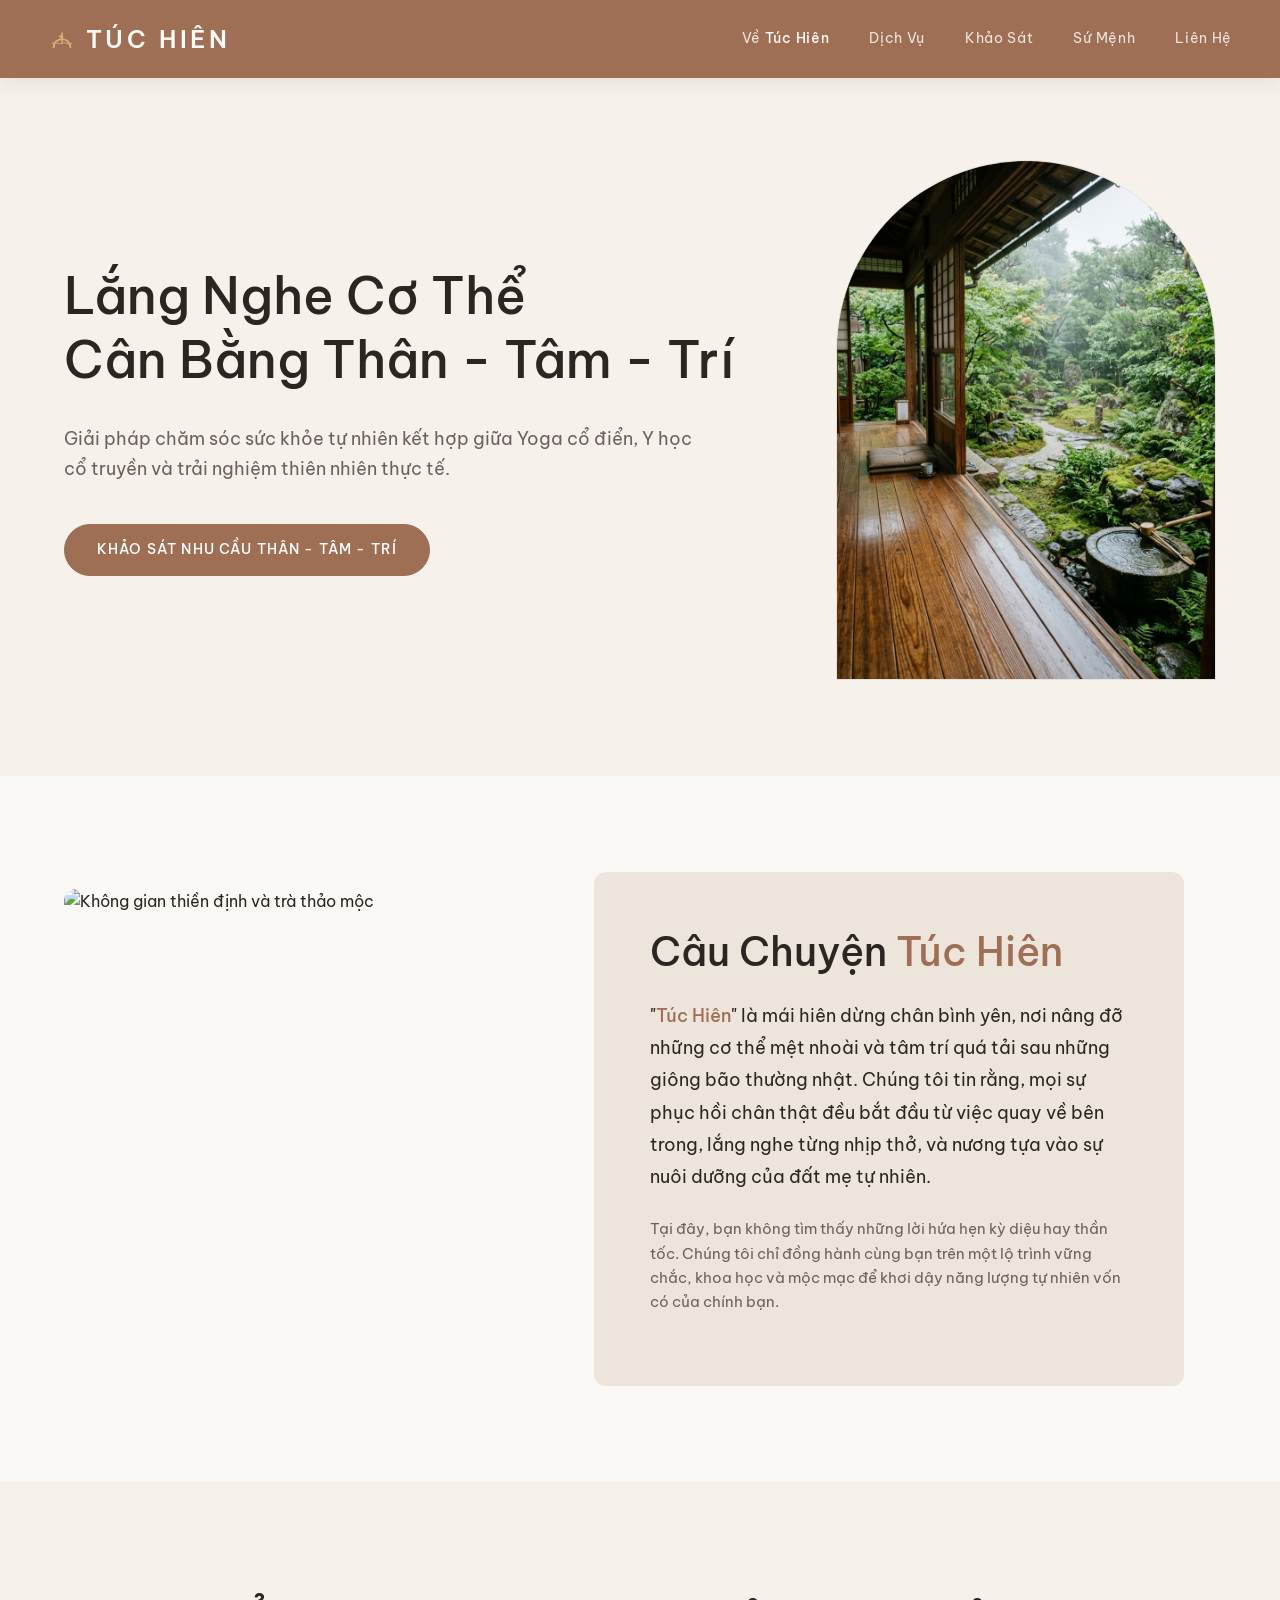
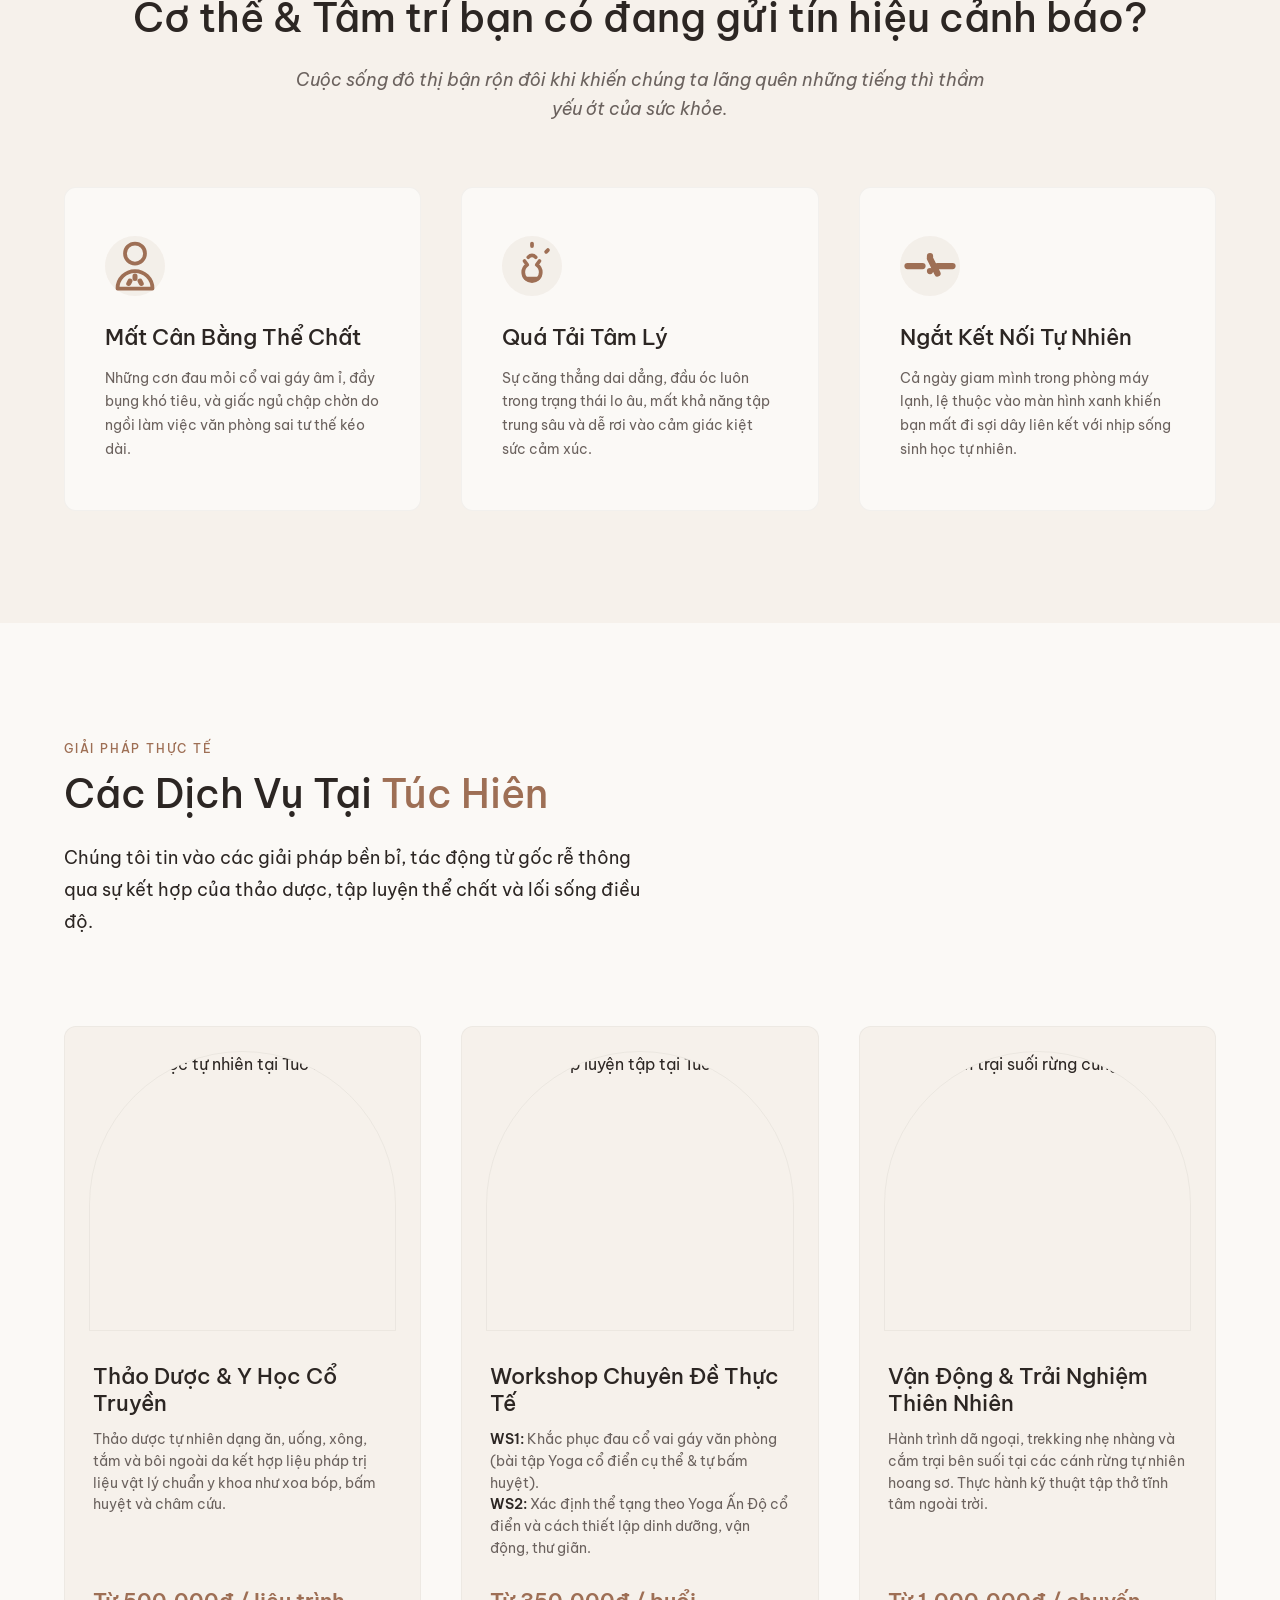
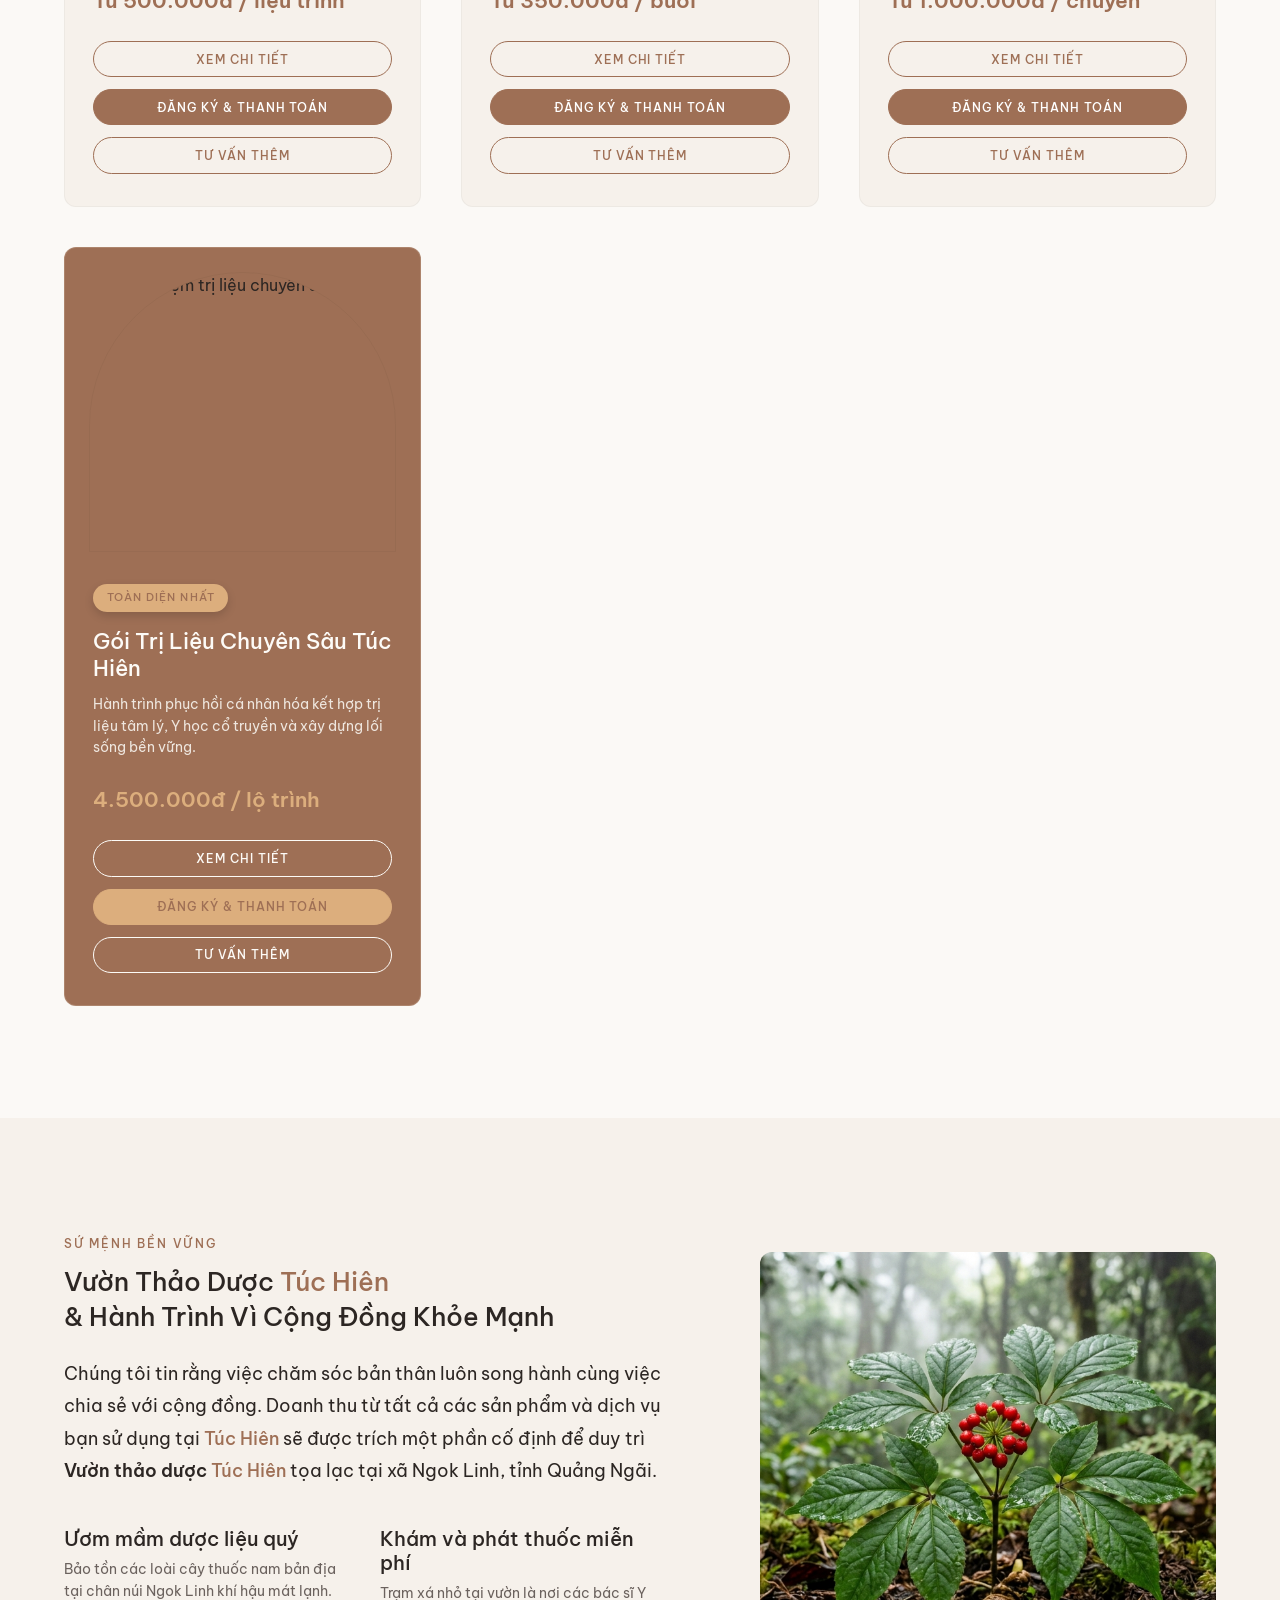
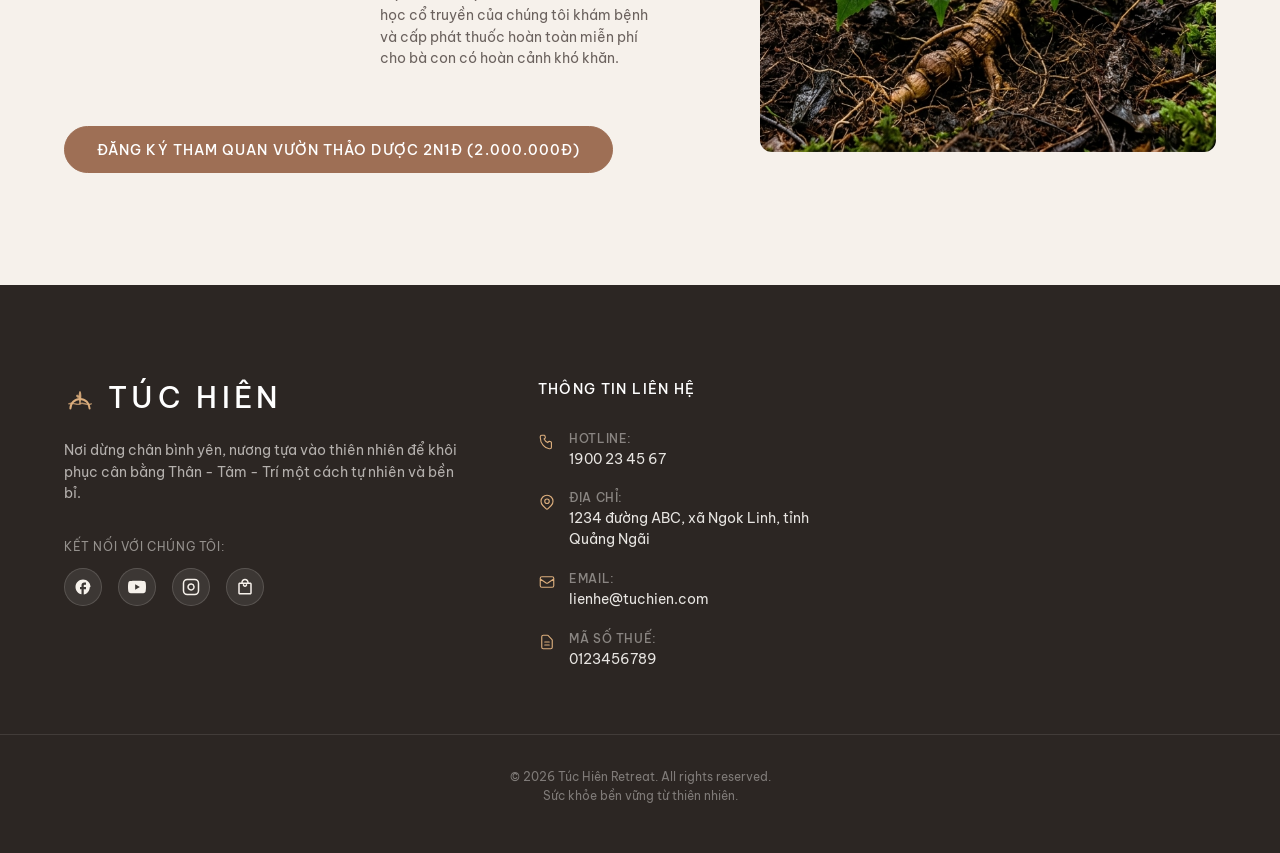
==== commit 5c62d77d: "Add files via upload" ====
--- a/index.html
+++ b/index.html
@@ -32,14 +32,10 @@
         <nav class="nav-menu">
             <a href="#about">Về <span class="brand-highlight">Túc Hiên</span></a>
             <a href="#services">Dịch Vụ</a>
-            <a href="#quiz">Trắc Nghiệm</a>
+            <a href="javascript:void(0)" onclick="openModal('survey-modal')">Khảo Sát</a>
             <a href="#mission">Sứ Mệnh</a>
             <a href="#contact">Liên Hệ</a>
         </nav>
-        <div class="header-cta">
-            <a href="#quiz" class="btn btn-outline btn-header">Trắc nghiệm</a>
-            <a href="tel:1900234567" class="btn btn-solid btn-header">1900 23 45 67</a>
-        </div>
         <button class="mobile-nav-toggle" id="mobileNavToggle" aria-label="Toggle Navigation">
             <span></span>
             <span></span>
@@ -52,11 +48,11 @@
         <nav class="mobile-nav">
             <a href="#about" class="mobile-link">Về <span class="brand-highlight">Túc Hiên</span></a>
             <a href="#services" class="mobile-link">Dịch Vụ</a>
-            <a href="#quiz" class="mobile-link">Trắc Nghiệm</a>
+            <a href="javascript:void(0)" onclick="openModal('survey-modal')" class="mobile-link">Khảo Sát</a>
             <a href="#mission" class="mobile-link">Sứ Mệnh</a>
             <a href="#contact" class="mobile-link">Liên Hệ</a>
             <div class="mobile-menu-buttons">
-                <a href="#quiz" class="btn btn-outline mobile-link">Trắc nghiệm ngay</a>
+                <a href="javascript:void(0)" onclick="openModal('survey-modal')" class="btn btn-outline mobile-link">Khảo Sát ngay</a>
                 <a href="tel:1900234567" class="btn btn-solid mobile-link">Gọi 1900 23 45 67</a>
             </div>
         </nav>
@@ -72,8 +68,7 @@
                 </h1>
                 <p class="hero-subtitle">Giải pháp chăm sóc sức khỏe tự nhiên kết hợp giữa Yoga cổ điển, Y học cổ truyền và trải nghiệm thiên nhiên thực tế.</p>
                 <div class="hero-actions btn-group">
-                    <a href="#quiz" class="btn btn-solid hero-quiz-btn">Làm trắc nghiệm nhu cầu Thân - Tâm - Trí</a>
-                    <a href="javascript:void(0)" onclick="openModal('consult-modal')" class="btn btn-outline">Liên hệ tư vấn</a>
+                    <a href="javascript:void(0)" onclick="openModal('survey-modal')" class="btn btn-solid hero-quiz-btn">KHẢO SÁT NHU CẦU THÂN - TÂM - TRÍ</a>
                 </div>
             </div>
             <div class="hero-visual">
@@ -157,89 +152,6 @@
         </div>
     </section>
 
-    <!-- Interactive Assessment Section (Quiz - Multiple Choice & Back Button & Text breaks) -->
-    <section class="quiz-section" id="quiz">
-        <div class="container quiz-container">
-            <h2 class="section-title text-center">Làm trắc nghiệm nhu cầu Thân - Tâm - Trí</h2>
-            <p class="section-subtitle text-center">
-                Chỉ với 3 câu hỏi nhanh, <span class="brand-highlight">Túc Hiên</span> sẽ giúp bạn nhận diện vấn đề thể trạng và đề xuất giải pháp phù hợp nhất.
-            </p>
-            
-            <div class="quiz-card" id="quizCard">
-                <!-- Step 1 -->
-                <div class="quiz-step active" id="step1">
-                    <div class="quiz-step-header">
-                        <span class="step-indicator">CÂU HỎI 1 / 3</span>
-                    </div>
-                    <h3 class="question-text">Vấn đề lớn nhất bạn đang gặp phải lúc này là gì? (Có thể chọn nhiều đáp án)</h3>
-                    <div class="options-container multiple-choice">
-                        <button class="option-btn" data-value="physical">Đau mỏi cổ vai gáy, đầy bụng, thể chất rã rời</button>
-                        <button class="option-btn" data-value="mental">Áp lực công việc, lo âu dai dẳng, khó tập trung</button>
-                        <button class="option-btn" data-value="disconnection">Thiếu vận động, ngột ngạt vì thiết bị điện tử</button>
-                    </div>
-                    <div class="quiz-step-actions">
-                        <button onclick="advanceQuiz('step1', 'step2')" class="btn btn-solid btn-sm btn-quiz-next">Tiếp tục</button>
-                    </div>
-                </div>
-
-                <!-- Step 2 -->
-                <div class="quiz-step" id="step2">
-                    <div class="quiz-step-header">
-                        <span class="step-indicator">CÂU HỎI 2 / 3</span>
-                    </div>
-                    <h3 class="question-text">Bạn có thể dành ra bao nhiêu thời gian để cải thiện? (Có thể chọn nhiều đáp án)</h3>
-                    <div class="options-container multiple-choice">
-                        <button class="option-btn" data-value="home">Tự chăm sóc tại nhà khoảng 15-30 phút mỗi ngày</button>
-                        <button class="option-btn" data-value="weekend">Có thể tham gia các workshop cuối tuần ngắn hạn</button>
-                        <button class="option-btn" data-value="trip">Có thể sắp xếp 2-3 ngày nghỉ để đi dã ngoại, ngắt kết nối</button>
-                    </div>
-                    <div class="quiz-step-actions">
-                        <button onclick="goBackToStep('step1')" class="quiz-back-btn">
-                            <svg xmlns="http://www.w3.org/2000/svg" fill="none" viewBox="0 0 24 24" stroke-width="2.5" stroke="currentColor" width="14" height="14">
-                                <path stroke-linecap="round" stroke-linejoin="round" d="M15.75 19.5L8.25 12l7.5-7.5" />
-                            </svg>
-                            Quay lại
-                        </button>
-                        <button onclick="advanceQuiz('step2', 'step3')" class="btn btn-solid btn-sm btn-quiz-next">Tiếp tục</button>
-                    </div>
-                </div>
-
-                <!-- Step 3 -->
-                <div class="quiz-step" id="step3">
-                    <div class="quiz-step-header">
-                        <span class="step-indicator">CÂU HỎI 3 / 3</span>
-                    </div>
-                    <h3 class="question-text">Phương pháp tiếp cận nào khiến bạn cảm thấy thoải mái nhất? (Có thể chọn nhiều đáp án)</h3>
-                    <div class="options-container multiple-choice">
-                        <button class="option-btn" data-value="herbs">Thảo dược tự nhiên, xoa bóp bấm huyệt vật lý</button>
-                        <button class="option-btn" data-value="yoga">Tập luyện thở, tập Yoga, thiền định thư giãn</button>
-                        <button class="option-btn" data-value="nature">Đi bộ dã ngoại ngoài trời, hòa mình vào thiên nhiên</button>
-                    </div>
-                    <div class="quiz-step-actions">
-                        <button onclick="advanceQuiz('step3', 'stepResult')" class="btn btn-solid btn-sm btn-quiz-next">Hoàn thành & Xem kết quả</button>
-                    </div>
-                </div>
-
-                <!-- Result Step -->
-                <div class="quiz-step" id="stepResult">
-                    <div class="quiz-step-header">
-                        <span class="step-indicator">GỢI Ý TỪ TÚC HIÊN</span>
-                    </div>
-                    <h3 class="result-title" id="resultTitle">Đang phân tích dữ liệu...</h3>
-                    <p class="result-description" id="resultDesc">...</p>
-                    <div class="result-box" id="resultBox">
-                        <h4 id="recommendedServiceName">Gói gợi ý</h4>
-                        <span class="result-price" id="recommendedServicePrice">0đ</span>
-                    </div>
-                    <div class="quiz-result-actions btn-group">
-                        <button id="btnQuizPay" class="btn btn-solid">Đăng ký & Thanh toán nhanh</button>
-                        <button onclick="openModal('consult-modal')" class="btn btn-outline">Nhận tư vấn chi tiết hơn</button>
-                        <button onclick="resetQuiz()" class="btn btn-text">Làm lại trắc nghiệm</button>
-                    </div>
-                </div>
-            </div>
-        </div>
-    </section>
 
     <!-- Services Section -->
     <section class="services-section" id="services">
@@ -359,18 +271,6 @@
         </div>
     </section>
 
-
-
-    <!-- Quick Contact Footer Bar -->
-    <section class="cta-banner">
-        <div class="container banner-flex">
-            <h2 class="banner-heading">Bạn muốn hiểu rõ hơn về tình trạng <br class="desktop-only-br">sức khỏe hiện tại của mình?</h2>
-            <div class="banner-buttons btn-group">
-                <a href="#quiz" class="btn btn-solid">Làm trắc nghiệm nhu cầu</a>
-                <a href="tel:1900234567" class="btn btn-outline">Gọi ngay 1900 23 45 67</a>
-            </div>
-        </div>
-    </section>
 
     <!-- Footer (Redesigned Contact Section & Share Icons) -->
     <footer class="footer" id="contact">
@@ -637,6 +537,149 @@
         </div>
     </div>
 
+    <!-- MODAL 5: Khảo Sát Thân - Tâm - Trí Pop-up -->
+    <div class="modal" id="survey-modal">
+        <div class="modal-content" style="max-width: 650px;">
+            <div class="modal-header">
+                <button class="modal-close" onclick="closeModal('survey-modal')">&times;</button>
+                <h3 class="modal-title">Khảo Sát Sức Khỏe Thân - Tâm - Trí</h3>
+                <p class="modal-subtitle">Chia sẻ tình trạng của chị để Túc Hiên đồng hành phục hồi tốt nhất nhé!</p>
+            </div>
+            <div class="modal-body">
+                <form id="landingSurveyForm" action="https://formspree.io/f/xkolkvar" method="POST" onsubmit="submitLandingSurvey(event)">
+                    <!-- Contact info grid -->
+                    <div class="form-group-row">
+                        <div class="form-group">
+                            <label for="sv-modal-name">Họ và Tên *</label>
+                            <input type="text" id="sv-modal-name" name="Họ tên" required placeholder="Ví dụ: Diệu Thảo">
+                        </div>
+                        <div class="form-group">
+                            <label for="sv-modal-phone">Số điện thoại / Zalo *</label>
+                            <input type="tel" id="sv-modal-phone" name="Số điện thoại / Zalo" required placeholder="Ví dụ: 0912345678">
+                        </div>
+                    </div>
+                    <div class="form-group">
+                        <label for="sv-modal-email">Địa chỉ Email *</label>
+                        <input type="email" id="sv-modal-email" name="Email" required placeholder="Ví dụ: thaoduong@gmail.com">
+                    </div>
+
+                    <!-- Question 3 -->
+                    <div class="form-group">
+                        <label class="section-label">1. Chị đang gặp phải vấn đề nào dưới đây? (Chọn nhiều)</label>
+                        <div class="survey-chips-container">
+                            <label class="survey-chip">
+                                <input type="checkbox" name="Vấn đề sức khỏe" value="Đau mỏi cổ vai gáy, thắt lưng">
+                                <span>😣 Đau mỏi cổ vai gáy, lưng</span>
+                            </label>
+                            <label class="survey-chip">
+                                <input type="checkbox" name="Vấn đề sức khỏe" value="Mệt mỏi, thiếu năng lượng">
+                                <span>🪫 Mệt mỏi, thiếu năng lượng</span>
+                            </label>
+                            <label class="survey-chip">
+                                <input type="checkbox" name="Vấn đề sức khỏe" value="Căng thẳng, lo âu, mất ngủ">
+                                <span>🌀 Căng thẳng, lo âu, mất ngủ</span>
+                            </label>
+                            <label class="survey-chip">
+                                <input type="checkbox" name="Vấn đề sức khỏe" value="Tiêu hóa kém, đề kháng yếu">
+                                <span>🍃 Tiêu hóa kém, đề kháng yếu</span>
+                            </label>
+                            <label class="survey-chip other-chip">
+                                <input type="checkbox" name="Vấn đề sức khỏe" value="Khác" onchange="toggleOtherText(this, 'sv-q3-other')">
+                                <span>✍️ Khác</span>
+                            </label>
+                        </div>
+                        <input type="text" id="sv-q3-other" name="Vấn đề sức khỏe (Khác)" class="survey-other-input" placeholder="Nhập vấn đề cụ thể của chị..." style="display:none; margin-top: 8px;">
+                    </div>
+
+                    <!-- Question 4 -->
+                    <div class="form-group">
+                        <label class="section-label">2. Điều chị mong muốn cải thiện nhất là gì? (Chọn nhiều)</label>
+                        <div class="survey-chips-container">
+                            <label class="survey-chip">
+                                <input type="checkbox" name="Mong muốn cải thiện" value="Hết đau mỏi cơ khớp, vận động tốt">
+                                <span>💪 Hết đau mỏi, cơ thể dẻo dai</span>
+                            </label>
+                            <label class="survey-chip">
+                                <input type="checkbox" name="Mong muốn cải thiện" value="Tràn đầy năng lượng, giảm mệt mỏi">
+                                <span>⚡ Tràn đầy năng lượng</span>
+                            </label>
+                            <label class="survey-chip">
+                                <input type="checkbox" name="Mong muốn cải thiện" value="Tâm trí bình yên, sâu giấc">
+                                <span>🧘 Tâm trí bình yên, sâu giấc</span>
+                            </label>
+                            <label class="survey-chip">
+                                <input type="checkbox" name="Mong muốn cải thiện" value="Cân bằng Thân - Tâm - Trí">
+                                <span>🌿 Cân bằng Thân - Tâm - Trí</span>
+                            </label>
+                            <label class="survey-chip other-chip">
+                                <input type="checkbox" name="Mong muốn cải thiện" value="Khác" onchange="toggleOtherText(this, 'sv-q4-other')">
+                                <span>✍️ Khác</span>
+                            </label>
+                        </div>
+                        <input type="text" id="sv-q4-other" name="Mong muốn cải thiện (Khác)" class="survey-other-input" placeholder="Nhập mong muốn cụ thể của chị..." style="display:none; margin-top: 8px;">
+                    </div>
+
+                    <!-- Question 5 -->
+                    <div class="form-group">
+                        <label class="section-label">3. Chị có thể dành ra bao nhiêu thời gian để chăm sóc bản thân? (Chọn nhiều)</label>
+                        <div class="survey-chips-container">
+                            <label class="survey-chip">
+                                <input type="checkbox" name="Thời gian sẵn có" value="15-30 phút/ngày tại nhà">
+                                <span>⏱️ 15-30 phút/ngày tự tập tại nhà</span>
+                            </label>
+                            <label class="survey-chip">
+                                <input type="checkbox" name="Thời gian sẵn có" value="Workshop cuối tuần">
+                                <span>🗓️ Workshop ngắn cuối tuần</span>
+                            </label>
+                            <label class="survey-chip">
+                                <input type="checkbox" name="Thời gian sẵn có" value="2-3 ngày nghỉ dã ngoại trị liệu">
+                                <span>🏕️ 2-3 ngày dã ngoại phục hồi</span>
+                            </label>
+                            <label class="survey-chip other-chip">
+                                <input type="checkbox" name="Thời gian sẵn có" value="Khác" onchange="toggleOtherText(this, 'sv-q5-other')">
+                                <span>✍️ Khác</span>
+                            </label>
+                        </div>
+                        <input type="text" id="sv-q5-other" name="Thời gian sẵn có (Khác)" class="survey-other-input" placeholder="Nhập thời gian chị có thể sắp xếp..." style="display:none; margin-top: 8px;">
+                    </div>
+
+                    <!-- GDPR Consent -->
+                    <div class="form-group" style="margin-top: 1.5rem; margin-bottom: 1.5rem;">
+                        <label style="display: flex; align-items: flex-start; gap: 8px; font-size: 0.85rem; color: var(--color-text-muted); text-transform: none; cursor: pointer; line-height: 1.4;">
+                            <input type="checkbox" name="Đồng ý xử lý dữ liệu" required style="width: auto; height: auto; margin-top: 3px; flex-shrink:0;">
+                            <span>Tôi đồng ý cung cấp thông tin cá nhân của mình để chủ website Túc Hiên liên hệ tư vấn sức khỏe và thiết lập lộ trình phục hồi phù hợp. *</span>
+                        </label>
+                    </div>
+
+                    <button type="submit" class="btn btn-solid w-full" id="survey-submit-btn">🌿 GỬI KHẢO SÁT &amp; NHẬN TƯ VẤN</button>
+                </form>
+            </div>
+        </div>
+    </div>
+
+    <!-- MODAL 6: Xác Nhận & Cảm Ơn Khảo Sát -->
+    <div class="modal" id="survey-thankyou-modal">
+        <div class="modal-content" style="max-width: 500px; text-align: center;">
+            <div class="modal-header" style="border-bottom: none; padding-bottom: 0;">
+                <button class="modal-close" onclick="closeModal('survey-thankyou-modal')">&times;</button>
+            </div>
+            <div class="modal-body" style="padding-top: 0;">
+                <div style="font-size: 3rem; margin-bottom: 1.25rem; display: inline-block; animation: heartBeat 1.5s infinite;">🌿</div>
+                <h3 class="modal-title" style="font-size: 1.8rem; color: var(--color-primary); margin-bottom: 1rem; font-family: var(--font-heading);">Gửi Khảo Sát Thành Công!</h3>
+                <p style="color: var(--color-text-muted); font-size: 0.95rem; line-height: 1.65; margin-bottom: 1.5rem;">
+                    Cảm ơn chị đã dành thời gian chia sẻ với Túc Hiên. Dưới đây là thông tin chị đã đăng ký:
+                </p>
+                <div id="survey-submitted-summary" style="background-color: var(--bg-card-light); padding: 1.25rem; border-radius: var(--border-radius-normal); text-align: left; font-size: 0.9rem; margin-bottom: 1.5rem; border: 1px solid rgba(44, 38, 35, 0.05); line-height: 1.6;">
+                    <!-- Dynamic Summary populated by JS -->
+                </div>
+                <p style="font-size: 0.85rem; color: var(--color-text-muted); margin-bottom: 2rem;">
+                    Chuyên gia của Túc Hiên sẽ sớm xem xét thông tin và liên hệ trực tiếp qua Zalo/điện thoại để hỗ trợ tư vấn sâu nhất cho chị.
+                </p>
+                <button class="btn btn-solid w-full" onclick="closeModal('survey-thankyou-modal')">ĐỒNG Ý &amp; ĐÓNG</button>
+            </div>
+        </div>
+    </div>
+
     <!-- JS Link -->
     <script src="app.js"></script>
 </body>
--- a/style.css
+++ b/style.css
@@ -693,9 +693,9 @@
     gap: 0.75rem;
 }
 
-/* Premium Service Card Style (Tropical Green Background) */
+/* Premium Service Card Style (Terracotta Brown Background) */
 .service-card-premium {
-    background-color: var(--color-secondary) !important;
+    background-color: var(--color-primary) !important;
     border-color: rgba(253, 251, 247, 0.15) !important;
 }
 
@@ -717,7 +717,7 @@
 
 .service-card-premium .btn-solid-premium {
     background-color: var(--color-accent) !important;
-    color: var(--color-secondary) !important;
+    color: var(--color-primary) !important;
     border-color: var(--color-accent) !important;
 }
 
@@ -736,14 +736,14 @@
 
 .service-card-premium .btn-group .btn-solid-premium:hover {
     background-color: var(--color-accent) !important;
-    color: var(--color-secondary) !important;
+    color: var(--color-primary) !important;
     border-color: var(--color-accent) !important;
     transform: translateY(-2px);
 }
 
 .service-card-premium .btn-group .btn-outline-premium:hover {
     background-color: var(--color-accent) !important;
-    color: var(--color-secondary) !important;
+    color: var(--color-primary) !important;
     border-color: var(--color-accent) !important;
     transform: translateY(-2px);
 }
@@ -766,7 +766,7 @@
 
 .service-card-premium .badge-best-seller-inline {
     background-color: var(--color-accent) !important;
-    color: var(--color-secondary) !important;
+    color: var(--color-primary) !important;
     box-shadow: 0 4px 10px rgba(0, 0, 0, 0.15);
 }
 
@@ -776,7 +776,7 @@
 }
 
 .premium-package-box {
-    background-color: var(--color-secondary); /* Olive/Sage Green #385A47 */
+    background-color: var(--color-primary); /* Terracotta Brown #9E6F55 */
     color: var(--color-cream-light);
     border-radius: 20px;
     padding: 5rem;
@@ -876,7 +876,7 @@
     display: inline-flex;
     align-items: center;
     justify-content: center;
-    color: var(--color-secondary);
+    color: var(--color-primary);
     background-color: var(--color-accent);
     border-radius: 50%;
     font-size: 0.75rem;
@@ -920,7 +920,7 @@
 
 .premium-actions .btn-solid-premium {
     background-color: var(--color-accent);
-    color: var(--color-secondary);
+    color: var(--color-primary);
     border-color: var(--color-accent);
 }
 
@@ -941,14 +941,14 @@
 /* Directly hovering the payment button restores its full color */
 .btn-group-premium .btn-solid-premium:hover {
     background-color: var(--color-accent) !important;
-    color: var(--color-secondary) !important;
+    color: var(--color-primary) !important;
     border-color: var(--color-accent) !important;
     transform: translateY(-2px);
 }
 
 .btn-group-premium .btn-outline-premium:hover {
     background-color: var(--color-accent);
-    color: var(--color-secondary);
+    color: var(--color-primary);
     border-color: var(--color-accent);
     transform: translateY(-2px);
 }
@@ -2224,3 +2224,88 @@
         justify-content: center;
     }
 }
+
+/* CUSTOM SURVEY CHIPS STYLE INSIDE MODAL */
+.survey-chips-container {
+    display: flex;
+    flex-wrap: wrap;
+    gap: 0.6rem;
+    margin-top: 0.5rem;
+    margin-bottom: 0.5rem;
+}
+
+.survey-chip {
+    display: inline-block;
+    cursor: pointer;
+}
+
+.survey-chip input {
+    display: none; /* Hide native checkbox */
+}
+
+.survey-chip span {
+    display: inline-block;
+    padding: 0.55rem 1.15rem;
+    border-radius: var(--border-radius-pill);
+    background-color: var(--bg-card-light);
+    border: 1px solid rgba(44, 38, 35, 0.08);
+    font-size: 0.85rem;
+    color: var(--color-text-dark);
+    transition: var(--transition-smooth);
+    user-select: none;
+    font-weight: 500;
+}
+
+.survey-chip:hover span {
+    border-color: var(--color-primary);
+    background-color: rgba(158, 111, 85, 0.05);
+}
+
+.survey-chip input:checked + span {
+    background-color: var(--color-primary);
+    color: var(--color-white);
+    border-color: var(--color-primary);
+}
+
+.survey-other-input {
+    width: 100%;
+    padding: 0.7rem 1rem;
+    border: 1.5px solid rgba(44, 38, 35, 0.12);
+    border-radius: var(--border-radius-normal);
+    font-family: var(--font-body);
+    font-size: 0.88rem;
+    color: var(--color-text-dark);
+    background-color: var(--color-cream-light);
+    outline: none;
+    transition: var(--transition-smooth);
+}
+
+.survey-other-input:focus {
+    border-color: var(--color-primary);
+    box-shadow: 0 0 0 3px rgba(158, 111, 85, 0.1);
+    background-color: var(--color-white);
+}
+
+.form-group-row {
+    display: grid;
+    grid-template-columns: 1fr 1fr;
+    gap: 1rem;
+}
+@media (max-width: 576px) {
+    .form-group-row {
+        grid-template-columns: 1fr;
+        gap: 0;
+    }
+}
+
+.section-label {
+    font-size: 0.8rem;
+    text-transform: uppercase;
+    font-weight: 600;
+    color: var(--color-primary);
+    margin-top: 1.25rem;
+    margin-bottom: 0.4rem;
+    display: block;
+    letter-spacing: 0.03em;
+}
+
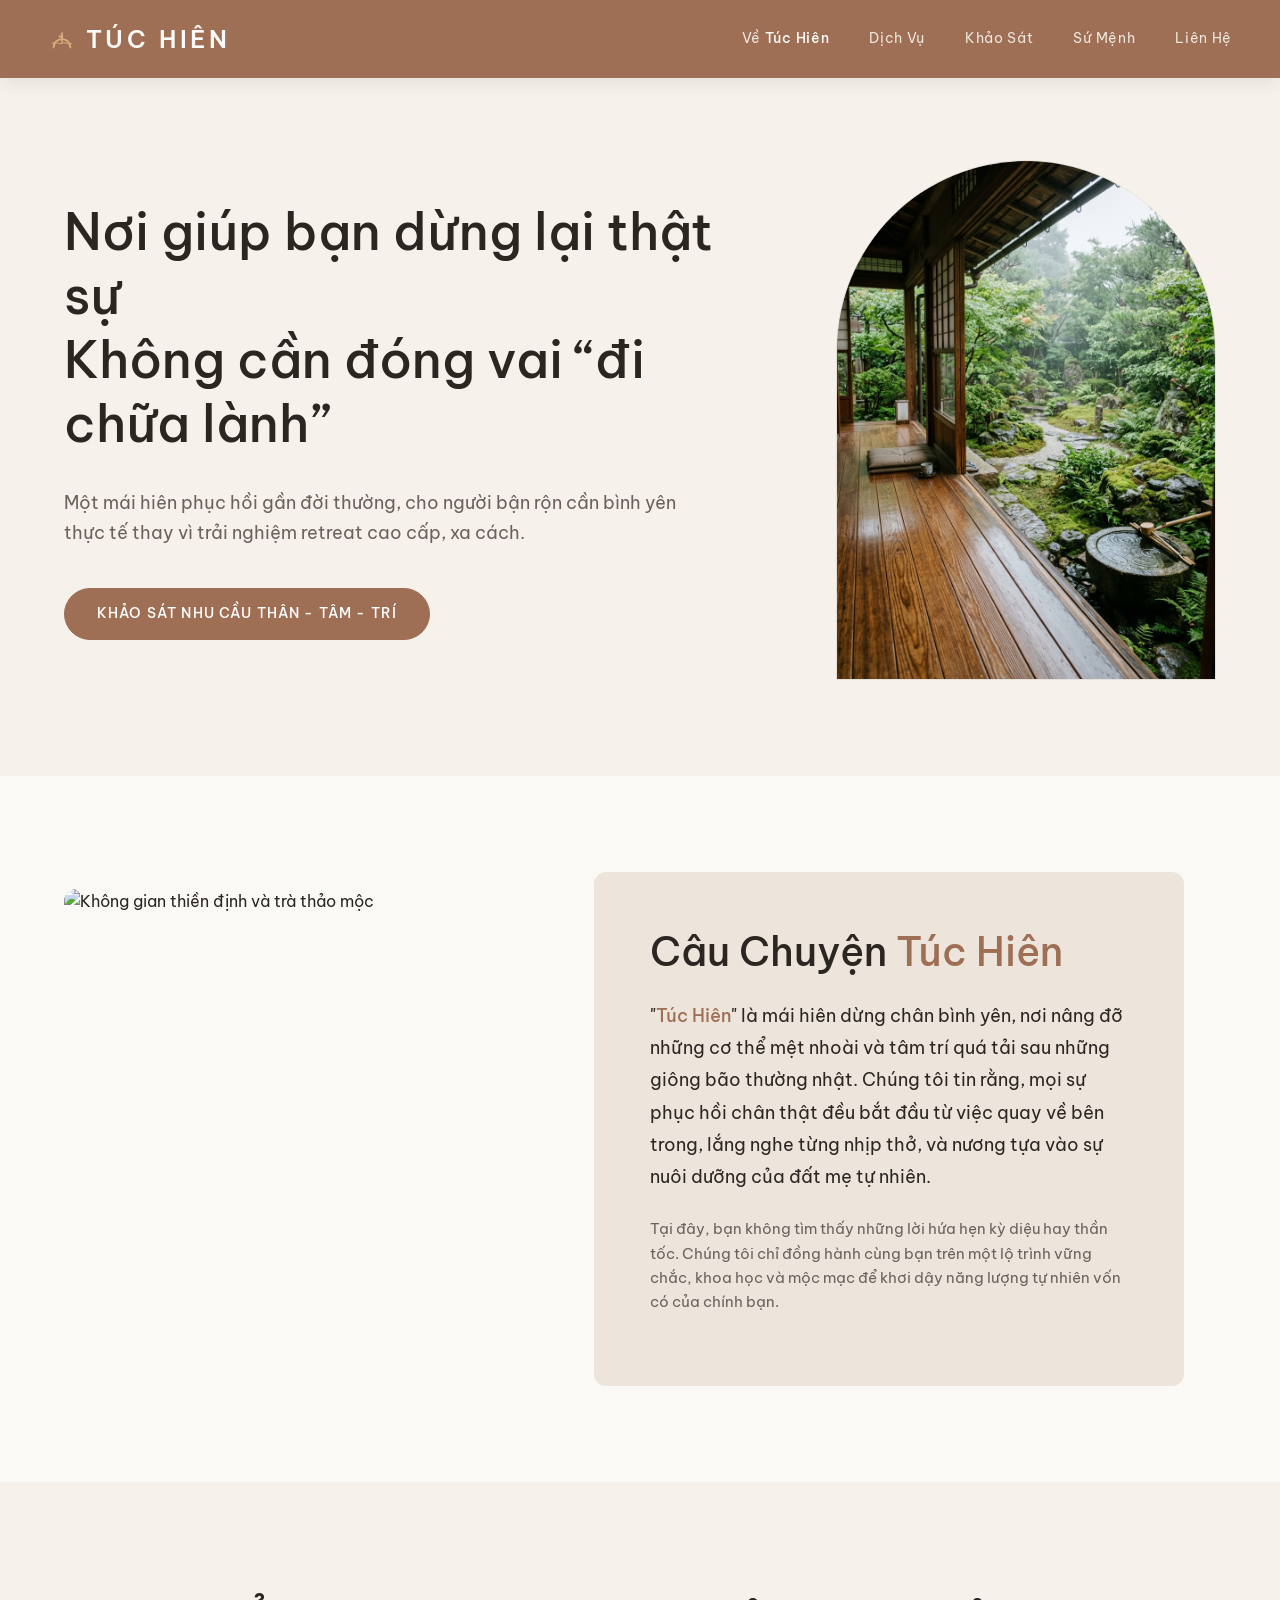
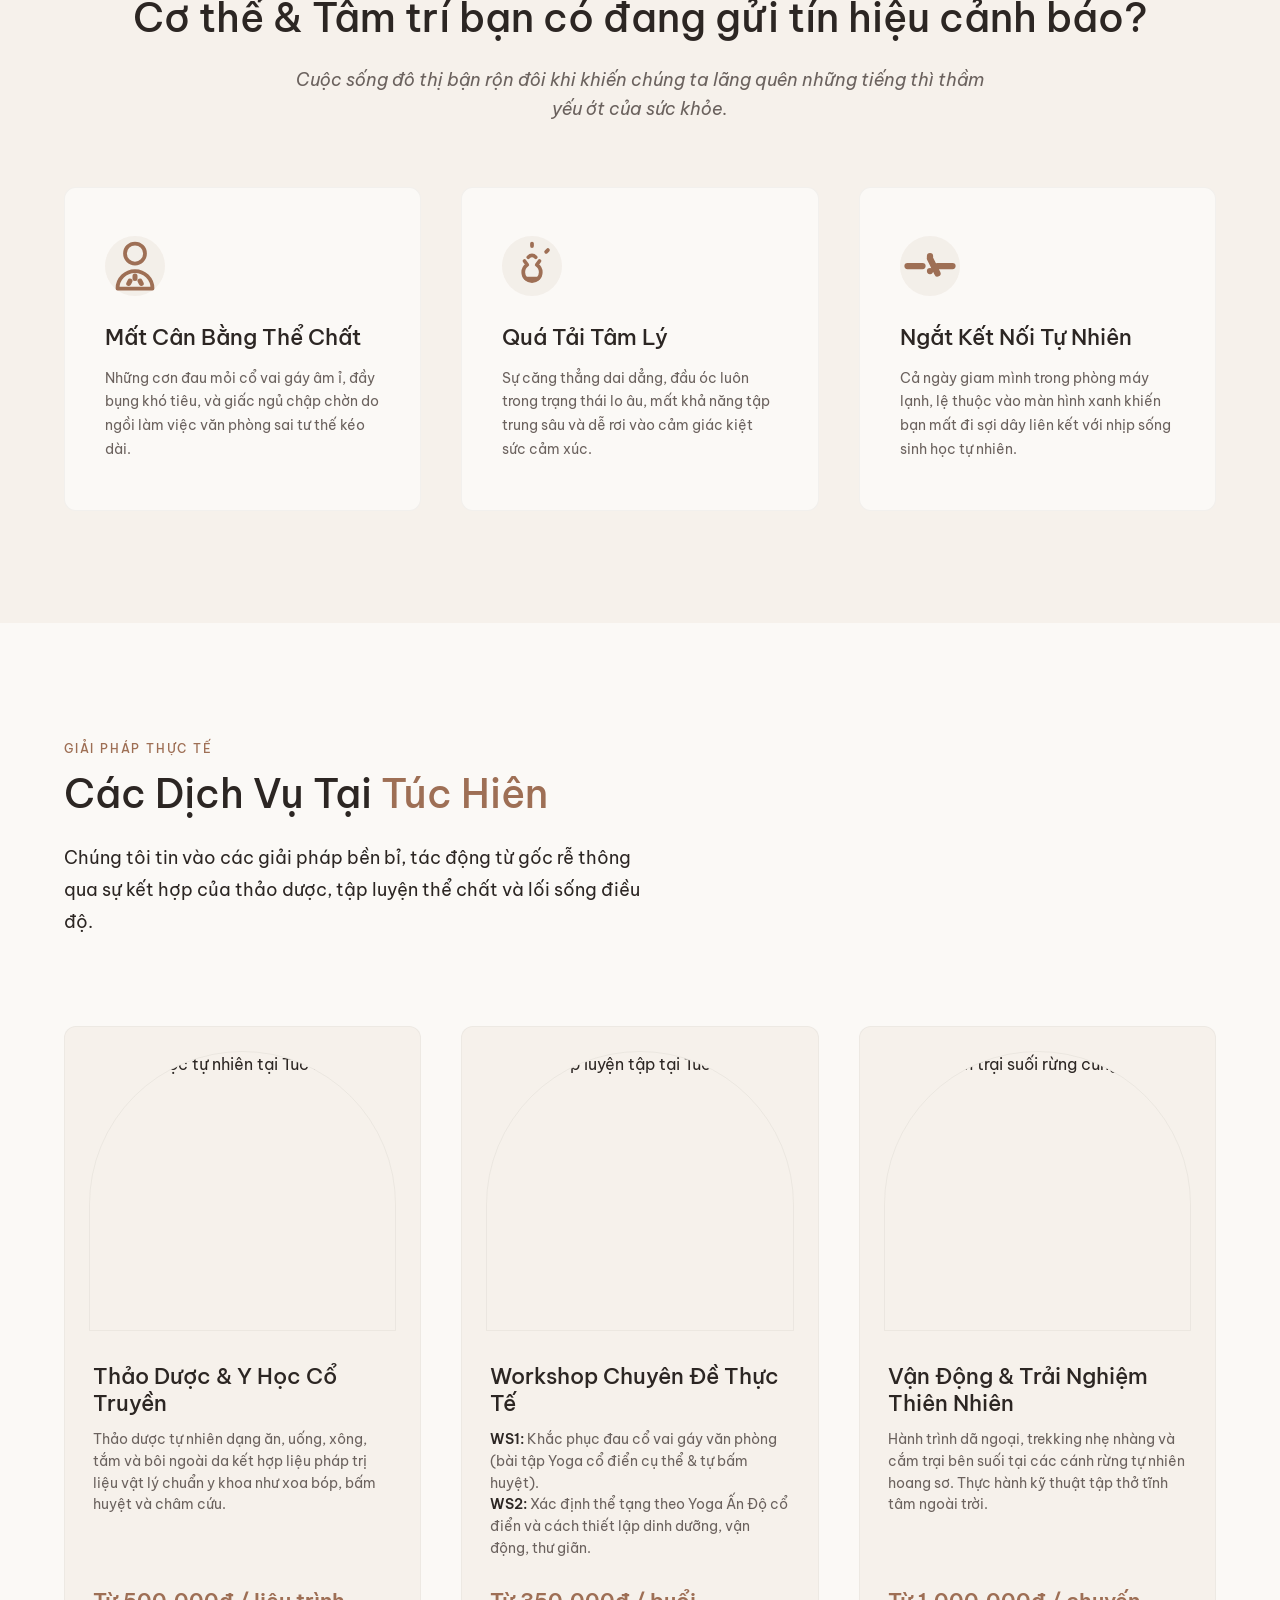
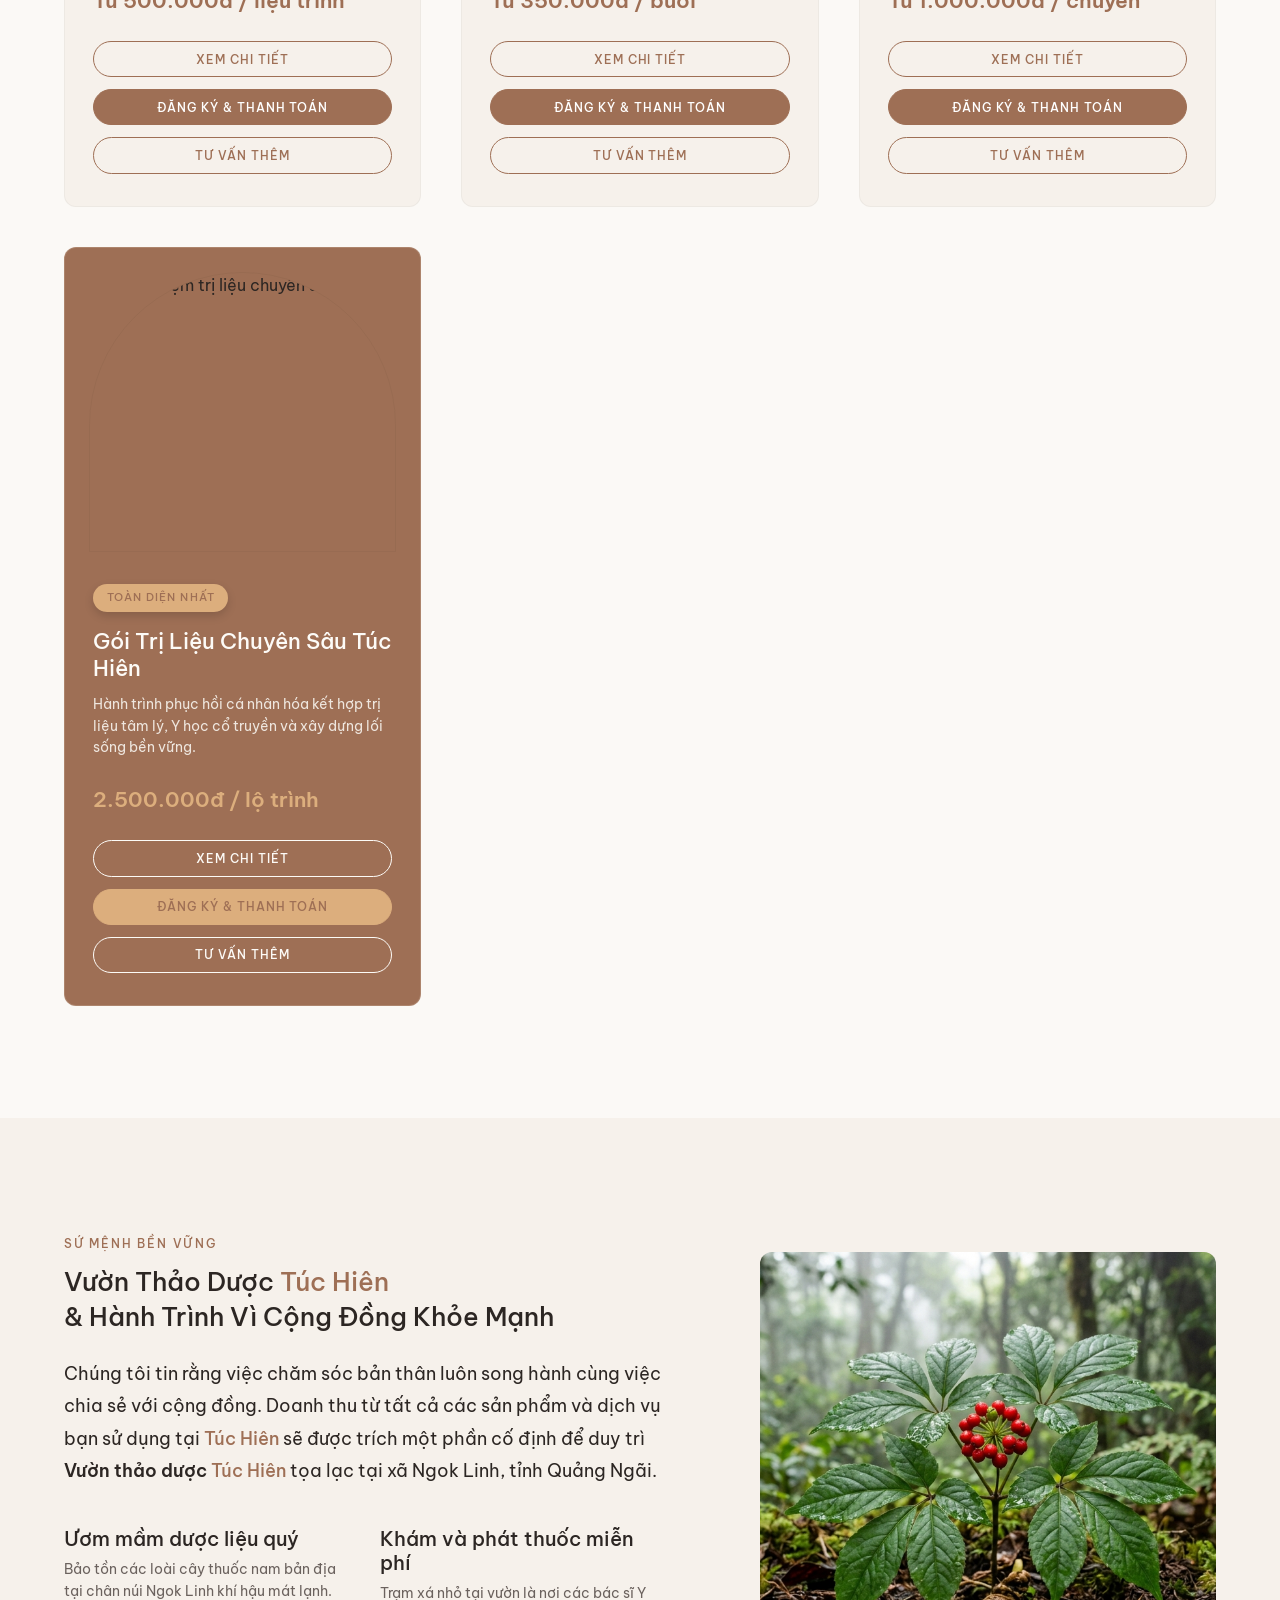
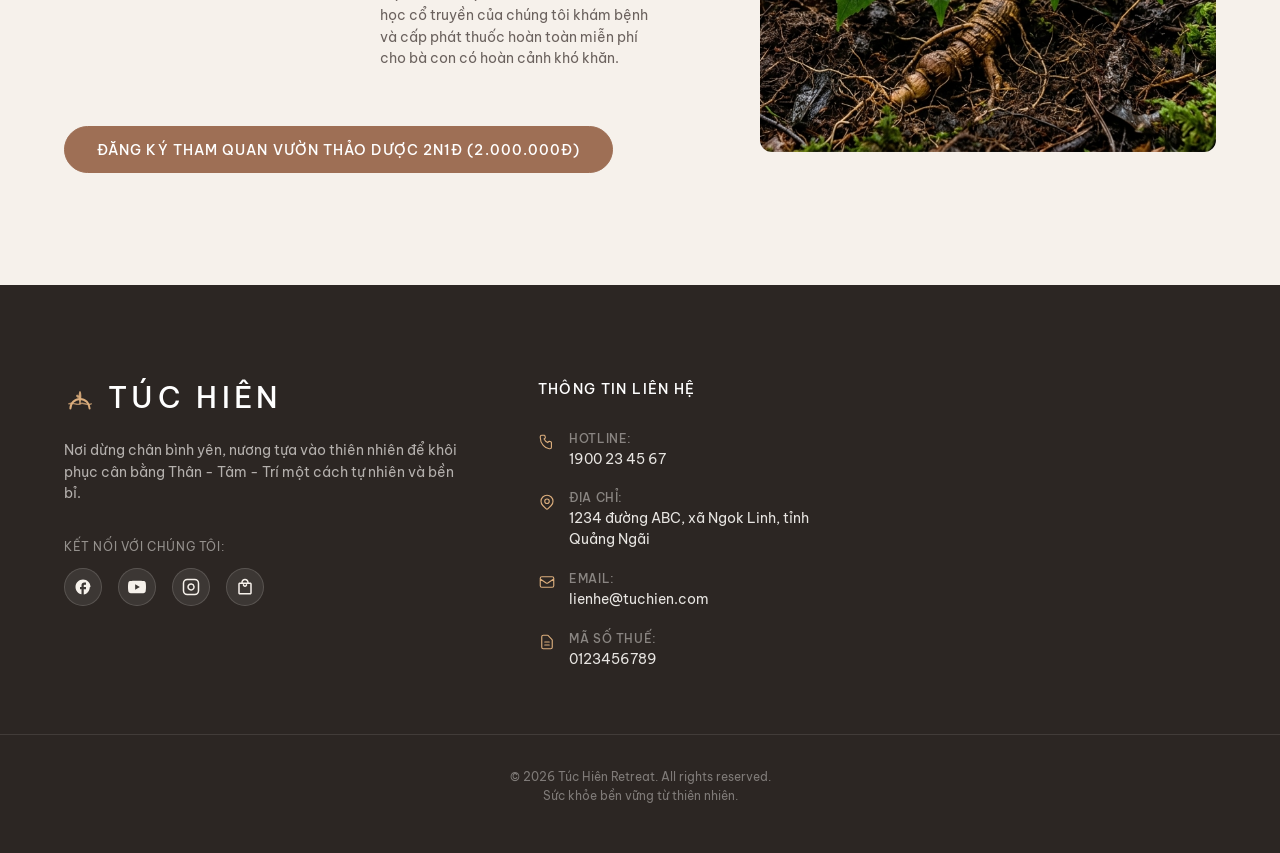
==== commit 723b57e3: "Add files via upload" ====
--- a/index.html
+++ b/index.html
@@ -63,10 +63,10 @@
         <div class="container hero-container">
             <div class="hero-content">
                 <h1 class="hero-title">
-                    Lắng Nghe Cơ Thể<br>
-                    <span class="hero-title-nowrap">Cân Bằng Thân - Tâm - Trí</span>
+                    Nơi giúp bạn dừng lại thật sự<br>
+                    <span class="hero-title-line">Không cần đóng vai “đi chữa lành”</span>
                 </h1>
-                <p class="hero-subtitle">Giải pháp chăm sóc sức khỏe tự nhiên kết hợp giữa Yoga cổ điển, Y học cổ truyền và trải nghiệm thiên nhiên thực tế.</p>
+                <p class="hero-subtitle">Một mái hiên phục hồi gần đời thường, cho người bận rộn cần bình yên thực tế thay vì trải nghiệm retreat cao cấp, xa cách.</p>
                 <div class="hero-actions btn-group">
                     <a href="javascript:void(0)" onclick="openModal('survey-modal')" class="btn btn-solid hero-quiz-btn">KHẢO SÁT NHU CẦU THÂN - TÂM - TRÍ</a>
                 </div>
@@ -230,10 +230,10 @@
                         <span class="badge-best-seller-inline">TOÀN DIỆN NHẤT</span>
                         <h3>Gói Trị Liệu Chuyên Sâu Túc Hiên</h3>
                         <p class="service-details">Hành trình phục hồi cá nhân hóa kết hợp trị liệu tâm lý, Y học cổ truyền và xây dựng lối sống bền vững.</p>
-                        <div class="service-price">4.500.000đ / lộ trình</div>
+                        <div class="service-price">2.500.000đ / lộ trình</div>
                         <div class="service-actions btn-group">
                             <button onclick="openDetailModal('intensive')" class="btn btn-outline-premium btn-sm">XEM CHI TIẾT</button>
-                            <button onclick="openPaymentModal('Gói Trị Liệu Chuyên Sâu Túc Hiên', 4500000)" class="btn btn-solid-premium btn-sm">Đăng ký & Thanh toán</button>
+                            <button onclick="openPaymentModal('Gói Trị Liệu Chuyên Sâu Túc Hiên', 2500000)" class="btn btn-solid-premium btn-sm">Đăng ký & Thanh toán</button>
                             <button onclick="openModal('consult-modal')" class="btn btn-outline-premium btn-sm">Tư vấn thêm</button>
                         </div>
                     </div>
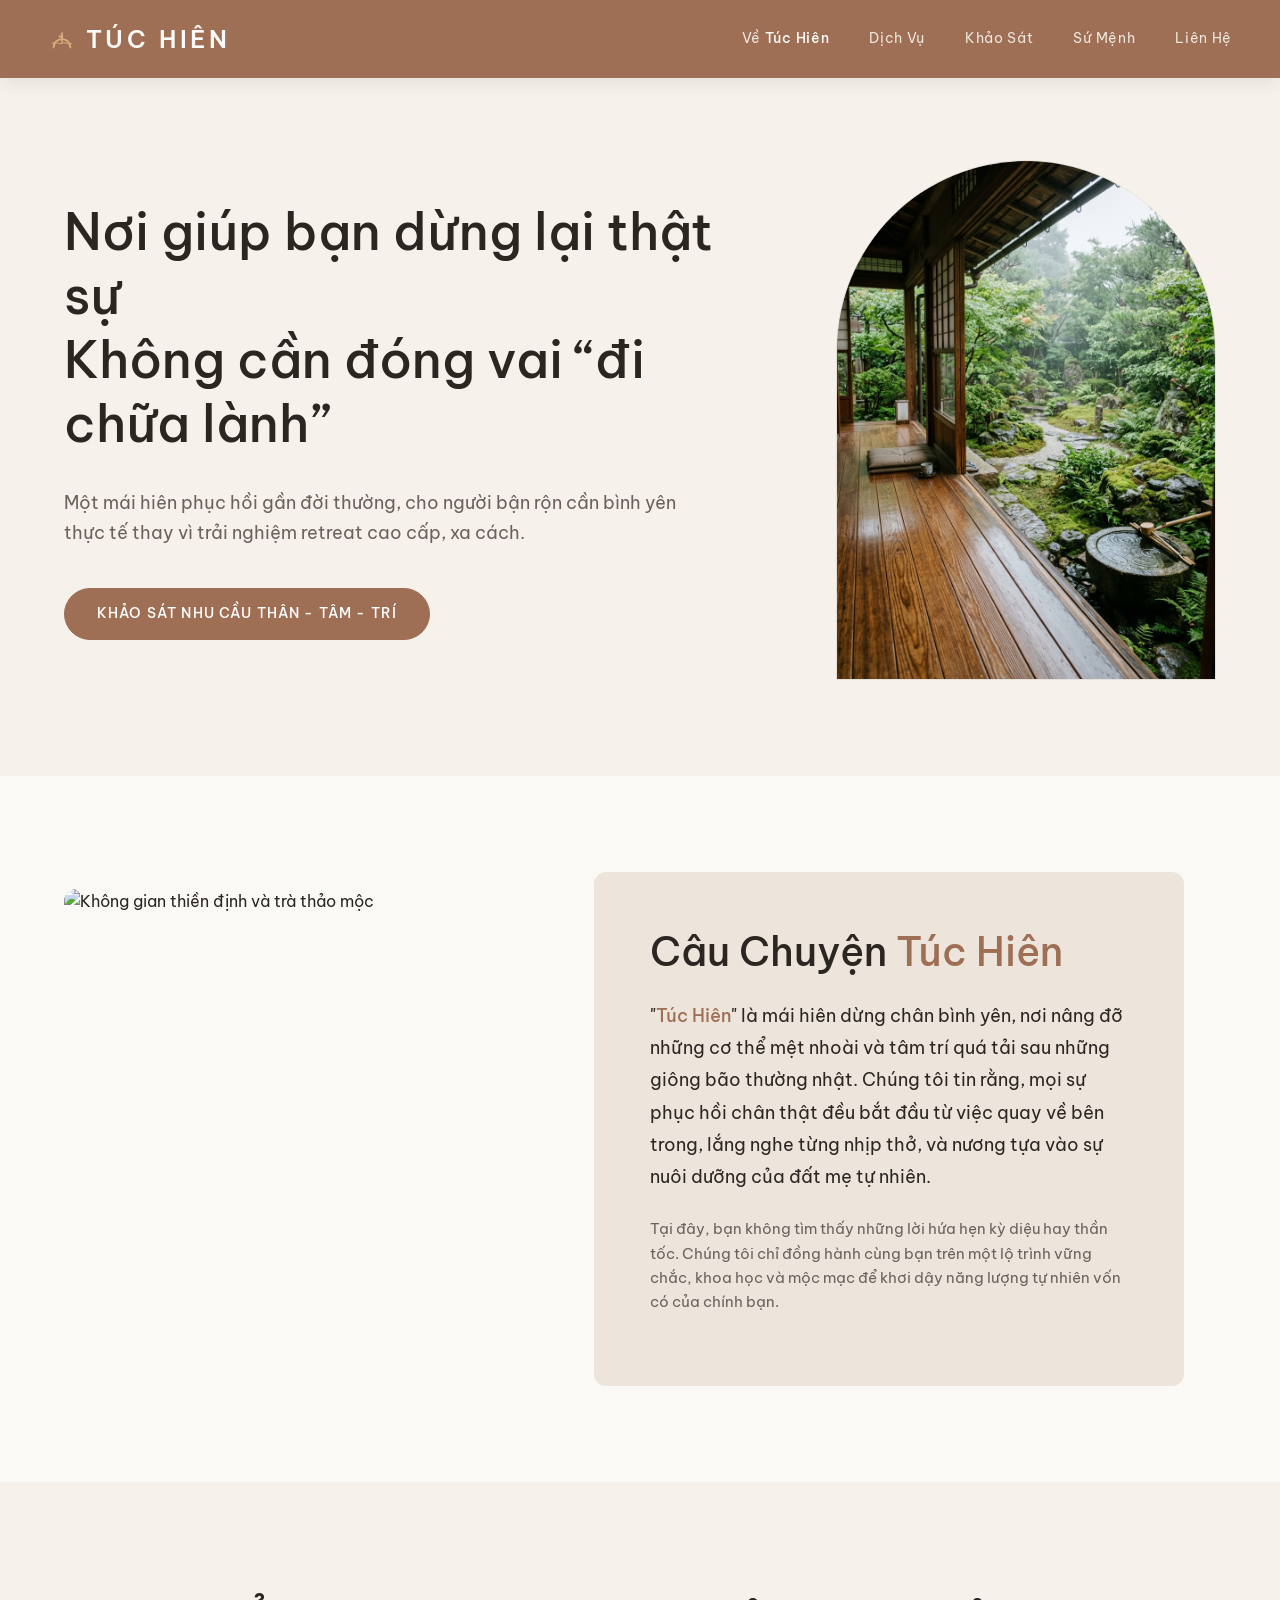
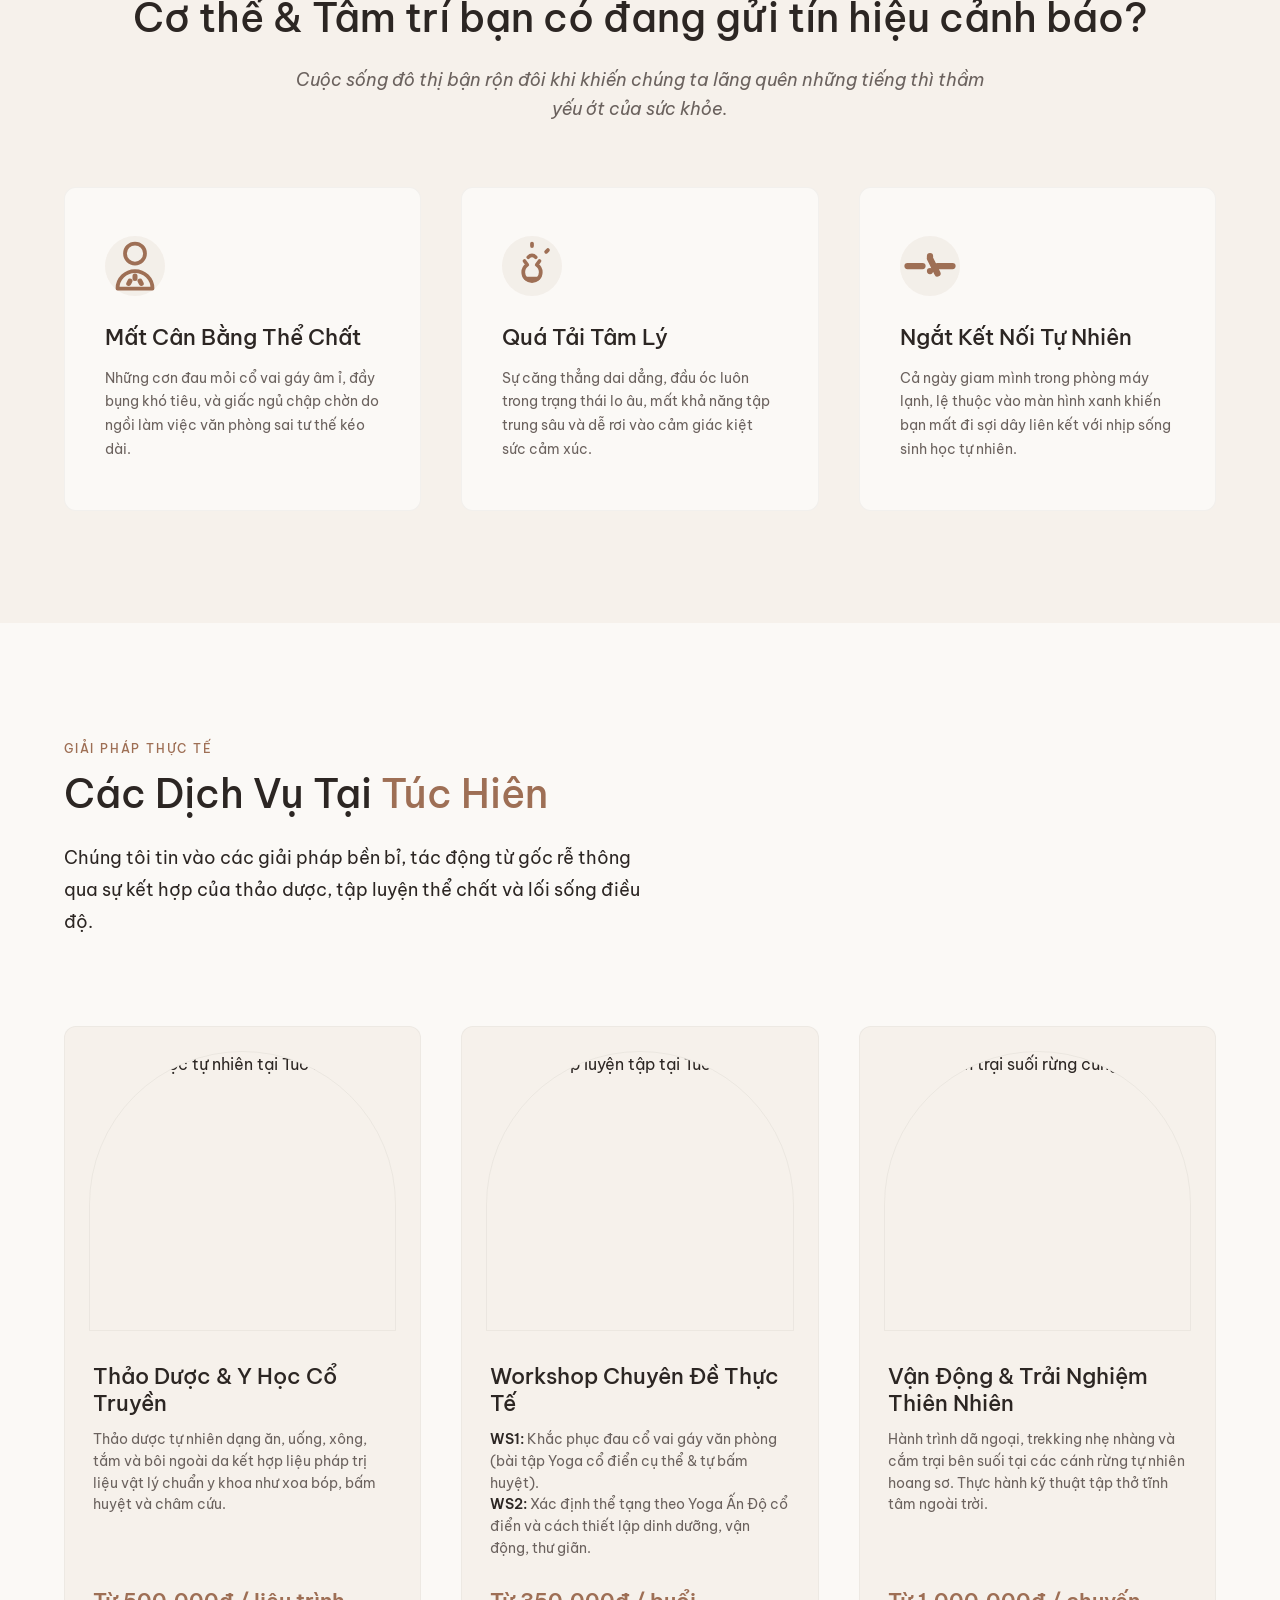
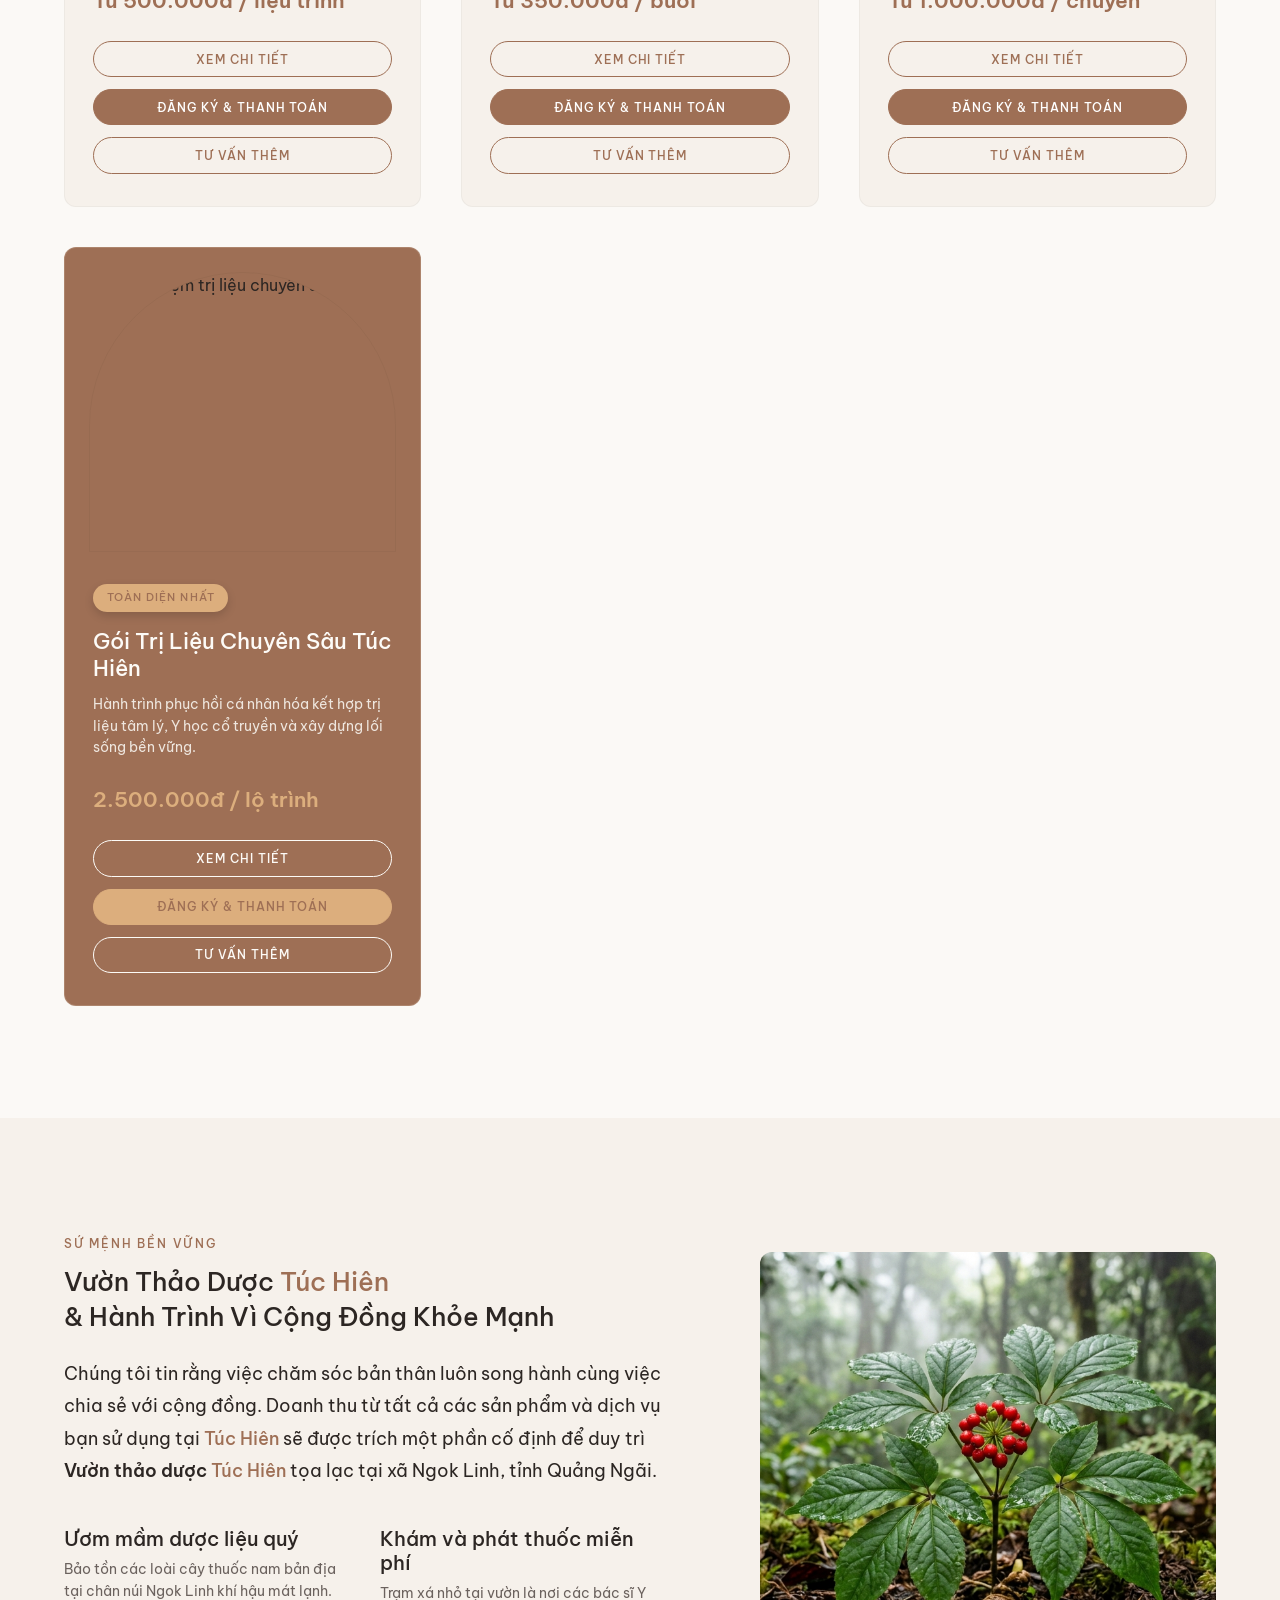
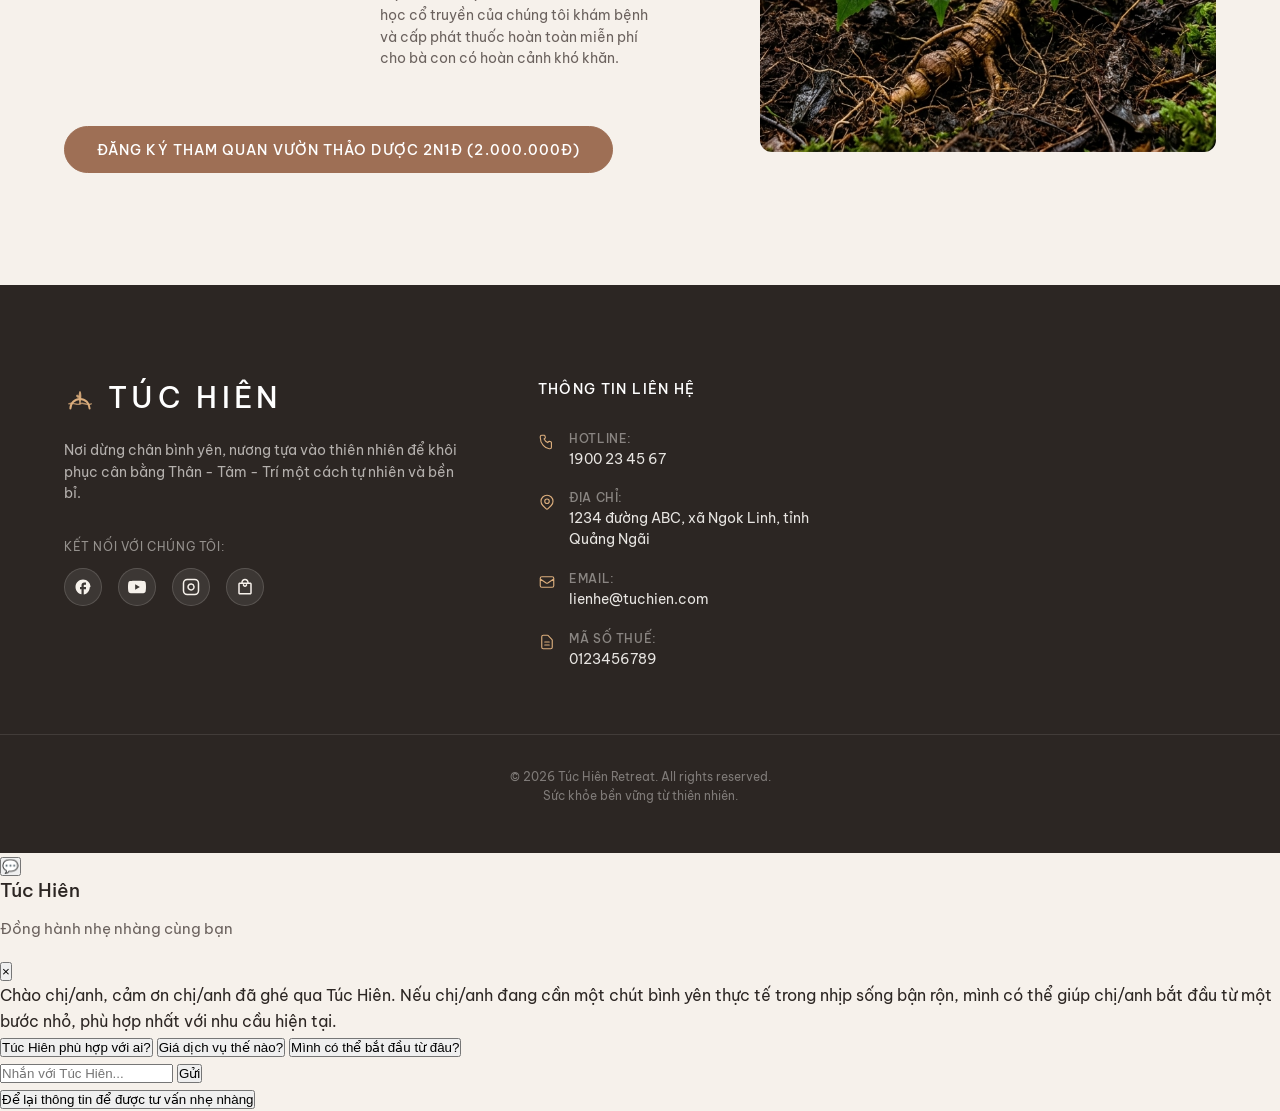
==== commit 39f8f5ac: "Add files via upload" ====
--- a/index.html
+++ b/index.html
@@ -680,6 +680,39 @@
         </div>
     </div>
 
+    <!-- CHAT WIDGET -->
+    <div class="chat-widget" id="chatWidget">
+        <button class="chat-toggle" id="chatToggle" aria-label="Mở chatbot">
+            <span>💬</span>
+        </button>
+        <div class="chat-panel" id="chatPanel">
+            <div class="chat-header">
+                <div>
+                    <h3>Túc Hiên</h3>
+                    <p>Đồng hành nhẹ nhàng cùng bạn</p>
+                </div>
+                <button class="chat-close" id="chatClose" aria-label="Đóng chatbot">×</button>
+            </div>
+            <div class="chat-body" id="chatBody">
+                <div class="chat-bubble bot">
+                    Chào chị/anh, cảm ơn chị/anh đã ghé qua Túc Hiên. Nếu chị/anh đang cần một chút bình yên thực tế trong nhịp sống bận rộn, mình có thể giúp chị/anh bắt đầu từ một bước nhỏ, phù hợp nhất với nhu cầu hiện tại.
+                </div>
+            </div>
+            <div class="chat-footer">
+                <div class="chat-actions">
+                    <button class="chat-action-btn" data-answer="Túc Hiên phù hợp với ai?">Túc Hiên phù hợp với ai?</button>
+                    <button class="chat-action-btn" data-answer="Giá dịch vụ thế nào?">Giá dịch vụ thế nào?</button>
+                    <button class="chat-action-btn" data-answer="Mình có thể bắt đầu từ đâu?">Mình có thể bắt đầu từ đâu?</button>
+                </div>
+                <form class="chat-input-form" id="chatInputForm">
+                    <input type="text" id="chatInput" placeholder="Nhắn với Túc Hiên..." autocomplete="off">
+                    <button type="submit">Gửi</button>
+                </form>
+                <button class="chat-cta" id="chatWaitlistBtn">Để lại thông tin để được tư vấn nhẹ nhàng</button>
+            </div>
+        </div>
+    </div>
+
     <!-- JS Link -->
     <script src="app.js"></script>
 </body>
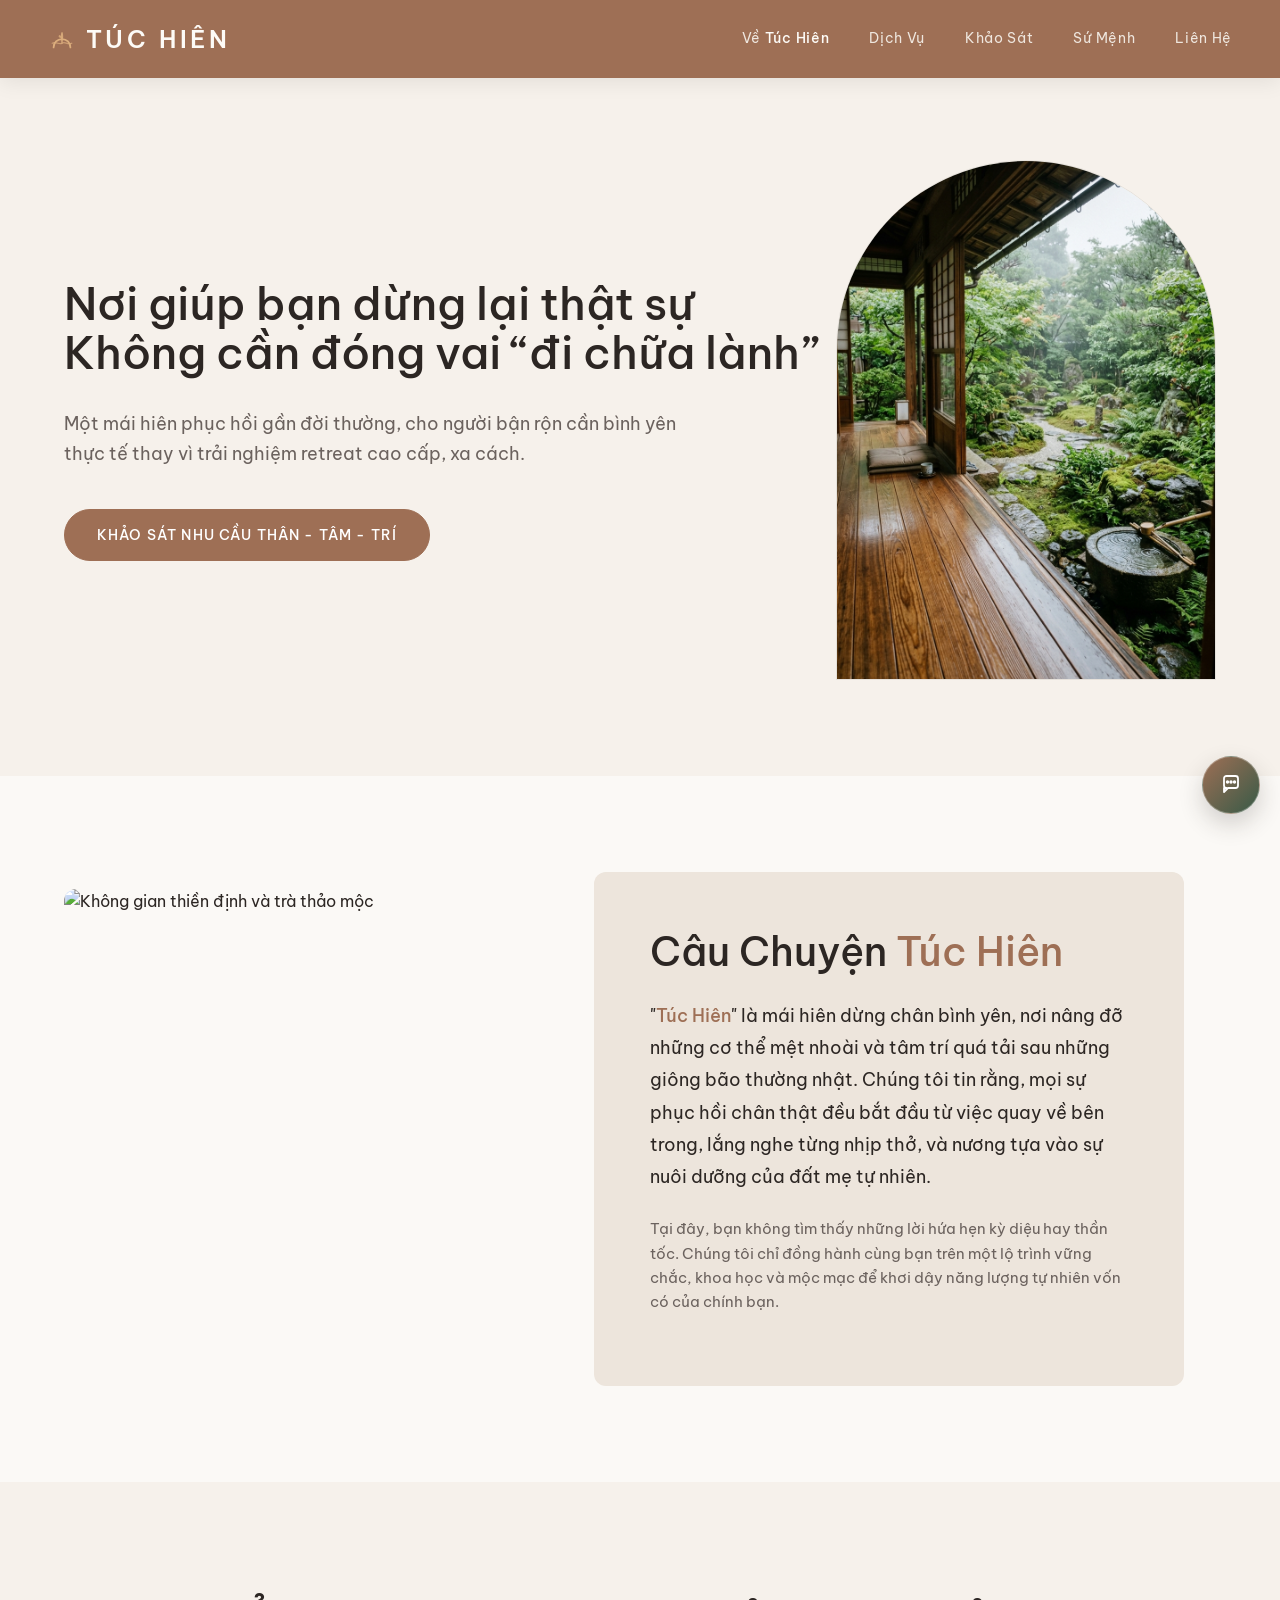
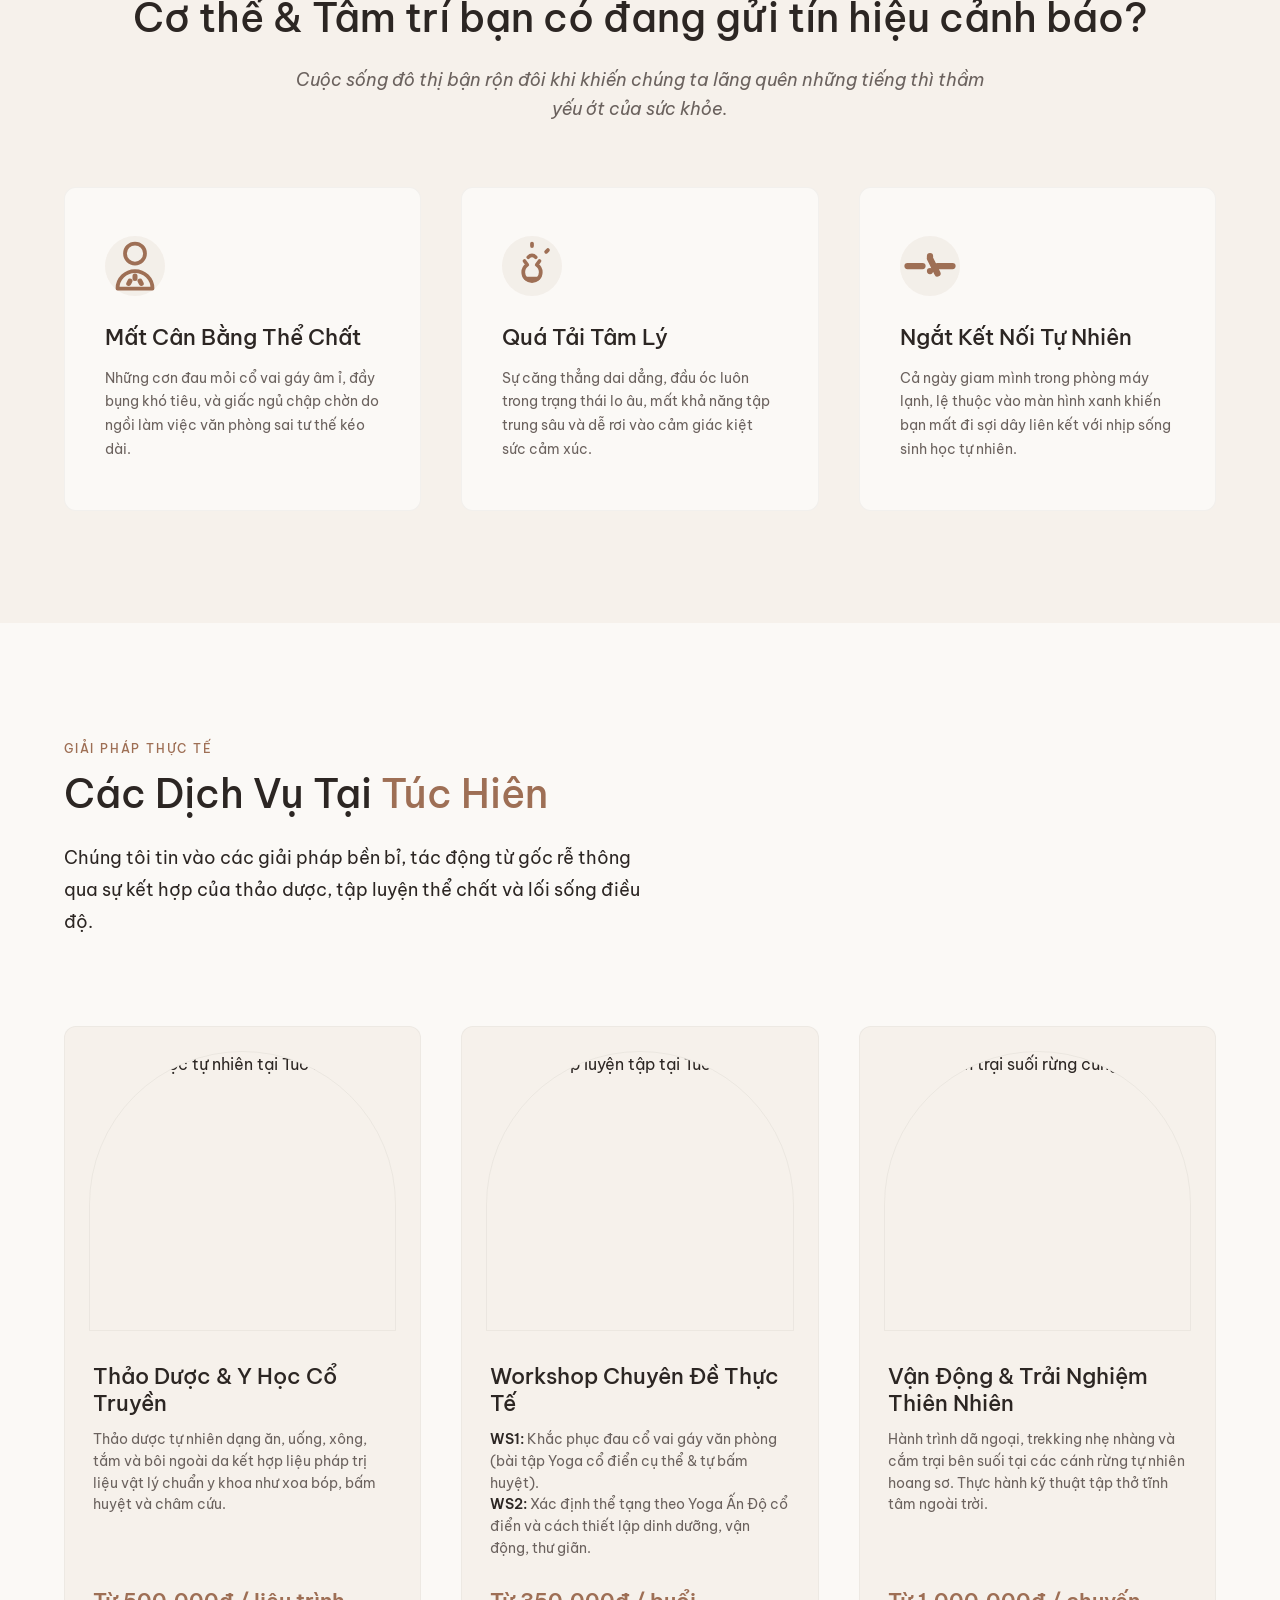
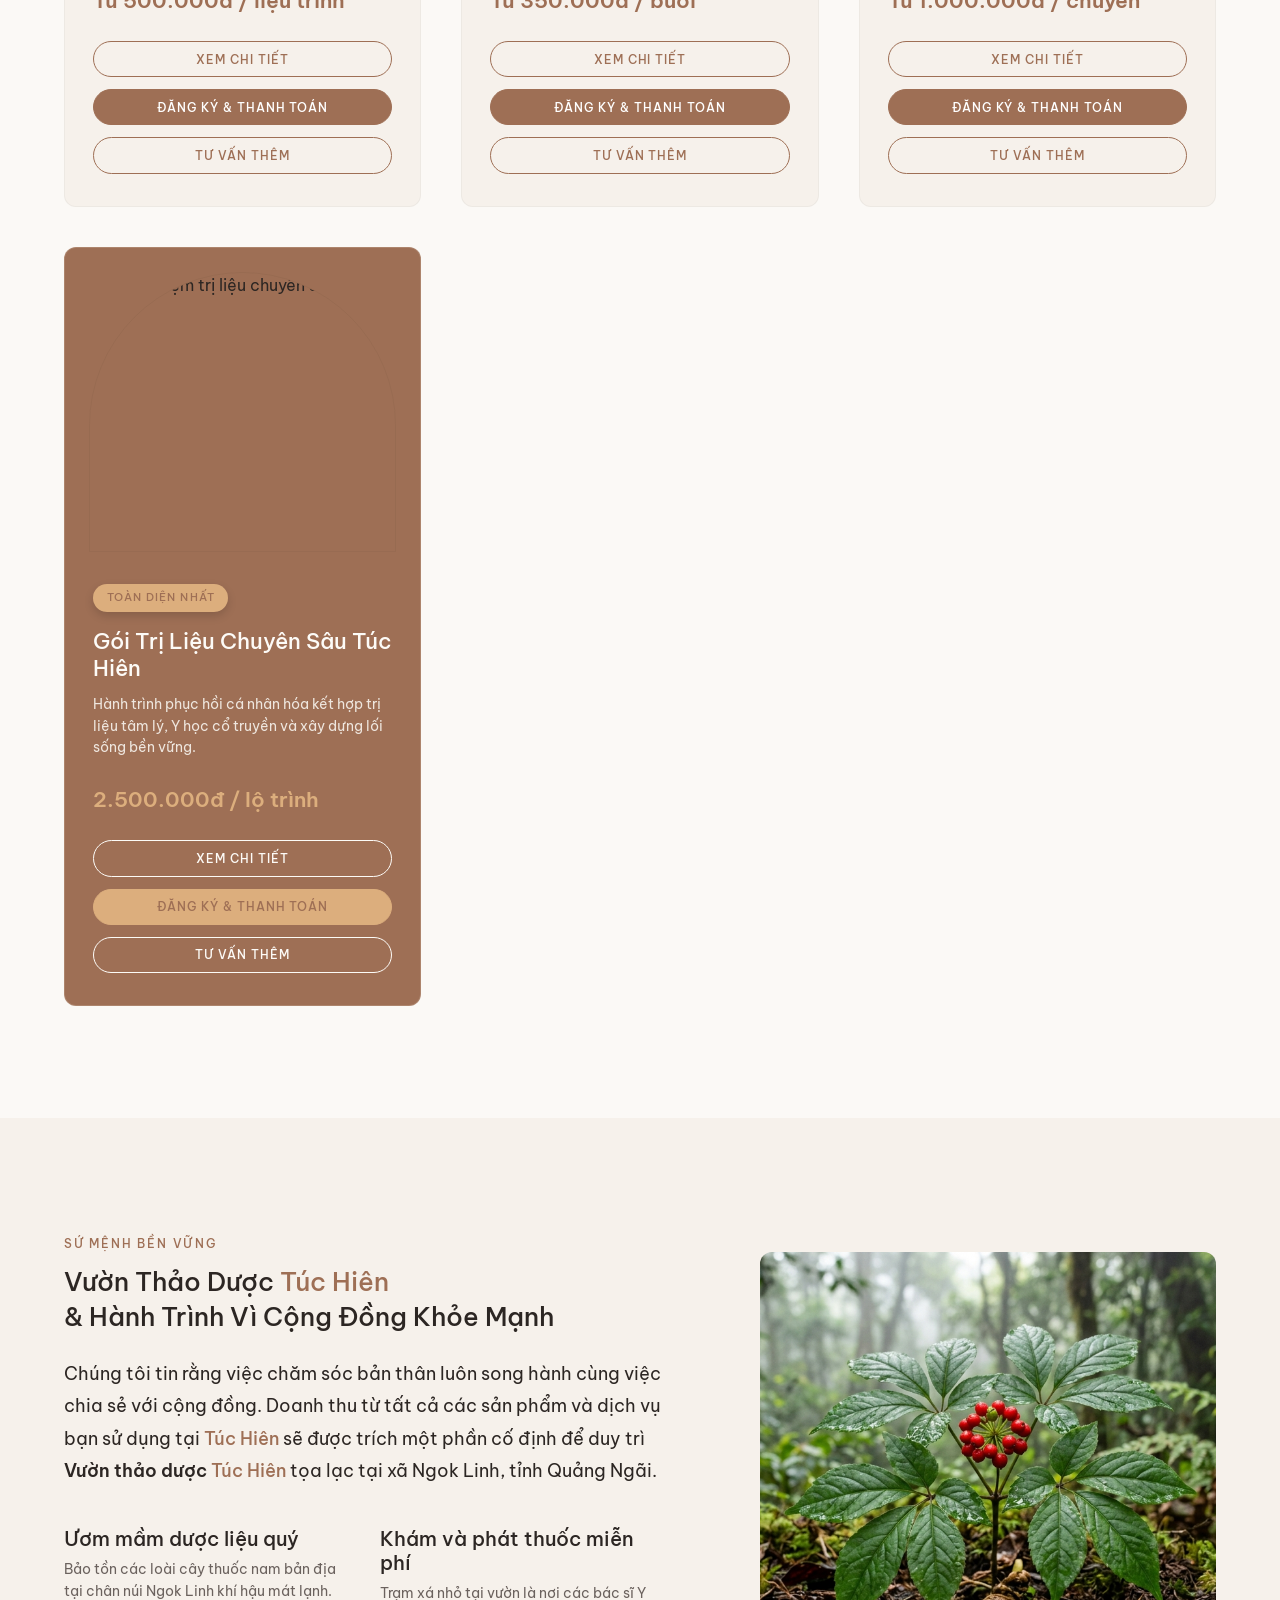
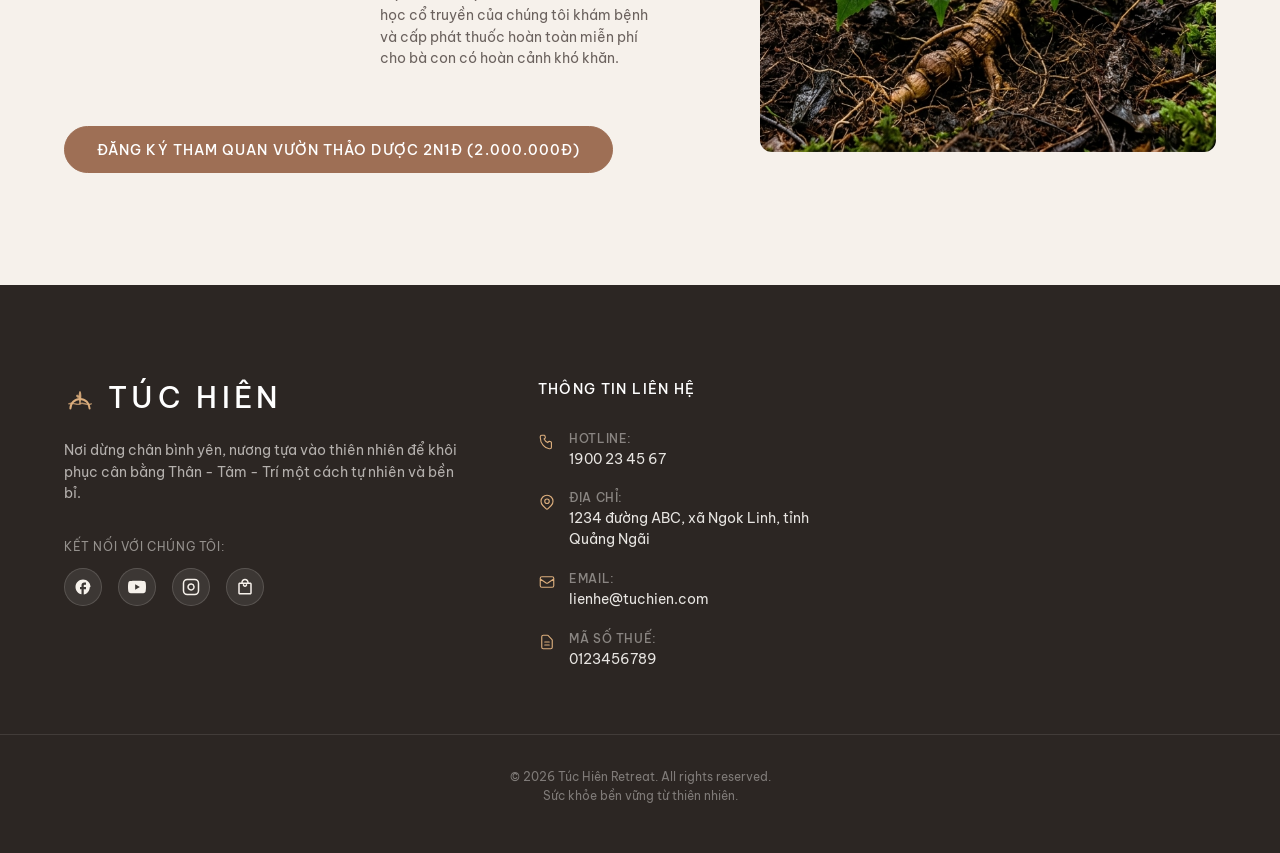
==== commit 3b713548: "Add files via upload" ====
--- a/index.html
+++ b/index.html
@@ -683,7 +683,14 @@
     <!-- CHAT WIDGET -->
     <div class="chat-widget" id="chatWidget">
         <button class="chat-toggle" id="chatToggle" aria-label="Mở chatbot">
-            <span>💬</span>
+            <span>
+                <svg viewBox="0 0 24 24" aria-hidden="true">
+                    <path d="M5 5.5A2.5 2.5 0 0 1 7.5 3h9A2.5 2.5 0 0 1 19 5.5v7A2.5 2.5 0 0 1 16.5 15H9l-4 4v-4H7.5A2.5 2.5 0 0 1 5 12.5z" stroke-linejoin="round"></path>
+                    <circle cx="8.5" cy="9" r="0.8"></circle>
+                    <circle cx="12" cy="9" r="0.8"></circle>
+                    <circle cx="15.5" cy="9" r="0.8"></circle>
+                </svg>
+            </span>
         </button>
         <div class="chat-panel" id="chatPanel">
             <div class="chat-header">
--- a/style.css
+++ b/style.css
@@ -423,27 +423,31 @@
 }
 
 .hero-title {
-    font-size: 3.2rem;
-    line-height: 1.25;
+    font-size: 2.8rem;
+    line-height: 1.1;
     color: var(--color-text-dark);
     margin-bottom: 2rem;
 }
 
-.hero-title-nowrap {
-    display: inline-block;
+.hero-title-line {
+    display: block;
     white-space: nowrap;
 }
 
+@media (max-width: 1024px) {
+    .hero-title { font-size: 2.4rem; }
+}
+
+@media (max-width: 900px) {
+    .hero-title { font-size: 2.2rem; }
+}
+
 @media (max-width: 768px) {
-    .hero-title-nowrap {
-        font-size: clamp(1.2rem, 5vw, 1.8rem);
-    }
+    .hero-title { font-size: 2rem; }
 }
 
 @media (max-width: 480px) {
-    .hero-title-nowrap {
-        font-size: clamp(1rem, 5.5vw, 1.3rem);
-    }
+    .hero-title { font-size: 1.8rem; }
 }
 
 /* Both hero title lines share the same size/weight - no sub style needed */
@@ -768,6 +772,250 @@
     background-color: var(--color-accent) !important;
     color: var(--color-primary) !important;
     box-shadow: 0 4px 10px rgba(0, 0, 0, 0.15);
+}
+
+/* CHAT WIDGET */
+.chat-widget {
+    position: fixed;
+    right: 1.25rem;
+    bottom: 5.4rem;
+    z-index: 1100;
+    display: flex;
+    flex-direction: column;
+    align-items: flex-end;
+    gap: 0.75rem;
+}
+
+.chat-toggle {
+    width: 58px;
+    height: 58px;
+    border: 1px solid rgba(255,255,255,0.3);
+    border-radius: 50%;
+    background: linear-gradient(135deg, var(--color-primary), var(--color-secondary));
+    color: var(--color-white);
+    box-shadow: 0 10px 25px rgba(44, 38, 35, 0.2);
+    cursor: pointer;
+    font-size: 1.25rem;
+    display: inline-flex;
+    align-items: center;
+    justify-content: center;
+    transition: var(--transition-smooth);
+}
+
+.chat-toggle:hover {
+    transform: translateY(-2px) scale(1.02);
+    box-shadow: 0 14px 28px rgba(44, 38, 35, 0.24);
+}
+
+.chat-toggle span {
+    display: inline-flex;
+    align-items: center;
+    justify-content: center;
+    width: 100%;
+    height: 100%;
+}
+
+.chat-toggle svg {
+    width: 24px;
+    height: 24px;
+    stroke: currentColor;
+    fill: none;
+    stroke-width: 1.8;
+}
+
+.chat-panel {
+    width: min(360px, calc(100vw - 2rem));
+    background: var(--color-cream-light);
+    border-radius: 20px;
+    box-shadow: 0 16px 40px rgba(44, 38, 35, 0.16);
+    overflow: hidden;
+    border: 1px solid rgba(44, 38, 35, 0.08);
+    display: none;
+    flex-direction: column;
+}
+
+.chat-panel.active {
+    display: flex;
+}
+
+.chat-header {
+    display: flex;
+    justify-content: space-between;
+    align-items: center;
+    padding: 1rem 1rem 0.8rem;
+    background: linear-gradient(135deg, var(--color-primary), var(--color-secondary));
+    color: var(--color-white);
+}
+
+.chat-header h3 {
+    margin: 0 0 0.2rem;
+    font-size: 1rem;
+}
+
+.chat-header p {
+    margin: 0;
+    color: rgba(255,255,255,0.85);
+    font-size: 0.78rem;
+}
+
+.chat-close {
+    border: none;
+    background: transparent;
+    color: var(--color-white);
+    font-size: 1.3rem;
+    cursor: pointer;
+}
+
+.chat-body {
+    padding: 1rem;
+    display: flex;
+    flex-direction: column;
+    gap: 0.7rem;
+    max-height: 360px;
+    overflow-y: auto;
+    background: var(--bg-card-light);
+}
+
+.chat-bubble {
+    padding: 0.8rem 0.95rem;
+    border-radius: 14px;
+    font-size: 0.92rem;
+    line-height: 1.55;
+    max-width: 92%;
+}
+
+.chat-bubble.bot {
+    background: var(--color-white);
+    color: var(--color-text-dark);
+    align-self: flex-start;
+}
+
+.chat-bubble.user {
+    background: var(--color-primary);
+    color: var(--color-white);
+    align-self: flex-end;
+}
+
+.chat-bubble .chat-package-card {
+    border: 1px solid rgba(44, 38, 35, 0.12);
+    border-radius: 12px;
+    padding: 0.75rem 0.85rem;
+    background: var(--bg-card-light);
+    margin-top: 0.35rem;
+}
+
+.chat-bubble .chat-package-card h4 {
+    margin: 0 0 0.3rem;
+    font-size: 0.9rem;
+    color: var(--color-text-dark);
+}
+
+.chat-bubble .chat-package-card p {
+    margin: 0 0 0.5rem;
+    font-size: 0.8rem;
+    color: var(--color-text-muted);
+    line-height: 1.45;
+}
+
+.chat-bubble .chat-package-actions {
+    display: flex;
+    flex-wrap: wrap;
+    gap: 0.45rem;
+    margin-top: 0.45rem;
+}
+
+.chat-bubble .chat-package-actions .btn {
+    padding: 0.5rem 0.8rem;
+    font-size: 0.7rem;
+    letter-spacing: 0.06em;
+}
+
+.chat-footer {
+    padding: 0.85rem 1rem 1rem;
+    background: var(--color-cream-light);
+}
+
+.chat-actions {
+    display: flex;
+    flex-wrap: wrap;
+    gap: 0.5rem;
+    margin-bottom: 0.7rem;
+}
+
+.chat-action-btn,
+.chat-cta {
+    border: none;
+    border-radius: 999px;
+    padding: 0.6rem 0.9rem;
+    font-size: 0.8rem;
+    cursor: pointer;
+    font-family: var(--font-heading);
+    transition: var(--transition-smooth);
+}
+
+.chat-bubble .btn-solid,
+.chat-bubble .btn-outline {
+    border-radius: 999px;
+    text-transform: none;
+    letter-spacing: 0.02em;
+}
+
+.chat-action-btn {
+    background: rgba(158, 111, 85, 0.12);
+    color: var(--color-primary);
+}
+
+.chat-action-btn:hover,
+.chat-cta:hover {
+    transform: translateY(-1px);
+}
+
+.chat-cta {
+    width: 100%;
+    background: var(--color-primary);
+    color: var(--color-white);
+}
+
+.chat-input-form {
+    display: flex;
+    gap: 0.5rem;
+    margin-bottom: 0.7rem;
+}
+
+.chat-input-form input {
+    flex: 1;
+    border: 1px solid rgba(44, 38, 35, 0.12);
+    border-radius: 999px;
+    padding: 0.7rem 0.9rem;
+    font-size: 0.9rem;
+    outline: none;
+    color: var(--color-text-dark);
+}
+
+.chat-input-form button {
+    border: none;
+    border-radius: 999px;
+    padding: 0.7rem 0.95rem;
+    background: var(--color-secondary);
+    color: var(--color-white);
+    cursor: pointer;
+}
+
+.chat-cta.secondary {
+    background: var(--color-secondary);
+}
+
+.chat-bubble .chat-inline-actions {
+    display: flex;
+    flex-wrap: wrap;
+    gap: 0.45rem;
+    margin-top: 0.6rem;
+}
+
+.chat-bubble .chat-inline-actions .btn {
+    padding: 0.5rem 0.8rem;
+    font-size: 0.7rem;
+    letter-spacing: 0.04em;
 }
 
 /* REDESIGNED PREMIUM INTENSIVE PACKAGE (Centered CTA Buttons & Olive Green) */
@@ -2049,6 +2297,11 @@
         padding: 0;
         border-radius: 50%;
     }
+
+    .chat-widget {
+        bottom: 5.8rem;
+        right: 1rem;
+    }
 }
 
 /* ── Small phones (480 px) ──────────── */
